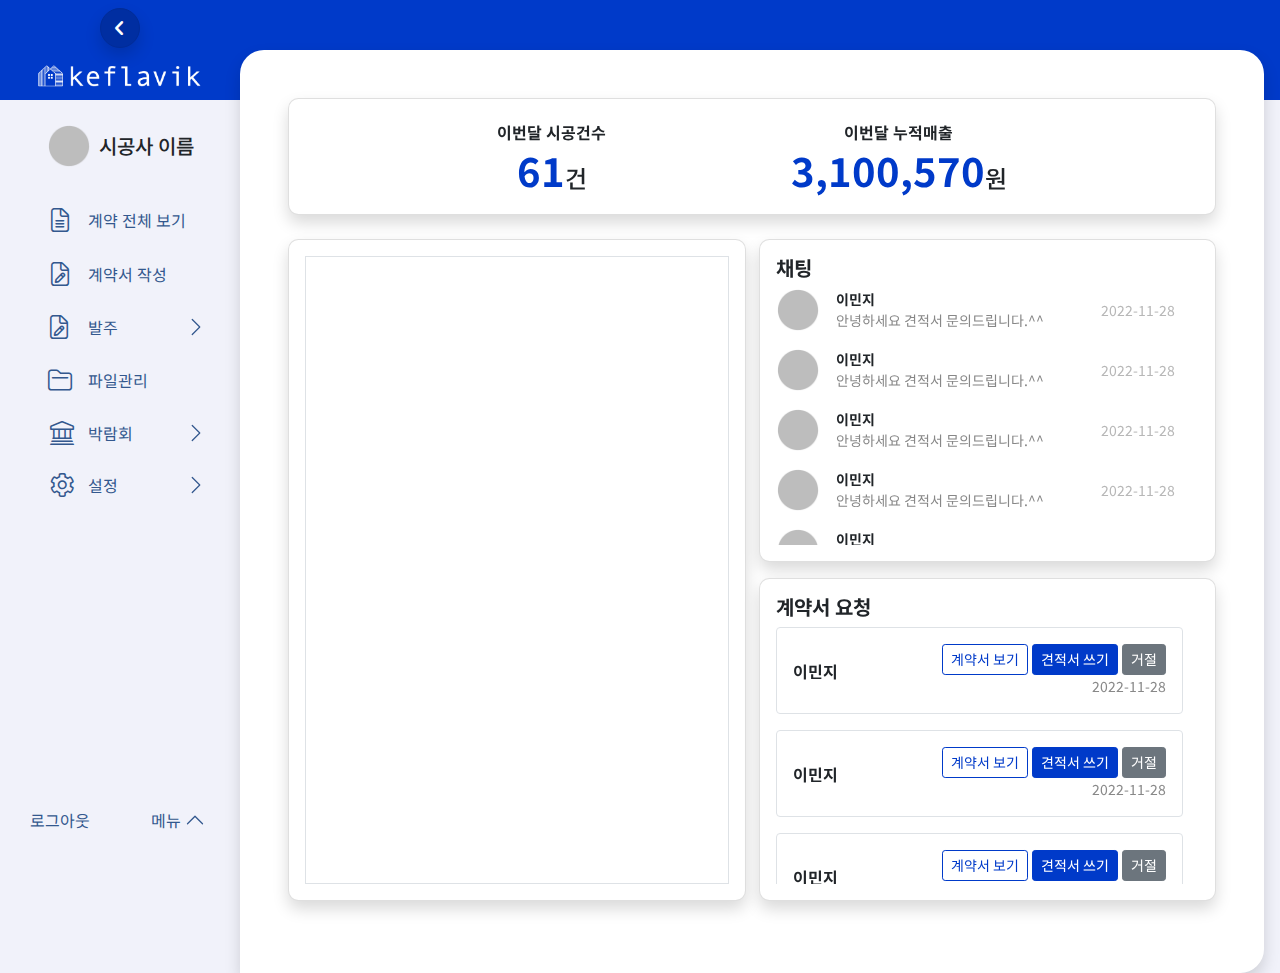
==== index.html @ fe991ea6 "fetch login" ====
<!DOCTYPE html>
<html lang="en">
  <head>
    <meta charset="UTF-8" />
    <meta http-equiv="X-UA-Compatible" content="IE=edge" />
    <meta name="viewport" content="width=device-width, initial-scale=1.0" />

    <link rel="preconnect" href="https://fonts.googleapis.com" />
    <link rel="preconnect" href="https://fonts.gstatic.com" crossorigin />
    <link href="https://fonts.googleapis.com/css2?family=Noto+Sans+KR:wght@100;300;400;500;700;900&display=swap" rel="stylesheet" />

    <!-- CSS  -->
    <link rel="stylesheet" href="assets/vendors/DataTables-1.13.1/css/datatables.min.css" />
    <!-- <link rel="stylesheet" href="assets/vendors/fullcalendar-scheduler-5.11.3/css/main.min.css" /> -->
    <link rel="stylesheet" href="assets/vendors/font_awesome-6pro/font-awesome.min.css" />
    <link rel="stylesheet" href="assets/vendors/vanillajs-datepicker-1.2.0/css/datepicker-bs5.min.css"  />
    <link rel="stylesheet" href="assets/vendors/select2-4.1.x/css/select2.min.css"  />
    <link rel="stylesheet" href="assets/vendors/select2-4.1.x/css/select2-bootstrap-5-theme.min.css"  />
    <link rel="stylesheet" href="assets/vendors/bootstrap-5.1.3/css/bootstrap.css" />
    <link rel="stylesheet" href="assets/vendors/toastui-calendar-2.1.3/toastui-calendar.min.css" />
    <link rel="stylesheet" href="assets/vendors/filepond-4.30.4/css/filepond.css" />
    <link rel="stylesheet" href="assets/vendors/filepond-4.30.4/css/filepond-plugin-image-preview.css" />
    <link rel="stylesheet" href="assets/styles/css/main.css" />
    <!-- <link rel="stylesheet" href="assets/calendar/css/main.min.css" /> -->


    <!-- JAVASCRIPTS -->
    <script src="assets/vendors/jquery-3.6.0/jquery-3.6.0.min.js"></script>
    <script src="assets/vendors/DataTables-1.13.1/js/datatables.min.js"></script>
    <!-- <script src="assets/vendors/fullcalendar-scheduler-5.11.3/js/main.min.js"></script> -->
    <!-- <script src="assets/vendors/fullcalendar-scheduler-5.11.3/js/locales-all.min.js"></script> -->
    <script src="assets/vendors/vanillajs-datepicker-1.2.0/js/datepicker-full.min.js"></script>
    <script src="assets/vendors/vanillajs-datepicker-1.2.0/js/locales/ko.js"></script>
    <!-- <script src="assets/vendors/easy-time-picker-bootstrap/dayjs.min.js"></script>
    <script src="assets/vendors/easy-time-picker-bootstrap/timepicker-bs4.js"></script> -->
    <script src="assets/vendors/bootstrap-5.1.3/js/bootstrap.bundle.js"></script>
    <script src="assets/vendors/select2-4.1.x/js/select2.min.js"></script>
    <script src="assets/vendors/filepond-4.30.4/js/filepond-plugin-image-preview.js"></script>
    <script src="assets/vendors/filepond-4.30.4/js/filepond-plugin-image-resize.js"></script>
    <script src="assets/vendors/filepond-4.30.4/js/filepond-plugin-image-transform.js"></script>
    <script src="assets/vendors/filepond-4.30.4/js/filepond.js"></script>
    <script src="assets/vendors/filepond-4.30.4/js/filepond.jquery.js"></script>
    <script src="assets/vendors/toastui-calendar-2.1.3/toastui-calendar.ie11.min.js"></script>
    <script src="assets/vendors/toastui-calendar-2.1.3/toastui-calendar.min.js"></script>



    <script src="assets/javascript/function.js"></script>
    <script src="assets/javascript/dom.js"></script>
    <script src="assets/javascript/main.js"></script>
    <!-- <script src="assets/calendar/js/main.min.js"></script> -->
    <!-- <script src="assets/calendar/js/script.js"></script> -->

    <!-- <script src="assets/javascript/scroll.js"></script> -->

    <title>Keflavik</title>
  </head>
  <body class="container-fluid bg-light vh-100">
    <header id="header" class="max bg-primary position-fixed fixed-top" style="height: 100px">
      <div class="brand d-flex justify-content-between align-items-center flex-column py-2">
        <div class="toggle">
          <div id="btn-toggle-collapse" class="btn-toggle toggle-collapse btn btn-primary shadow active rounded-circle">
            <i id="icon-collapse" class="fa-solid fa-chevron-left"></i>
          </div>
        </div>

        <a id="home_btn" href="#home">
          <img class="brand-full" src="assets/img/logo/logo-full.png" alt="" height="30px" />
          <img class="brand-icon" src="assets/img/logo/logo-icon.png" alt="" height="30px" />
        </a>
      </div>
      <div class=""></div>
    </header>

    <aside id="side-navbar" class="max side-navbar bg-light">
      <!-- profile -->
      <a id="profile_btn" href="#profile" class="profile cursor-pointer py-2 py-md-4 d-flex justify-content-center align-items-center bg-light">
        <img src="assets/img/images/tree.png" alt="" height="44px" width="44px" />
        <span class="h5 ms-2 text-dark">시공사 이름</span>
      </a>

      <div class="side-navbar_tabs list-group bg-light">
        <div class="side-navbar_tabs_top">
          <div class="accordion accordion-flush">
          
            <!-- View all contract -->
            <a id="viewallcontracts_btn" href="#viewallcontracts" class="list-group-item" aria-current="true" data-bs-toggle="tooltip" data-bs-placement="right" title="계약 전체 보기">
              <i class="fa-light fa-file-lines"></i>
              <span class="ms-2"> 계약 전체 보기 </span>
            </a>

            <!-- Contract Writing -->
            <a id="contractwriting_btn" href="#contractwriting" class="list-group-item" aria-current="true" data-bs-toggle="tooltip" data-bs-placement="right" title="계약서 작성">
              <i class="fa-light fa-file-pen"></i>
              <span class="ms-2"> 계약서 작성 </span>
            </a>

            <!-- Order Accordion-->
            <div class="accordion-item">
              <h2 class="accordion-header" id="order-heading" data-bs-toggle="tooltip" data-bs-placement="right" title="발주" >
                <button id="order_btn" class="accordion-button collapsed" type="button" data-bs-toggle="collapse" data-bs-target="#order_collapse" aria-expanded="false" aria-controls="order-collapse" >
                  <i class="fa-light fa-file-pen"></i>
                  <span class="me-3">발주</span>
                </button>
              </h2>
              <div id="order_collapse" class="accordion-collapse collapse" aria-labelledby="order-heading" data-bs-parent="#accordionorderExample" >
                <div class="accordion-body shadow">
                  <!-- Order Status -->
                  <a id="orderstatus_btn" href="#orderstatus" class="accordion-body-item" data-bs-toggle="tooltip" data-bs-placement="right" title="발주 현황" >
                    <i class="fa-regular fa-square-1"></i>
                    <span>발주 현황</span>
                  </a>

                  <!-- Order Management -->
                  <a id="ordermanagement_btn" href="#ordermanagement" class="accordion-body-item" data-bs-toggle="tooltip" data-bs-placement="right" title="발주 관리" >
                    <i class="fa-regular fa-square-2"></i>
                    <span>발주 관리</span>
                  </a>
                </div>
              </div>
            
            </div>

            <!-- File Management -->
            <a id="filemanagement_btn" href="#filemanagement" class="list-group-item" aria-current="true" data-bs-toggle="tooltip" data-bs-placement="right" title="파일관리">
              <i class="fa-light fa-folder"></i>
              <span class="ms-2"> 파일관리 </span>
            </a>

            <!-- Fair Accordion -->
            <div class="accordion-item">
              <h2 class="accordion-header" id="fair-heading" data-bs-toggle="tooltip" data-bs-placement="right" title="박람회" >
                <button id="fair_btn" class="accordion-button collapsed" type="button" data-bs-toggle="collapse" data-bs-target="#fair_collapse" aria-expanded="false" aria-controls="fair-collapse" >
                  <i class="fa-light fa-landmark"></i>
                  <span class="me-3">박람회</span>
                </button>
              </h2>
              <div id="fair_collapse" class="accordion-collapse collapse" aria-labelledby="fair-heading" data-bs-parent="#accordionfairExample" >
                <div class="accordion-body shadow">
                  <!-- Online Fair -->
                  <a id="onlinefair_btn" href="#onlinefair" class="accordion-body-item" data-bs-toggle="tooltip" data-bs-placement="right" title="온라인 박람회" >
                    <i class="fa-regular fa-square-1"></i>
                    <span>온라인 박람회</span>
                  </a>

                  <!-- Fair Management -->
                  <a id="fairmanagement_btn" href="#fairmanagement" class="accordion-body-item" data-bs-toggle="tooltip" data-bs-placement="right" title="박람회 관리" >
                    <i class="fa-regular fa-square-2"></i>
                    <span>박람회 관리</span>
                  </a>
                </div>
              </div>
            
            </div>

            <div style="margin-top: 2px;"></div>

            <!-- Settings Accordion -->
            <div class="accordion-item">
              <h2 class="accordion-header" id="settings-heading" data-bs-toggle="tooltip" data-bs-placement="right" title="설정" >
                <button id="settings_btn" class="accordion-button collapsed" type="button" data-bs-toggle="collapse" data-bs-target="#settings_collapse" aria-expanded="false" aria-controls="settings-collapse" >
                  <i class="fa-light fa-gear"></i>
                  <span class="me-3">설정</span>
                </button>
              </h2>
              <div id="settings_collapse" class="accordion-collapse collapse" aria-labelledby="settings-heading" data-bs-parent="#accordionsettingsExample" >
                <div class="accordion-body shadow">
                  <!-- Payment Request Management -->
                  <a id="paymentrequestmanagement_btn" href="#paymentrequest" class="accordion-body-item" data-bs-toggle="tooltip" data-bs-placement="right" title="결제 요청 관리" >
                    <i class="fa-regular fa-square-1"></i>
                    <span>결제 요청 관리</span>
                  </a>

                  <!-- Service Management -->
                  <a id="servicemanagement_btn" href="#servicemanagement" class="accordion-body-item" data-bs-toggle="tooltip" data-bs-placement="right" title="서비스 관리" >
                    <i class="fa-regular fa-square-2"></i>
                    <span>서비스 관리</span>
                  </a>

                  <!-- Send Photos -->
                  <a id="sendphotos_btn" href="#sendphotos" class="accordion-body-item" data-bs-toggle="tooltip" data-bs-placement="right" title="사진발송" >
                    <i class="fa-regular fa-square-3"></i>
                    <span>사진발송</span>
                  </a>

                  <!-- Technician Management -->
                  <a id="technicianmanagement_btn" href="#technicianmanagement" class="accordion-body-item" data-bs-toggle="tooltip" data-bs-placement="right" title="기술자 관리" >
                    <i class="fa-regular fa-square-4"></i>
                    <span>기술자 관리</span>
                  </a>
                </div>
              </div>
            
            </div>
          </div>
        </div>

        <div class="side-navbar_tabs_bot my-2 mb-4 bg-transparent">
          <div class="accordion accordion-flush bg-transparent">
            <!-- Log out -->
            <button id="logout_btn" class="list-group-item bg-transparent" aria-current="true" data-bs-toggle="tooltip"  data-bs-placement="right" title="로그아웃">
              로그아웃
            </button>

            <!-- menu -->
            <div class="accordion-item">
              <div id="menu_collapse" class="accordion-collapse collapse" aria-labelledby="menu-heading" data-bs-parent="#accordionmenuExample" >
                <div class="accordion-body">
                  
                  <!-- contract -->
                  <a id="contract_btn" href="#contract" class="accordion-body-item" data-bs-toggle="tooltip" data-bs-placement="right" title="계약서" >
                    <i class="fa-regular fa-circle-4"></i>
                    <span>계약서</span>
                  </a>

                  <!-- Consulting -->
                  <a id="consulting_btn" href="#consulting" class="accordion-body-item" data-bs-toggle="tooltip" data-bs-placement="right" title="상담" >
                    <i class="fa-regular fa-circle-3"></i>
                    <span>상담</span>
                  </a>

                  <!-- Card Usage History -->
                  <a id="cardusagehistory_btn" href="#cardusagehistory" class="accordion-body-item" data-bs-toggle="tooltip" data-bs-placement="right" title="카드사용내역" >
                    <i class="fa-regular fa-circle-2"></i>
                    <span>카드사용내역</span>
                  </a>

                  <!-- Master -->
                  <a id="master_btn" href="#master" class="accordion-body-item" data-bs-toggle="tooltip" data-bs-placement="right" title="마스터" >
                    <i class="fa-regular fa-circle-1"></i>
                    <span>마스터</span>
                  </a>
                </div>
              </div>

              <h2 class="accordion-header" id="menu-heading" data-bs-toggle="tooltip" data-bs-placement="right" title="메뉴" >
                <button id="menu_btn" class="accordion-button collapsed" type="button" data-bs-toggle="collapse" data-bs-target="#menu_collapse" aria-expanded="false"  aria-controls="menu-collapseTwo" >
                  메뉴
                </button>
              </h2>
            </div>
          </div>
        </div>
      </div>
    </aside>

    <main id="main-content" class="max">
      <!-- HOME PAGE -->
      <section id="home_page" class="d-block content">
        <div class="card-main shadow bg-white col-12 p-3 p-md-5 col-md-12">
          <!-- INSIDE CONTENTS -->
          <div>
            <div class="card shadow p-4 rounded-10  ">
              <div class="d-flex justify-content-evenly align-items-center flex-row flex-nowrap">

                <div class="d-flex justify-content-between align-items-center flex-column flex-nowrap">
                  <h6 class="fw-bold"> 이번달 시공건수 </h6>
                  <div class="d-flex justify-content-between align-items-end flex-row flex-nowrap">
                    <p class="text-primary fw-bold h1 lh-1">61</p>
                    <p class="text-dark lh-1 h4"> 건 </p>
                  </div>
                </div>

                <div class="d-flex justify-content-between align-items-center flex-column flex-nowrap ">
                  <h6 class="fw-bold"> 이번달 누적매출 </h6>
                  <div class="d-flex justify-content-between align-items-end flex-row flex-nowrap">
                    <p class="text-primary fw-bold h1 lh-1">
                      3,100,570
                    </p>
                    <p class="text-dark lh-1 h4"> 원 </p>
                  </div>
                </div>
              </div>
            </div>

            <div class="my-4">
              <div class="d-flex justify-content-between align-items-center flex-row flex-wrap">
                <div class="container01">
                  <div class="h-card card p-3 shadow rounded-10">
                    <div id="home_calendar" class="border"> 
                    </div>
                  </div>
                </div>
  
                <div class="container02">
                  <div class="d-flex justify-content-between align-items-start flex-column">
                    <div class="h-card-2 card p-3 shadow rounded-10">
                      <h5 class="fw-bold"> 채팅 </h5>
                      <div class="h-card-3">

                        <div class="mb-3 me-2 d-flex justify-content-between align-items-center flex-row flex-nowrap">
                          <div class="d-flex justify-content-between align-items-center">
                            <img
                              src="assets/img/images/tree.png"
                              alt=""
                              height="44px"
                              width="44px"
                            />
                            <div class="ms-1 ms-md-3 d-flex justify-content-around align-items-start flex-column">
                              <p class="fs-14px fw-bold text-dark"> 이민지 </p>
                              <p class="fs-14px text-gray200"> 안녕하세요 견적서 문의드립니다.^^ </p>
                            </div>
                          </div>
                          <p class="fs-14px text-gray100"> 2022-11-28 </p>
                        </div>

                        <div class="mb-3 me-2 d-flex justify-content-between align-items-center flex-row flex-nowrap">
                          <div class="d-flex justify-content-between align-items-center">
                            <img
                              src="assets/img/images/tree.png"
                              alt=""
                              height="44px"
                              width="44px"
                            />
                            <div class="ms-1 ms-md-3 d-flex justify-content-around align-items-start flex-column">
                              <p class="fs-14px fw-bold text-dark"> 이민지 </p>
                              <p class="fs-14px text-gray200"> 안녕하세요 견적서 문의드립니다.^^ </p>
                            </div>
                          </div>
                          <p class="fs-14px text-gray100"> 2022-11-28 </p>
                        </div>

                        <div class="mb-3 me-2 d-flex justify-content-between align-items-center flex-row flex-nowrap">
                          <div class="d-flex justify-content-between align-items-center">
                            <img
                              src="assets/img/images/tree.png"
                              alt=""
                              height="44px"
                              width="44px"
                            />
                            <div class="ms-1 ms-md-3 d-flex justify-content-around align-items-start flex-column">
                              <p class="fs-14px fw-bold text-dark"> 이민지 </p>
                              <p class="fs-14px text-gray200"> 안녕하세요 견적서 문의드립니다.^^ </p>
                            </div>
                          </div>
                          <p class="fs-14px text-gray100"> 2022-11-28 </p>
                        </div>

                        <div class="mb-3 me-2 d-flex justify-content-between align-items-center flex-row flex-nowrap">
                          <div class="d-flex justify-content-between align-items-center">
                            <img
                              src="assets/img/images/tree.png"
                              alt=""
                              height="44px"
                              width="44px"
                            />
                            <div class="ms-1 ms-md-3 d-flex justify-content-around align-items-start flex-column">
                              <p class="fs-14px fw-bold text-dark"> 이민지 </p>
                              <p class="fs-14px text-gray200"> 안녕하세요 견적서 문의드립니다.^^ </p>
                            </div>
                          </div>
                          <p class="fs-14px text-gray100"> 2022-11-28 </p>
                        </div>

                        <div class="mb-3 me-2 d-flex justify-content-between align-items-center flex-row flex-nowrap">
                          <div class="d-flex justify-content-between align-items-center">
                            <img
                              src="assets/img/images/tree.png"
                              alt=""
                              height="44px"
                              width="44px"
                            />
                            <div class="ms-1 ms-md-3 d-flex justify-content-around align-items-start flex-column">
                              <p class="fs-14px fw-bold text-dark"> 이민지 </p>
                              <p class="fs-14px text-gray200"> 안녕하세요 견적서 문의드립니다.^^ </p>
                            </div>
                          </div>
                          <p class="fs-14px text-gray100"> 2022-11-28 </p>
                        </div>

                        <div class="mb-3 me-2 d-flex justify-content-between align-items-center flex-row flex-nowrap">
                          <div class="d-flex justify-content-between align-items-center">
                            <img
                              src="assets/img/images/tree.png"
                              alt=""
                              height="44px"
                              width="44px"
                            />
                            <div class="ms-1 ms-md-3 d-flex justify-content-around align-items-start flex-column">
                              <p class="fs-14px fw-bold text-dark"> 이민지 </p>
                              <p class="fs-14px text-gray200"> 안녕하세요 견적서 문의드립니다.^^ </p>
                            </div>
                          </div>
                          <p class="fs-14px text-gray100"> 2022-11-28 </p>
                        </div>

                        <div class="mb-3 me-2 d-flex justify-content-between align-items-center flex-row flex-nowrap">
                          <div class="d-flex justify-content-between align-items-center">
                            <img
                              src="assets/img/images/tree.png"
                              alt=""
                              height="44px"
                              width="44px"
                            />
                            <div class="ms-1 ms-md-3 d-flex justify-content-around align-items-start flex-column">
                              <p class="fs-14px fw-bold text-dark"> 이민지 </p>
                              <p class="fs-14px text-gray200"> 안녕하세요 견적서 문의드립니다.^^ </p>
                            </div>
                          </div>
                          <p class="fs-14px text-gray100"> 2022-11-28 </p>
                        </div>

                        <div class="mb-3 me-2 d-flex justify-content-between align-items-center flex-row flex-nowrap">
                          <div class="d-flex justify-content-between align-items-center">
                            <img
                              src="assets/img/images/tree.png"
                              alt=""
                              height="44px"
                              width="44px"
                            />
                            <div class="ms-1 ms-md-3 d-flex justify-content-around align-items-start flex-column">
                              <p class="fs-14px fw-bold text-dark"> 이민지 </p>
                              <p class="fs-14px text-gray200"> 안녕하세요 견적서 문의드립니다.^^ </p>
                            </div>
                          </div>
                          <p class="fs-14px text-gray100"> 2022-11-28 </p>
                        </div>

                      </div>
                    </div>


                    <div class="h-card-2 card p-3 shadow mt-3 rounded-10">
                      <h5 class="fw-bold"> 계약서 요청 </h5>
                      <div class="h-card-3">
                        <div class="d-flex justify-content-center align-items-between flex-column mb-3 border rounded p-3">
                          <div class="d-flex justify-content-between align-items-center flex-row">
                            <p class="text-dark fw-bold"> 이민지 </p>
                            <div class="d-flex justify-content-between align-items-end flex-column">
                              <div class="d-flex justify-content-between align-items-center flex-row">
                                <button type="button" class="btn-sm btn btn-outline-primary">
                                  계약서 보기
                                </button>
                                <button type="button" class="btn-sm btn btn-primary mx-1">
                                  견적서 쓰기
                                </button>
                                <button type="button" class="btn-sm btn btn-secondary">
                                  거절
                                </button>
                              </div>
                              <p class="text-gray200 fs-14px text-end lh-1 py-1">
                                2022-11-28
                              </p>
                            </div>
                          </div>
                        </div>

                        <div class="d-flex justify-content-center align-items-between flex-column mb-3 border rounded p-3">
                          <div class="d-flex justify-content-between align-items-center flex-row">
                            <p class="text-dark fw-bold"> 이민지 </p>
                            <div class="d-flex justify-content-between align-items-end flex-column">
                              <div class="d-flex justify-content-between align-items-center flex-row">
                                <button type="button" class="btn-sm btn btn-outline-primary">
                                  계약서 보기
                                </button>
                                <button type="button" class="btn-sm btn btn-primary mx-1">
                                  견적서 쓰기
                                </button>
                                <button type="button" class="btn-sm btn btn-secondary">
                                  거절
                                </button>
                              </div>
                              <p class="text-gray200 fs-14px text-end lh-1 py-1">
                                2022-11-28
                              </p>
                            </div>
                          </div>
                        </div>

                        <div class="d-flex justify-content-center align-items-between flex-column mb-3 border rounded p-3">
                          <div class="d-flex justify-content-between align-items-center flex-row">
                            <p class="text-dark fw-bold"> 이민지 </p>
                            <div class="d-flex justify-content-between align-items-end flex-column">
                              <div class="d-flex justify-content-between align-items-center flex-row">
                                <button type="button" class="btn-sm btn btn-outline-primary">
                                  계약서 보기
                                </button>
                                <button type="button" class="btn-sm btn btn-primary mx-1">
                                  견적서 쓰기
                                </button>
                                <button type="button" class="btn-sm btn btn-secondary">
                                  거절
                                </button>
                              </div>
                              <p class="text-gray200 fs-14px text-end lh-1 py-1">
                                2022-11-28
                              </p>
                            </div>
                          </div>
                        </div>

                        <div class="d-flex justify-content-center align-items-between flex-column mb-3 border rounded p-3">
                          <div class="d-flex justify-content-between align-items-center flex-row">
                            <p class="text-dark fw-bold"> 이민지 </p>
                            <div class="d-flex justify-content-between align-items-end flex-column">
                              <div class="d-flex justify-content-between align-items-center flex-row">
                                <button type="button" class="btn-sm btn btn-outline-primary">
                                  계약서 보기
                                </button>
                                <button type="button" class="btn-sm btn btn-primary mx-1">
                                  견적서 쓰기
                                </button>
                                <button type="button" class="btn-sm btn btn-secondary">
                                  거절
                                </button>
                              </div>
                              <p class="text-gray200 fs-14px text-end lh-1 py-1">
                                2022-11-28
                              </p>
                            </div>
                          </div>
                        </div>

                        <div class="d-flex justify-content-center align-items-between flex-column mb-3 border rounded p-3">
                          <div class="d-flex justify-content-between align-items-center flex-row">
                            <p class="text-dark fw-bold"> 이민지 </p>
                            <div class="d-flex justify-content-between align-items-end flex-column">
                              <div class="d-flex justify-content-between align-items-center flex-row">
                                <button type="button" class="btn-sm btn btn-outline-primary">
                                  계약서 보기
                                </button>
                                <button type="button" class="btn-sm btn btn-primary mx-1">
                                  견적서 쓰기
                                </button>
                                <button type="button" class="btn-sm btn btn-secondary">
                                  거절
                                </button>
                              </div>
                              <p class="text-gray200 fs-14px text-end lh-1 py-1">
                                2022-11-28
                              </p>
                            </div>
                          </div>
                        </div>

                        <div class="d-flex justify-content-center align-items-between flex-column mb-3 border rounded p-3">
                          <div class="d-flex justify-content-between align-items-center flex-row">
                            <p class="text-dark fw-bold"> 이민지 </p>
                            <div class="d-flex justify-content-between align-items-end flex-column">
                              <div class="d-flex justify-content-between align-items-center flex-row">
                                <button type="button" class="btn-sm btn btn-outline-primary">
                                  계약서 보기
                                </button>
                                <button type="button" class="btn-sm btn btn-primary mx-1">
                                  견적서 쓰기
                                </button>
                                <button type="button" class="btn-sm btn btn-secondary">
                                  거절
                                </button>
                              </div>
                              <p class="text-gray200 fs-14px text-end lh-1 py-1">
                                2022-11-28
                              </p>
                            </div>
                          </div>
                        </div>

                        <div class="d-flex justify-content-center align-items-between flex-column mb-3 border rounded p-3">
                          <div class="d-flex justify-content-between align-items-center flex-row">
                            <p class="text-dark fw-bold"> 이민지 </p>
                            <div class="d-flex justify-content-between align-items-end flex-column">
                              <div class="d-flex justify-content-between align-items-center flex-row">
                                <button type="button" class="btn-sm btn btn-outline-primary">
                                  계약서 보기
                                </button>
                                <button type="button" class="btn-sm btn btn-primary mx-1">
                                  견적서 쓰기
                                </button>
                                <button type="button" class="btn-sm btn btn-secondary">
                                  거절
                                </button>
                              </div>
                              <p class="text-gray200 fs-14px text-end lh-1 py-1">
                                2022-11-28
                              </p>
                            </div>
                          </div>
                        </div>

                        <div class="d-flex justify-content-center align-items-between flex-column mb-3 border rounded p-3">
                          <div class="d-flex justify-content-between align-items-center flex-row">
                            <p class="text-dark fw-bold"> 이민지 </p>
                            <div class="d-flex justify-content-between align-items-end flex-column">
                              <div class="d-flex justify-content-between align-items-center flex-row">
                                <button type="button" class="btn-sm btn btn-outline-primary">
                                  계약서 보기
                                </button>
                                <button type="button" class="btn-sm btn btn-primary mx-1">
                                  견적서 쓰기
                                </button>
                                <button type="button" class="btn-sm btn btn-secondary">
                                  거절
                                </button>
                              </div>
                              <p class="text-gray200 fs-14px text-end lh-1 py-1">
                                2022-11-28
                              </p>
                            </div>
                          </div>
                        </div>

                        <div class="d-flex justify-content-center align-items-between flex-column mb-3 border rounded p-3">
                          <div class="d-flex justify-content-between align-items-center flex-row">
                            <p class="text-dark fw-bold"> 이민지 </p>
                            <div class="d-flex justify-content-between align-items-end flex-column">
                              <div class="d-flex justify-content-between align-items-center flex-row">
                                <button type="button" class="btn-sm btn btn-outline-primary">
                                  계약서 보기
                                </button>
                                <button type="button" class="btn-sm btn btn-primary mx-1">
                                  견적서 쓰기
                                </button>
                                <button type="button" class="btn-sm btn btn-secondary">
                                  거절
                                </button>
                              </div>
                              <p class="text-gray200 fs-14px text-end lh-1 py-1">
                                2022-11-28
                              </p>
                            </div>
                          </div>
                        </div>

                        <div class="d-flex justify-content-center align-items-between flex-column mb-3 border rounded p-3">
                          <div class="d-flex justify-content-between align-items-center flex-row">
                            <p class="text-dark fw-bold"> 이민지 </p>
                            <div class="d-flex justify-content-between align-items-end flex-column">
                              <div class="d-flex justify-content-between align-items-center flex-row">
                                <button type="button" class="btn-sm btn btn-outline-primary">
                                  계약서 보기
                                </button>
                                <button type="button" class="btn-sm btn btn-primary mx-1">
                                  견적서 쓰기
                                </button>
                                <button type="button" class="btn-sm btn btn-secondary">
                                  거절
                                </button>
                              </div>
                              <p class="text-gray200 fs-14px text-end lh-1 py-1">
                                2022-11-28
                              </p>
                            </div>
                          </div>
                        </div>

                        <div class="d-flex justify-content-center align-items-between flex-column mb-3 border rounded p-3">
                          <div class="d-flex justify-content-between align-items-center flex-row">
                            <p class="text-dark fw-bold"> 이민지 </p>
                            <div class="d-flex justify-content-between align-items-end flex-column">
                              <div class="d-flex justify-content-between align-items-center flex-row">
                                <button type="button" class="btn-sm btn btn-outline-primary">
                                  계약서 보기
                                </button>
                                <button type="button" class="btn-sm btn btn-primary mx-1">
                                  견적서 쓰기
                                </button>
                                <button type="button" class="btn-sm btn btn-secondary">
                                  거절
                                </button>
                              </div>
                              <p class="text-gray200 fs-14px text-end lh-1 py-1">
                                2022-11-28
                              </p>
                            </div>
                          </div>
                        </div>

                        <div class="d-flex justify-content-center align-items-between flex-column mb-3 border rounded p-3">
                          <div class="d-flex justify-content-between align-items-center flex-row">
                            <p class="text-dark fw-bold"> 이민지 </p>
                            <div class="d-flex justify-content-between align-items-end flex-column">
                              <div class="d-flex justify-content-between align-items-center flex-row">
                                <button type="button" class="btn-sm btn btn-outline-primary">
                                  계약서 보기
                                </button>
                                <button type="button" class="btn-sm btn btn-primary mx-1">
                                  견적서 쓰기
                                </button>
                                <button type="button" class="btn-sm btn btn-secondary">
                                  거절
                                </button>
                              </div>
                              <p class="text-gray200 fs-14px text-end lh-1 py-1">
                                2022-11-28
                              </p>
                            </div>
                          </div>
                        </div>

                        <div class="d-flex justify-content-center align-items-between flex-column mb-3 border rounded p-3">
                          <div class="d-flex justify-content-between align-items-center flex-row">
                            <p class="text-dark fw-bold"> 이민지 </p>
                            <div class="d-flex justify-content-between align-items-end flex-column">
                              <div class="d-flex justify-content-between align-items-center flex-row">
                                <button type="button" class="btn-sm btn btn-outline-primary">
                                  계약서 보기
                                </button>
                                <button type="button" class="btn-sm btn btn-primary mx-1">
                                  견적서 쓰기
                                </button>
                                <button type="button" class="btn-sm btn btn-secondary">
                                  거절
                                </button>
                              </div>
                              <p class="text-gray200 fs-14px text-end lh-1 py-1">
                                2022-11-28
                              </p>
                            </div>
                          </div>
                        </div>

                        

                      </div>
                    </div>
                  </div>
                </div>
              </div>
            </div>

            
          </div>
        </div>
      </section>

      <!-- PROFILE PAGE -->
      <section id="profile_page" class="d-none content">
        <div class="card-main shadow bg-white col-xl-6 p-3 p-md-5">
          <!-- INSIDE CONTENTS -->
          <h2> 프로필 </h2>

          <div class="mt-4 d-flex justify-content-start align-items-center flex-row w-100">
            <img src="/assets/img/images/tree.png" alt="" style="height: 98px; width:98px;"  >

            <div class="ms-3 d-flex justify-content-around align-items-start flex-column" style="height: 98px;">
              <p class="fs-25px fw-bold"> 윈케어 </p>
              <div class="d-flex justify-content-between align-items-center flex-row flex-wrap">
                <p class="fs-17px text-gray300 my-1 me-4"> 000000-0000000 </p>
                <button type="button" class="text-gray300 btn btn-outline-secondary"> 사업자등록증 보기 </button>
              </div>

            </div>
          </div>

          <div class="my-3 d-flex justify-content-start align-items-center flex-row w-100">
            <div class="me-3" style="min-width:98px;"> </div>
            <p class="text-gray300 fs-17px text-wrap"> 방충망 / 시스템에어컨 / 단열필름 / 욕실케어 </p>
          </div>

          <hr class="hr-1 bg-dark">

          <div class="mt-5 mb-2">
            <form>
              <div class="row mb-3">
                <label for="" class="col-sm-2 col-form-label fs-17px text-gray300 fw-bold"> 회사주소 </label>
                <div class="col-sm-10">
                  <div class="input-group ">
                    <textarea class="form-control border-secondary">서울 영등포구 선유로49길 23, 403호 (양평동 4가)</textarea>
                    <button type="button" class="btn btn-outline-secondary text-gray300 fs-10px ">
                      <i class="fa-light fa-pen"></i>
                      <span class="ms-1">수정하기</span>
                    </button>
                  </div>
                </div>
              </div>

              <div class="row mb-3">
                <label for="" class="col-sm-2 col-form-label fs-17px text-gray300 fw-bold"> 회사소개 </label>
                <div class="col-sm-10">
                  <div class="input-group">
                    <textarea class="form-control border-secondary textarea-9">벌레 차단을 위한 미세촘촘망.소중한 아이/반려견/반려묘의 추락사고 방지를 위한  안전망 저층 보안을 위한 방범망까지 다양한 용도와 목적에 맞는  튼튼하고 안전한 국산 방충망을 10년간 시공해온 윈케어 입니다.</textarea>

                    <button type="button" class="btn btn-outline-secondary text-gray300 fs-10px">
                      <i class="fa-light fa-pen"></i>
                      <span class="ms-1">수정하기</span>
                    </button>
                  </div>
                </div>
              </div>

              <div class="row mb-3">
                <div class="d-flex align-items-center">
                  <div class="col-2 col-form-label fs-17px text-gray300 fw-bold" > 프로필 <br/> 이미지 </div>
                  <div class="col-10">
                    <label for="editprofile" class="btn btn-light rounded-circle p-0">
                      <div class="d-flex justify-content-center align-items-center" style="height: 160px; width: 160px;">
                        <i class="fa-light fa-pen-to-square text-secondary" style="font-size: 50px"></i>
                        <input id="editprofile" type="file" class="form-control file-profile d-none">
                      </div>
                    </label>
                  </div>
                </div>
              </div>

              <div class="mt-5 text-end">
                <button type="button" class="btn btn-primary">저장</button>
              </div>
            </form>
          </div>
        </div>
      </section>

      <!-- ALL CONTRACT PAGE -->
      <section id="viewallcontracts_page" class="d-none content">
        <div class="card-main shadow bg-white col-12 p-3 p-md-5">
          <!-- INSIDE CONTENTS -->
          <div class="">
            <h2>계약 전체 보기</h2>
            <div class="mt-4 p-1">
              <div class="row g-4 align-items-center">
                <div class="col-12 col-lg-7">
                    <div class="navigation">
                      <nav class="nav-list nav flex-nowrap">
                        <a id="viewallcontracts-01_btn" href="#viewallcontractsbyapartmentcomplex" class="nav-link"> 아파트 단지별 보기 </a>
                        <a id="viewallcontracts-02_btn" href="#viewallcontractsbyaccountsreceivable" class="nav-link" > 미수금 보기 </a>
                        <a id="viewallcontracts-03_btn" href="#viewallcontractsbyperiod" class="nav-link" > 기간별 보기 </a>
                      </nav>
                    </div>
                </div>
  
                <div id="viewallcontracts_selectapartmentcomplex01_div" class="d-none col-12 col-lg-5">
                  <div class="row justify-content-center justify-content-lg-end">
                    <div class="col-8 col-md-8 col-lg-12 col-xl-12 col-xxl-6">
                      <select id="viewallcontracts_selectapartmentcomplex01" class="form-select form-select-sm my-1" data-placeholder="아파트 단지 선택">
                        <option></option>
                        <option value="전체">전체</option>
                        <option value="동작협성휴포레">동작협성휴포레</option>
                        <option value="아파트 단지 이름">아파트 단지 이름</option>
                        <option value="아파트 단지 이름">아파트 단지 이름</option>
                      </select>
                    </div>
                  </div>
                </div>


                <div id="viewallcontracts_selectapartmentcomplex02_div" class="d-none col-12 col-lg-5 ">
                  <div class="row justify-content-center justify-content-lg-end">
                    <div class="col-8 col-md-8 col-lg-12 col-xl-12 col-xxl-6">
                      <select id="viewallcontracts_selectapartmentcomplex02" class="form-select form-select-sm my-1" data-placeholder="아파트 단지 선택">
                        <option></option>
                        <option value="전체">전체</option>
                        <option value="동작협성휴포레">동작협성휴포레</option>
                        <option value="아파트 단지 이름">아파트 단지 이름</option>
                        <option value="아파트 단지 이름">아파트 단지 이름</option>
                      </select>
                    </div>
                  </div>
                </div>
              </div>
            </div>
          
            <div id="viewallcontracts-01_div" class="d-none card border-0 mt-2">
              <div class="data-table table-responsive p-1 overflow-x-auto text-nowrap">
                <table id="viewallcontractsbyac_table" class="display table">
                    <thead class="text-center bg-primary">
                        <tr class="text-white">
                          <th> 생성날짜 </th>
                          <th> 아파트단지 </th>
                          <th> 동 </th>
                          <th> 호수 </th>
                          <th> 타입 </th>
                          <th> 전화번호 </th>
                          <th> 고객명 </th>
                          <th> 신청서비스 </th>
                          <th> 견적가 </th>
                          <th> 계약상세 </th>
                          <th> 신청일정 </th>
                          <th> 시공일정 </th>
                          <th> 비고 </th>
                          <th> 시공담당자 </th>
                          <th> 시공여부 </th>
                          <th> 결제여부 </th>
                          <th> 취소 </th>
                        </tr>
                    </thead>
                    <tbody>
                      <tr>
                        <td> 2022/10/24 </td>
                        <td> 동작협성휴포레 </td>
                        <td> 101 </td>
                        <td> 2902 </td>
                        <td> 97 </td>
                        <td> 010-9857-1143 </td>
                        <td> 이지연 </td>
                        <td> 안전방충망 </td>
                        <td> 600,000 </td>
                        <td> <button type="button" class="btn btn-outline-primary btn-sm" data-bs-toggle="modal" data-bs-target="#contractdetailsModal" >보기</button> </td>
                        <td class="text-primary"> 2022/08/13 </td>
                        <td class="text-orange"> 2022/09/13 </td>
                        <td> - </td>
                        <td> 한규석 </td>
                        <td class="text-primary fw-bold"> Y </td>
                        <td class="text-orange fw-bold"> N </td>
                        <td> - </td>
                      </tr>
                      <tr>
                        <td> 2022/10/24 </td>
                        <td> 동작협성휴포레 </td>
                        <td> 101 </td>
                        <td> 2902 </td>
                        <td> 97 </td>
                        <td> 010-9857-1143 </td>
                        <td> 이지연 </td>
                        <td> 안전방충망 </td>
                        <td> 600,000 </td>
                        <td> <button type="button" class="btn btn-outline-primary btn-sm" data-bs-toggle="modal" data-bs-target="#contractdetailsModal" >보기</button> </td>
                        <td class="text-primary"> 2022/08/13 </td>
                        <td class="text-orange"> 2022/09/13 </td>
                        <td> - </td>
                        <td> 한규석 </td>
                        <td class="text-primary fw-bold"> Y </td>
                        <td class="text-orange fw-bold"> N </td>
                        <td> - </td>
                      </tr>
                    </tbody>
                </table>
              </div>
            </div>

            <div id="viewallcontracts-02_div" class="d-none card border-0 mt-2">
              <div class="data-table table-responsive p-1 overflow-x-auto text-nowrap">
                <table id="viewallcontractsbyar_table" class="display table">
                    <thead class="text-center bg-primary">
                        <tr class="text-white">
                          <th> 생성날짜 </th>
                          <th> 아파트단지 </th>
                          <th> 동 </th>
                          <th> 호수 </th>
                          <th> 타입 </th>
                          <th> 전화번호 </th>
                          <th> 고객명 </th>
                          <th> 신청서비스 </th>
                          <th> 견적가 </th>
                          <th> 계약상세 </th>
                          <th> 신청일정 </th>
                          <th> 시공일정 </th>
                          <th> 비고 </th>
                          <th> 시공담당자 </th>
                          <th> 시공여부 </th>
                          <th> 결제여부 </th>
                          <th> 취소 </th>
                        </tr>
                    </thead>
                    <tbody class="text-dark fs-14px">
                      <tr>
                        <td> 2022/10/24 </td>
                        <td> 동작협성휴포레 </td>
                        <td> 101 </td>
                        <td> 2902 </td>
                        <td> 97 </td>
                        <td> 010-9857-1143 </td>
                        <td> 이지연 </td>
                        <td> 안전방충망 </td>
                        <td> 600,000 </td>
                        <td> <button type="button" class="btn btn-outline-primary btn-sm" data-bs-toggle="modal" data-bs-target="#contractdetailsModal" >보기</button> </td>
                        <td class="text-primary"> 2022/08/13 </td>
                        <td class="text-orange"> 2022/09/13 </td>
                        <td> - </td>
                        <td> 한규석 </td>
                        <td class="text-primary fw-bold"> Y </td>
                        <td class="text-orange fw-bold"> N </td>
                        <td> - </td>
                      </tr>
                      <tr>
                        <td> 2022/10/24 </td>
                        <td> 동작협성휴포레 </td>
                        <td> 101 </td>
                        <td> 2902 </td>
                        <td> 97 </td>
                        <td> 010-9857-1143 </td>
                        <td> 이지연 </td>
                        <td> 안전방충망 </td>
                        <td> 600,000 </td>
                        <td> <button type="button" class="btn btn-outline-primary btn-sm" data-bs-toggle="modal" data-bs-target="#contractdetailsModal" >보기</button> </td>
                        <td class="text-primary"> 2022/08/13 </td>
                        <td class="text-orange"> 2022/09/13 </td>
                        <td> - </td>
                        <td> 한규석 </td>
                        <td class="text-primary fw-bold"> Y </td>
                        <td class="text-orange fw-bold"> N </td>
                        <td> - </td>
                      </tr>
                    </tbody>
                </table>
              </div>
            </div>
            
            <div id="viewallcontracts-03_div" class="d-none p-3">
              
            </div>
          
          </div>
        </div>
      </section>

      <!-- CONTRACT WRITING PAGE -->
      <section id="contractwriting_page" class="d-none content">
        <div class="card-main shadow bg-white col-12 p-3 p-md-5">
          <!-- INSIDE CONTENTS -->
          <div class="">
            <h2>계약서 작성</h2>
            <div class="my-4">
              <div class="row g-2">
                
                <div class="col-12">
                  <div class="row g-0 align-items-center">
                    <div class="col-xl-6">
                      <div class="row g-2">
                        <div class="col-2 ">
                          <label class="form-label fw-bold my-2 p-0 lh-1"> 고객명 </label>
                        </div>
                        <div class="col-5 col-lg-4 ">
                          <input type="text" class="form-control" placeholder="이민지" disabled>
                        </div>
                        <div class="col-5 col-lg-6 ">
                          <button type="button" class="btn btn-primary text-nowrap"> 고객정보 불러오기 </button>
                        </div>
                      </div>
                    </div>
                  </div>
                </div>
                
                <div class="col-12 col-xl-6 ">
                  <div class="row g-2">
                    <div class="col-2 ">
                      <label class="form-label fw-bold my-0 my-md-2 p-0 lh-1"> 전화번호 </label>
                    </div>
                  
                    <div class="col-10 col-md-4 ">
                      <input type="text" class="form-control" placeholder="010-1234-1234" disabled>
                    </div>

                    <div class="col-2  text-start text-md-end">
                      <label class="form-label fw-bold my-0 my-md-2 p-0 lh-1"> 아파트명 </label>
                    </div>

                    <div class="col-10 col-md-4 ">
                      <input type="text" class="form-control" placeholder="010-1234-1234" disabled>
                    </div>

                    <div class="col-2  align-items-start">
                      <label class="form-label fw-bold m-0 p-0"> 비고 </label>
                    </div>

                    <div class="col-10 ">
                      <textarea class="form-control textarea-8" disabled> 특이사항
                      </textarea>
                    </div>
                  </div>
                </div>
                
                <div class="col-12 col-xl-6">
                  <div class="row g-2">
                    <div class="col-2  text-start text-xl-end">
                      <label class="form-label fw-bold my-0 my-md-2 p-0 lh-1"> 동호수 </label>
                    </div>
                  
                    <div class="col-10 col-md-4 ">
                      <input type="text" class="form-control" placeholder="000동 0000호" disabled>
                    </div>

                    <div class="col-2  text-start text-md-end">
                      <label class="form-label fw-bold my-0 my-md-2 p-0 lh-1"> 타입 </label>
                    </div>

                    <div class="col-10 col-md-4 ">
                      <input type="text" class="form-control" placeholder="평 수(㎡)" disabled>
                    </div>

                    <div class="col-2  text-start text-xl-end">
                      <label class="form-label fw-bold my-0 my-lg-2 p-0 lh-1"> 입주일자 </label>
                    </div>

                    <div class="col-10 col-md-4 ">
                      <div class="row g-2">
                        <div class="col-9">
                          <input type="text" class="form-control" placeholder="2023-00-00" disabled>
                        </div>
                        <div class="col-3">
                          <button type="button" class="btn btn-primary text-nowrap"> 확정 </button>
                        </div>
                      </div>
                    </div>

                    <div class="col-2  text-start text-md-end">
                      <label class="form-label fw-bold my-0 my-lg-2 p-0 lh-1"> 시공 요청 일자 </label>
                    </div>

                    <div class="col-10 col-md-4 ">
                      <div class="row g-2">
                        <div class="col-9">
                          <input type="text" class="form-control" placeholder="2023-00-00" disabled>
                        </div>
                        <div class="col-3">
                          <button type="button" class="btn btn-secondary text-nowrap"> 확정 </button>
                        </div>
                      </div>
                    </div>

                    <div class="col-2  text-start text-xl-end">
                      <label class="form-label fw-bold my-0 my-lg-2 p-0 lh-1"> 현금영수증 </label>
                    </div>

                    <div class="col-10  ">
                      <div class="row g-0 row-cols-4 align-content-center">
                        <div class="col-3 ">
                          <div class="form-check my-lg-1">
                            <input class="form-check-input" type="radio" name="flexRadioDefault" id="flexRadioDefault1">
                            <label class="form-check-label my-0" for="flexRadioDefault1">
                              신청
                            </label>
                          </div>
                        </div>
                        <div class="col-3 ">
                          <div class="form-check my-lg-1">
                            <input class="form-check-input" type="radio" name="flexRadioDefault" id="flexRadioDefault2">
                            <label class="form-check-label my-0" for="flexRadioDefault2">
                              미신청
                            </label>
                          </div>
                        </div>
                        <div class="col-3 ">
                          <div class="form-check my-lg-1">
                            <input class="form-check-input" type="radio" name="flexRadioDefault" id="flexRadioDefault3">
                            <label class="form-check-label my-0" for="flexRadioDefault3">
                              소득공제용
                            </label>
                          </div>
                        </div>
                        <div class="col-3 ">
                          <div class="form-check my-lg-1">
                            <input class="form-check-input" type="radio" name="flexRadioDefault" id="flexRadioDefault4">
                            <label class="form-check-label my-0" for="flexRadioDefault4">
                              지출증빙용
                            </label>
                          </div>
                        </div>
                        
                      </div>
                    </div>

                    <div class="col-2  text-start text-md-end">
                      <label class="form-label fw-bold my-0 my-lg-2 p-0 lh-1"> &nbsp; </label>
                    </div>

                    <div class="col-10 col-md-4 ">
                      <input type="text" class="form-control" placeholder="010-1234-1234" disabled>
                    </div>
                  </div>
                </div>
              </div>
            </div>

            <div class="data-table table-responsive p-1 overflow-x-auto text-nowrap">
              <table id="contractwriting_table" class="display table">
                <!-- <div class="hr-2 bg-primary"></div> -->
                  <thead class="d-none p-0 m-0">
                      <tr class="p-0 m-0">
                        <th></th>
                        <th></th>
                        <th></th>
                        <th></th>
                        <th></th>
                        <th></th>
                      </tr>
                  </thead>              
                  <tbody class="">
                    <tr>
                      <td>안방 (안전)</td>
                      <td>80,000</td>
                      <td style="width: 100px">
                        <div class="input-group input-group-sm text-primary flex-nowrap">
                          <button class="input-group-text text-primary" onclick="decrement(1)"><i class="fa-regular fa-minus"></i></button>
                          <input type="number" class="number form-control text-center text-primary" min="1" placeholder="1" value="1" data-id="1" style="width: 40px">
                          <button class="input-group-text text-primary" onclick="increment(1)"><i class="fa-regular fa-plus"></i></button>
                        </div>
                      </td>
                      <td>후기 작성</td>
                      <td>-20,000</td>
                      <td class="text-primary"><i class="fa-regular fa-xmark"></i></td>
                    </tr>
                    <tr>
                      <td>안방 (안전)</td>
                      <td>80,000</td>
                      <td style="width: 100px">
                        <div class="input-group input-group-sm text-primary flex-nowrap">
                          <button class="input-group-text text-primary" onclick="decrement(2)"><i class="fa-regular fa-minus"></i></button>
                          <input type="number" class="number form-control text-center text-primary" min="1" placeholder="1" value="1" data-id="2" style="width: 40px">
                          <button class="input-group-text text-primary" onclick="increment(2)"><i class="fa-regular fa-plus"></i></button>
                        </div>
                      </td>
                      <td>후기 작성</td>
                      <td>-20,000</td>
                      <td class="text-primary"><i class="fa-regular fa-xmark"></i></td>
                    </tr>
                    <tr>
                      <td>안방 (안전)</td>
                      <td>80,000</td>
                      <td style="width: 100px">
                        <div class="input-group input-group-sm text-primary flex-nowrap">
                          <button class="input-group-text text-primary" onclick="decrement(3)"><i class="fa-regular fa-minus"></i></button>
                          <input type="number" class="number form-control text-center text-primary" min="1" placeholder="1" value="1" data-id="3" style="width: 40px">
                          <button class="input-group-text text-primary" onclick="increment(3)"><i class="fa-regular fa-plus"></i></button>
                        </div>
                      </td>
                      <td>후기 작성</td>
                      <td>-20,000</td>
                      <td class="text-primary"><i class="fa-regular fa-xmark"></i></td>
                    </tr>
                    <tr>
                      <td>안방 (안전)</td>
                      <td>80,000</td>
                      <td style="width: 100px">
                        <div class="input-group input-group-sm text-primary flex-nowrap">
                          <button class="input-group-text text-primary" onclick="decrement(4)"><i class="fa-regular fa-minus"></i></button>
                          <input type="number" class="number form-control text-center text-primary" min="1" placeholder="1" value="1" data-id="4" style="width: 40px">
                          <button class="input-group-text text-primary" onclick="increment(4)"><i class="fa-regular fa-plus"></i></button>
                        </div>
                      </td>
                      <td>후기 작성</td>
                      <td>-20,000</td>
                      <td class="text-primary"><i class="fa-regular fa-xmark"></i></td>
                    </tr>
                    <tr>
                      <td>안방 (안전)</td>
                      <td>80,000</td>
                      <td style="width: 100px">
                        <div class="input-group input-group-sm text-primary flex-nowrap">
                          <button class="input-group-text text-primary" onclick="decrement(5)"><i class="fa-regular fa-minus"></i></button>
                          <input type="number" class="number form-control text-center text-primary" min="1" placeholder="1" value="1" data-id="5" style="width: 40px">
                          <button class="input-group-text text-primary" onclick="increment(5)"><i class="fa-regular fa-plus"></i></button>
                        </div>
                      </td>
                      <td>후기 작성</td>
                      <td>-20,000</td>
                      <td class="text-primary"><i class="fa-regular fa-xmark"></i></td>
                    </tr>
                    <tr>
                      <td>안방 (안전)</td>
                      <td>80,000</td>
                      <td style="width: 100px">
                        <div class="input-group input-group-sm text-primary flex-nowrap">
                          <button class="input-group-text text-primary" onclick="decrement(6)"><i class="fa-regular fa-minus"></i></button>
                          <input type="number" class="number form-control text-center text-primary" min="1" placeholder="1" value="1" data-id="6" style="width: 40px">
                          <button class="input-group-text text-primary" onclick="increment(6)"><i class="fa-regular fa-plus"></i></button>
                        </div>
                      </td>
                      <td>후기 작성</td>
                      <td>-20,000</td>
                      <td class="text-primary"><i class="fa-regular fa-xmark"></i></td>
                    </tr>
                    <tr>
                      <td>안방 (안전)</td>
                      <td>80,000</td>
                      <td style="width: 100px">
                        <div class="input-group input-group-sm text-primary flex-nowrap">
                          <button class="input-group-text text-primary" onclick="decrement(7)"><i class="fa-regular fa-minus"></i></button>
                          <input type="number" class="number form-control text-center text-primary" min="1" placeholder="1" value="1" data-id="7" style="width: 40px">
                          <button class="input-group-text text-primary" onclick="increment(7)"><i class="fa-regular fa-plus"></i></button>
                        </div>
                      </td>
                      <td>후기 작성</td>
                      <td>-20,000</td>
                      <td class="text-primary"><i class="fa-regular fa-circle-plus"></i></td>
                    </tr>
                  </tbody>
                  <!-- <div class="hr-2 bg-dark"></div> -->
                </table>
            </div>

            <div class="mt-4">
              <div class="d-flex justify-content-end align-items-center flex-row flex-nowrap">
                <p class="me-3">합계</p>
                <p class="text-primary fw-bold mx-3 h1">290,000</p>
                <p class="text-primary me-3">원</p>
                <button type="button" class="btn btn-primary text-nowrap ms-2"> 수락 </button>
              </div>
            </div>
          </div>
        </div>
      </section>

      <!-- ORDER PAGES -->
      <!-- ORDER STATUS PAGE -->
      <section id="orderstatus_page" class="d-none content">
        <div class="card-main shadow bg-white col-12 p-3 p-md-5">
          <!-- INSIDE CONTENTS -->
          <h2>발주현황</h2>

          <!-- datatables -->
          <div id="" class="d-block card my-4 border-0">
            <div class="data-table table-responsive p-1 overflow-x-auto text-nowrap">
              <table id="orderstatus_table" class="display table">
                  <thead class="text-center bg-primary">
                    <tr class="text-white">
                      <th> 주소명 </th>
                      <th> 실측일자 </th>
                      <th> 발주일자 </th>
                      <th> 제작완료일자 </th>
                      <th> 출고여부 </th>
                      <th> 시공여부 </th>
                      <th> 발주서보기 </th>
                      <th> 견적서보기 </th>
                    </tr>
                  </thead>
                  <tbody class="text-center text-dark fs-14px">
                    <tr>
                      <td>에일린의뜰 111-103</td>
                      <td>2022/08/13</td>
                      <td>2022/08/13</td>
                      <td>2022/08/13</td>
                      <td class="text-orange">완료</td>
                      <td class="text-darkprimary">완료</td>
                      <td> <button type="button" class="btn btn-outline-primary btn-sm">보기</button>  </td>
                      <td> <button type="button" class="btn btn-outline-primary btn-sm" data-bs-toggle="modal" data-bs-target="#orderstatusdetailsModal" >보기</button> </td>
                    </tr>

                    <tr>
                      <td>에일린의뜰 111-103</td>
                      <td>2022/08/13</td>
                      <td>2022/08/13</td>
                      <td>2022/08/13</td>
                      <td class="text-darkprimary">완료</td>
                      <td class="text-orange">완료</td>
                      <td> <button type="button" class="btn btn-outline-primary btn-sm">보기</button>  </td>
                      <td> <button type="button" class="btn btn-outline-primary btn-sm" data-bs-toggle="modal" data-bs-target="#orderstatusdetailsModal" >보기</button> </td>
                    </tr>

                    <tr>
                      <td>에일린의뜰 111-103</td>
                      <td>2022/08/13</td>
                      <td>2022/08/13</td>
                      <td>2022/08/13</td>
                      <td class="text-orange">완료</td>
                      <td class="text-darkprimary">완료</td>
                      <td> <button type="button" class="btn btn-outline-primary btn-sm">보기</button>  </td>
                      <td> <button type="button" class="btn btn-outline-primary btn-sm" data-bs-toggle="modal" data-bs-target="#orderstatusdetailsModal" >보기</button> </td>
                    </tr>

                    <tr>
                      <td>에일린의뜰 111-103</td>
                      <td>2022/08/13</td>
                      <td>2022/08/13</td>
                      <td>2022/08/13</td>
                      <td class="text-darkprimary">완료</td>
                      <td class="text-orange">완료</td>
                      <td> <button type="button" class="btn btn-outline-primary btn-sm">보기</button>  </td>
                      <td> <button type="button" class="btn btn-outline-primary btn-sm" data-bs-toggle="modal" data-bs-target="#orderstatusdetailsModal" >보기</button> </td>
                    </tr>

                    <tr>
                      <td>에일린의뜰 111-103</td>
                      <td>2022/08/13</td>
                      <td>2022/08/13</td>
                      <td>2022/08/13</td>
                      <td class="text-orange">완료</td>
                      <td class="text-darkprimary">완료</td>
                      <td> <button type="button" class="btn btn-outline-primary btn-sm">보기</button>  </td>
                      <td> <button type="button" class="btn btn-outline-primary btn-sm" data-bs-toggle="modal" data-bs-target="#orderstatusdetailsModal" >보기</button> </td>
                    </tr>
                    
                  </tbody>
              </table>
            </div>
          </div>
        </div>
      </section>

      <!-- ORDER MANAGEMENT PAGE -->
      <section id="ordermanagement_page" class="d-none content">
        <div class="card-main shadow bg-white col-xl-6 p-3 p-md-5">
          <!-- INSIDE CONTENTS -->
          <div>
            <h2>발주관리</h2>
            
            <form class=""> 
              <div class="my-4"> 
                <div class="mb-4">
                  <div class="d-flex justify-content-start align-items-center">
                    <p class="form-label fw-bold p-0 m-0">발주서발송</p>
                    <div class="d-flex justify-content-center align-items-center flow-row">
                      <label class="switch mx-3" >
                        <input class="switch-input" type="checkbox" />
                        <span class="switch-label"  data-off="Off" data-on="On"></span> 
                        <span class="switch-handle"></span> 
                      </label>
                    </div>
                  </div>
                </div>
                <div class="mb-4">
                  <div class="d-inline-flex">
                    <div class="form-check">
                      <label class="form-check-label cursor-pointer" for="flexRadioDefault1">
                        <span class="fw-bold"> 이메일 </span>  
                      </label>
                        <input class="form-check-input cursor-pointer" type="radio" name="flexRadioDefault" id="flexRadioDefault1">
                    </div>
  
                    <div class="ms-4 form-check ">
                      <label class="form-check-label cursor-pointer" for="flexRadioDefault2">
                        <span class="fw-bold"> SNS </span>  
                      </label>
                        <input class="form-check-input cursor-pointer" type="radio" name="flexRadioDefault" id="flexRadioDefault2" checked>
                    </div>
                  </div>
                </div>
  
                <div class="mb-4">
                  <label for="" class="form-label fw-bold">이메일 입력</label>
                  <input type="email" class="form-control" id="" placeholder="이메일을 입력해주세요">
                </div>
  
                <div class="mb-2">
                  <label for="" class="form-label fw-bold">적용 상품 / 프로세스 선택</label>
                  <select class="form-select" aria-label="Default select example">
                    <option selected hidden>선택하기</option>
                    <option value="1">제품</option>
                    <option value="2">제품</option>
                    <option value="3">제품</option>
                  </select>
                </div>
  
                <div class="mb-4">
                  <select class="form-select" aria-label="Default select example">
                    <option selected hidden>선택하기</option>
                    <option value="1">제품</option>
                    <option value="2">제품</option>
                    <option value="3">제품</option>
                  </select>
                </div>
  
                <div class="">
                  <button class="btn btn-primary w-100" type="button">입력완료</button>
                </div>
              </div>
            </form>
          </div>
        </div>
      </section>

      <!-- FILE MANAGEMENT PAGE -->
      <section id="filemanagement_page" class="d-none content">
        <div class="card-main shadow bg-white col-xl-6 p-3 p-md-5">
          <!-- INSIDE CONTENTS -->
          <h2>파일관리</h2>

          <div class="my-4">
            <form action="">
              <div class="mb-4">
                <label class="form-label fw-bold"> 시공사 </label>
                <select class="form-select" size="6">
                  <option value="0"> [홍대] DMC 리버포레자이 </option>
                  <option value="1"> [홍대] 검단베르힐 </option>
                  <option value="2"> [홍대] 양주 옥정 더원파크빌리지 </option>
                  <option value="3"> [홍대] 래미안 </option>
                  <option value="4"> [홍대] 래미안 </option>
                  <option value="5"> [홍대] 래미안 </option>
                  <option value="6"> [홍대] 래미안 </option>
                </select>
              </div>

              <div class="mb-4">
                <label class="form-label fw-bold"> 파일 업로드 </label>
                <input type="text" class="form-control" id=""  placeholder="시공사 이름">
              </div>

              <div class="mb-4">
                <label for="fileupload" class="d-none btn btn-light text-secondary w-100 py-3 mb-5"> 
                  <i class="fa-light fa-file-plus"></i>
                  <span class="ms-2">파일을 마우스로 끌어 오세요 </span>  
                </label>
                <input type="file" id="fileupload" class="my-pond" name="filepond" multiple/>

              </div>

              <div class="mb-4 text-end">
                <button type="submit" class="btn btn-primary"> 업로드 </button>
              </div>

            </form>
          </div>
        </div>
      </section>

      <!-- FAIR PAGES -->
      <!-- ONLINE FAIR PAGE -->
      <section id="onlinefair_page" class="d-none content">
        <div class="card-main shadow bg-white col-12 p-3 p-md-5 col-md-12">
          <!-- INSIDE CONTENTS -->
          <div>
            <div class="d-flex justify-content-between align-items-center flex-row flex-nowrap">
              <h2>박람회</h2>
              <div class="d-flex justify-content-end">
                <div class="col-10 col-md-10 col-lg-10 col-xl-10 col-xxl-12">
                  <div class=" ">
                    <select class="form-select" id="onlinefair1" data-placeholder="전체">
                      <option></option>
                      <option value="1"> 아파트 단지 </option>
                      <option value="2"> 시공사 </option>
                    </select>
                  </div>
                </div>
                <div class="col-10 col-md-10 col-lg-10 col-xl-10 col-xxl-12">
                  <div class=" ">
                    <select class="form-select" id="onlinefair2" data-placeholder="전체">
                      <option></option>
                      <option value="1"> 전체 </option>
                      <option value="2">시공사 이름 </option>
                      <option value="3"> 시공사 이름 </option>
                      <option value="2"> 시공사 이름 </option>
                      <option value="3"> 시공사 이름 </option>
                      <option value="2">시공사 이름 </option>
                      <option value="3"> 시공사 이름 </option>
                      <option value="2"> 시공사 이름 </option>
                      <option value="3"> 시공사 이름 </option>
                      <option value="2"> 시공사 이름 </option>
                      <option value="3"> 시공사 이름 </option>
                    </select>
                  </div>
                </div>
              </div>
            </div>

            <div class="card border-primary my-4">
              <div class="py-3 px-4 overflow-x-auto overflow-y-hidden">
                <div class="profile-lists d-flex justify-content-start align-items-center flex-row flex-nowrap">
                  <a href="#" class="me-4">
                    <div class="d-flex justify-content-center align-items-center flex-column">
                      <div class="border border-primary rounded-circle">
                        <img src="assets/img/images/tree.png" alt="" height="50px" width="50px" class=""/>
                      </div>
                      <span class="text-dark fs-14px">시공사 1</span>
                    </div>
                  </a>

                  <a href="#" class="me-4">
                    <div class="d-flex justify-content-center align-items-center flex-column">
                      <div class="border border-primary rounded-circle">
                        <img src="assets/img/images/tree.png" alt="" height="50px" width="50px" class=""/>
                      </div>
                      <span class="text-dark fs-14px">시공사 1</span>
                    </div>
                  </a>
                  <a href="#" class="me-4">
                    <div class="d-flex justify-content-center align-items-center flex-column">
                      <div class="border border-primary rounded-circle">
                        <img src="assets/img/images/tree.png" alt="" height="50px" width="50px" class=""/>
                      </div>
                      <span class="text-dark fs-14px">시공사 1</span>
                    </div>
                  </a>


                  
                </div>

              </div>
            </div>

            <div class="online-fair-contents my-2 p-5">
              <div class="row g-4">
                <div class="col-12 border-bottom pb-4">
                  <div class="row g-3">
                    <div class="col-lg-6">
                      <div class="bg-gray-200 overflow-hidden d-flex justify-content-center align-items-center " style="height:515px">
                        <img src="https://images4.alphacoders.com/127/1273867.jpg" alt="" class="img-fluid">
                      </div>
                    </div>
                    <div class="col-lg-6">
                      <div class="d-flex justify-content-between align-items-start flex-column" style="height:515px">
                        <div class="">
                          <div>
                            <a id="#" href="#profile" class="d-flex justify-content-start align-items-center">
                              <img src="assets/img/images/tree.png" alt="" height="44px" width="44px" />
                              <span class="h5 ms-2 text-dark">시공사 이름</span>
                            </a>
                          </div>
                          <div class="my-3">
                            <p class="mb-3">
                              00아파트를 시공했습니다. 맑은 하늘 창에 해가 비치면 
                              아주 포근한 느낌을 받으실 수 있습니다.
                              앞으로 계속 있을 추위를 대비해 윈디케어와 
                              함께 따뜻한 마이하우스 만들어나가요~*^^*
                            </p>
                            <div class="d-flex justify-content-start align-items-center flex-row flex-wrap">
                              <a href="#" class="">#창문</a>
                              <a href="#" class="mx-2">#방충망</a>
                              <a href="#" class="">#이중창</a>
                            </div>
                          </div>
                          <div class="">
                            <div class="row g-2">
                              <div class="col-12">
                                <div class="d-flex justify-content-start align-items-center flex-row">
                                  <a id="#" href="#profile" class="d-flex justify-content-start align-items-center">
                                    <img src="assets/img/images/tree.png" alt="" height="32px" width="32px" />
                                    <span class="ms-2 text-dark fs-14px">아이디</span>
                                  </a>
                                  <div class="ms-3 fs-14px">
                                    너무 예쁘네요~*^^
                                  </div>
                                </div>
                              </div>
                              <div class="col-12">
                                <div class="d-flex justify-content-start align-items-center flex-row">
                                  <a id="#" href="#profile" class="d-flex justify-content-start align-items-center">
                                    <img src="assets/img/images/tree.png" alt="" height="32px" width="32px" />
                                    <span class="ms-2 text-dark fs-14px">아이디</span>
                                  </a>
                                  <div class="ms-3 fs-14px">
                                    너무 예쁘네요~*^^
                                  </div>
                                </div>
                              </div>
                              <div class="col-12">
                                <div class="d-flex justify-content-start align-items-center flex-row">
                                  <a id="#" href="#profile" class="d-flex justify-content-start align-items-center">
                                    <img src="assets/img/images/tree.png" alt="" height="32px" width="32px" />
                                    <span class="ms-2 text-dark fs-14px">아이디</span>
                                  </a>
                                  <div class="ms-3 fs-14px">
                                    너무 예쁘네요~*^^
                                  </div>
                                </div>
                              </div>
                              <div class="col-12">
                                <div class="d-flex justify-content-start align-items-center flex-row">
                                  <a id="#" href="#profile" class="d-flex justify-content-start align-items-center">
                                    <img src="assets/img/images/tree.png" alt="" height="32px" width="32px" />
                                    <span class="ms-2 text-dark fs-14px">아이디</span>
                                  </a>
                                  <div class="ms-3 fs-14px">
                                    너무 예쁘네요~*^^
                                  </div>
                                </div>
                              </div>
                              <div class="col-12">
                                <div class="d-flex justify-content-start align-items-center flex-row">
                                  <a id="#" href="#profile" class="d-flex justify-content-start align-items-center">
                                    <img src="assets/img/images/tree.png" alt="" height="32px" width="32px" />
                                    <span class="ms-2 text-dark fs-14px">아이디</span>
                                  </a>
                                  <div class="ms-3 fs-14px">
                                    너무 예쁘네요~*^^
                                  </div>
                                </div>
                              </div>
                              <div class="col-12">
                                <div class="d-flex justify-content-start align-items-center flex-row">
                                  <a id="#" href="#profile" class="d-flex justify-content-start align-items-center">
                                    <img src="assets/img/images/tree.png" alt="" height="32px" width="32px" />
                                    <span class="ms-2 text-dark fs-14px">아이디</span>
                                  </a>
                                  <div class="ms-3 fs-14px">
                                    너무 예쁘네요~*^^
                                  </div>
                                </div>
                              </div>
                            </div>
                          </div>
                        </div>
                        <div class="d-flex justify-content-start align-items-center flex-row flex-nowrap">
                          <div class="">
                            <i class="fa-solid fa-heart text-danger"></i>
                            <span class="ms-1 fw-bold"> 35 </span>
                          </div>
                          <div class="ms-5">
                            <i class="fa-light fa-comment"></i>
                            <span class="ms-1 fw-bold"> 10 </span>
                          </div>
                        </div>
                      </div>
                    </div>
                  </div>
                </div>

                <div class="col-12 border-bottom pb-4">
                  <div class="row g-3">
                    <div class="col-lg-6">
                      <div class="bg-gray-200 overflow-hidden d-flex justify-content-center align-items-center p" style="height:515px">
                        <iframe width="100%" height="500"
                        src="https://www.youtube.com/embed/1qVmoVFo6sI" title="THE STRONGEST DEVIL: Denji & Pochita's INSANE TRUE Powers REVEALED (HOW STRONG IS CHAINSAW MAN?)" frameborder="0" allow="accelerometer; autoplay; clipboard-write; encrypted-media; gyroscope; picture-in-picture" allowfullscreen>
                        </iframe>
                      </div>
                    </div>
                    <div class="col-lg-6">
                      <div class="d-flex justify-content-between align-items-start flex-column" style="height:515px">
                        <div class="">
                          <div>
                            <a id="#" href="#profile" class="d-flex justify-content-start align-items-center">
                              <img src="assets/img/images/tree.png" alt="" height="44px" width="44px" />
                              <span class="h5 ms-2 text-dark">시공사 이름</span>
                            </a>
                          </div>
                          <div class="my-3">
                            <p class="mb-3">
                              00아파트를 시공했습니다. 맑은 하늘 창에 해가 비치면 
                              아주 포근한 느낌을 받으실 수 있습니다.
                              앞으로 계속 있을 추위를 대비해 윈디케어와 
                              함께 따뜻한 마이하우스 만들어나가요~*^^*
                            </p>
                            <div class="d-flex justify-content-start align-items-center flex-row flex-wrap">
                              <a href="#" class="">#창문</a>
                              <a href="#" class="mx-2">#방충망</a>
                              <a href="#" class="">#이중창</a>
                            </div>
                          </div>
                          <div class="">
                            <div class="row g-2">
                              <div class="col-12">
                                <div class="d-flex justify-content-start align-items-center flex-row">
                                  <a id="#" href="#profile" class="d-flex justify-content-start align-items-center">
                                    <img src="assets/img/images/tree.png" alt="" height="32px" width="32px" />
                                    <span class="ms-2 text-dark fs-14px">아이디</span>
                                  </a>
                                  <div class="ms-3 fs-14px">
                                    너무 예쁘네요~*^^
                                  </div>
                                </div>
                              </div>
                              <div class="col-12">
                                <div class="d-flex justify-content-start align-items-center flex-row">
                                  <a id="#" href="#profile" class="d-flex justify-content-start align-items-center">
                                    <img src="assets/img/images/tree.png" alt="" height="32px" width="32px" />
                                    <span class="ms-2 text-dark fs-14px">아이디</span>
                                  </a>
                                  <div class="ms-3 fs-14px">
                                    너무 예쁘네요~*^^
                                  </div>
                                </div>
                              </div>
                              <div class="col-12">
                                <div class="d-flex justify-content-start align-items-center flex-row">
                                  <a id="#" href="#profile" class="d-flex justify-content-start align-items-center">
                                    <img src="assets/img/images/tree.png" alt="" height="32px" width="32px" />
                                    <span class="ms-2 text-dark fs-14px">아이디</span>
                                  </a>
                                  <div class="ms-3 fs-14px">
                                    너무 예쁘네요~*^^
                                  </div>
                                </div>
                              </div>
                              <div class="col-12">
                                <div class="d-flex justify-content-start align-items-center flex-row">
                                  <a id="#" href="#profile" class="d-flex justify-content-start align-items-center">
                                    <img src="assets/img/images/tree.png" alt="" height="32px" width="32px" />
                                    <span class="ms-2 text-dark fs-14px">아이디</span>
                                  </a>
                                  <div class="ms-3 fs-14px">
                                    너무 예쁘네요~*^^
                                  </div>
                                </div>
                              </div>
                              <div class="col-12">
                                <div class="d-flex justify-content-start align-items-center flex-row">
                                  <a id="#" href="#profile" class="d-flex justify-content-start align-items-center">
                                    <img src="assets/img/images/tree.png" alt="" height="32px" width="32px" />
                                    <span class="ms-2 text-dark fs-14px">아이디</span>
                                  </a>
                                  <div class="ms-3 fs-14px">
                                    너무 예쁘네요~*^^
                                  </div>
                                </div>
                              </div>
                              <div class="col-12">
                                <div class="d-flex justify-content-start align-items-center flex-row">
                                  <a id="#" href="#profile" class="d-flex justify-content-start align-items-center">
                                    <img src="assets/img/images/tree.png" alt="" height="32px" width="32px" />
                                    <span class="ms-2 text-dark fs-14px">아이디</span>
                                  </a>
                                  <div class="ms-3 fs-14px">
                                    너무 예쁘네요~*^^
                                  </div>
                                </div>
                              </div>
                            </div>
                          </div>
                        </div>
                        <div class="d-flex justify-content-start align-items-center flex-row flex-nowrap">
                          <div class="">
                            <i class="fa-solid fa-heart text-danger"></i>
                            <span class="ms-1 fw-bold"> 35 </span>
                          </div>
                          <div class="ms-5">
                            <i class="fa-light fa-comment"></i>
                            <span class="ms-1 fw-bold"> 10 </span>
                          </div>
                        </div>
                      </div>
                    </div>
                  </div>
                </div>
              </div>
            </div>



          </div>
        </div>
      </section>

      <!-- FAIR MANAGEMENT PAGE -->
      <section id="fairmanagement_page" class="d-none content">
        <div class="card-main shadow bg-white col-12 p-3 p-md-5">
          <!-- INSIDE CONTENTS -->
          <h2 id="fairmanagement-01_title" class="d-block">박람회 관리</h2>
          <h2 id="fairmanagement-02_title" class="d-none">입주자 관리</h2>
          <div class="navigation my-3">
            <nav class="nav-list nav">
              <a id="fairmanagement-01_btn" class="nav-link" href="#createexposition"> 박람회 생성 </a>
              <a id="fairmanagement-02_btn" class="nav-link" href="#tenantmanagement"> 입주자 관리 </a>
            </nav>
          </div>

          <div id="fairmanagement-01_div" class="d-none card my-4 border-0">
            <div class="mb-3">
              <form action="" class="row gy-2 gx-4">
                <div class="div1 col-md-12 col-lg-6 col-xl-6 col-xxl-4  ">
                  <label for="" class="form-label d-none d-lg-block opacity-0">&nbsp;</label>
                  <div class="d-flex justify-content-between align-items-center flex-row flex-nowrap">
                      <div class="selectApartmentdiv flex-grow-1">
                        <select name="" id="selectAppartment" class="form-select" data-placeholder="아파트 이름 검색">
                          <option></option> 
                          <option value='1'>요게시 싱</option> 
                          <option value='2'>소나리카 바도리아</option> 
                          <option value='3'>아닐 싱</option> 
                          <option value='4'>비샬 사후</option> 
                          <option value='5'>마얀크 파티다르</option> 
                          <option value='6'>비제이 모리야</option> 
                          <option value='7'>라케시 사후</option> 
                        </select>
                      </div>
  
                      <p class="fw-bold form-label text-nowrap text-center mx-2"> 온라인 박람회 </p>
                      <button type="button" class="btn btn-primary text-nowrap"> 추가 </button>
                  </div>
                </div>
                
                <div class="col-md-12 col-lg-6 col-xl-6 col-xxl-3">
                  <label for="" class="form-label fw-bold">일정 관리</label>
                  <div id="daterange" class="input-group input-daterange">
                    <input type="text" class="form-control" name="start" autocomplete="off" placeholder="mm/dd/yyyy">
                    <span class="input-group-text px-2"><i class="fa-regular fa-minus"></i></span>
                    <input type="text" class="form-control rounded-end" name="end" autocomplete="off" placeholder="mm/dd/yyyy">
                  </div>
                </div>
                
                <div class="col-md-6 col-lg-6 col-xl-6 col-xxl-2 ">
                  <p id="switch_label_top" class="form-label d-none d-xxl-block opacity-0"> &nbsp; </p>
                  <div class="d-flex justify-content-center align-items-center flex-row flex-nowrap p-1">
                    <p class="fw-bold form-label text-nowrap me-2"> 오프라인 박람회 </p>
                    <div class="d-flex flow-row text-muted m-0 p-0">
                      <label class="switch">
                        <input id="switch_onlinefair" class="switch-input" type="checkbox" />
                        <span class="switch-label" data-off="Off" data-on="On"></span> 
                        <span class="switch-handle"></span> 
                      </label>
                    </div>
                  </div>
                </div>
                
                <div id="switch_onlinefair_time" class="d-none col-md-6 col-lg-6 col-xl-6 col-xxl-3">
                  <label for="" class="form-label fw-bold"> 시간 관리 </label>
                  <label for="start_time" class="form-label d-none"> Start Time </label>
                  <label for="end_time" class="form-label d-none"> End Time</label>
                  <div class="d-flex justify-content-around align-items-center flex-row flex-nowrap">            
                    <div id="" class="input-group input-daterange">
                      <input type="time" id="start_time" class="form-control cursor-pointer" name="start_time" autocomplete="off" />
                      <span class="input-group-text px-2"><i class="fa-regular fa-minus"></i></span>
                      <input type="time" id="start_time" class="form-control cursor-pointer" name="end_time" autocomplete="off" />
                    </div>
                  </div>
                </div>
              </form>
            </div>
  
            <div class="mb-3">
              <form action="" class="row gy-2 gx-4">
                <div class="col-md-12 col-lg-6 col-xl-4">
                  <label for="" class="form-label fw-bold"> 
                    <span class="me-2"> 아파트단지별 조회 </span>
                    <i class="fa-regular fa-chevron-down"></i> 
                  </label>
                  <select class="form-select" size="6" style="height: 165px">
                    <option selected="">[홍대] DMC 리버포레자이 </option>
                    <option value="1">[홍대] 검단베르힐 </option>
                    <option value="2">  [홍대] 양주 옥정 더원파크빌리지 </option>
                    <option value="3">  [홍대] 래미안 </option>
                    <option value="4">  [홍대] 래미안 </option>
                    <option value="5">  [홍대] 래미안 </option>
                    <option value="6">   [홍대] 래미안 </option>
                  </select>
                </div>
                
                <div class="col-md-12 col-lg-6 col-xl-4">
                  <label for="" class="form-label fw-bold"> 참여시공사 관리 </label>
                  <div class="card rounded px-3 py-2 overflow-x-hidden overflow-y-auto" style="height: 165px">
                    <div class="d-flex justify-content-between align-items-center flex-row flex-nowrap border-bottom border-primary">
                      <input id="partcontractor" type="text" class="form-control border-0 ps-0 shadow-none" placeholder="카테고리 입력">
                      <button type="button" class="addpartcons btn ms-2 shadow-none link-primary" data-complexid="1"> 
                        <i class="fa-regular fa-plus"></i>
                      </button>
                    </div>
  
                    <div class="partcons mt-2">
                      <div class="">
                        <ul id="partconslists" class="m-0 p-0">
                          <li class="btn btn-outline-primary rounded-pill">
                            <p> 브랜드가구 </p>
                            <i class="partconsbtn fa-regular fa-xmark"></i>
                          </li>
  
                          <li class="btn btn-outline-primary rounded-pill">
                            <p> 디자인가구 </p>
                            <i class="partconsbtn fa-regular fa-xmark"></i>
                          </li>
  
                          <li class="btn btn-outline-primary rounded-pill">
                            <p> 가전 </p>
                            <i class="partconsbtn fa-regular fa-xmark"></i>
                          </li>
  
                          <li class="btn btn-outline-primary rounded-pill">
                            <p> 방충망 </p>
                            <i class="partconsbtn fa-regular fa-xmark"></i>
                          </li>
  
                          <li class="btn btn-outline-primary rounded-pill">
                            <p> 시스템에어컨 </p>
                            <i class="partconsbtn fa-regular fa-xmark"></i>
                          </li>
  
                          <li class="btn btn-outline-primary rounded-pill">
                            <p> 음식물처리기 </p>
                            <i class="partconsbtn fa-regular fa-xmark"></i>
                          </li>
                          
                        </ul>
                      </div>
                    </div>
                  </div>
                </div>
                
                <div class="col-lg-12 col-xl-4">
                  <div class="d-flex justify-content-between align-items-start flex-row flex-nowrap">
                    <div class="flex-grow-1">
                      <label for="" class="form-label d-none d-xl-block opacity-0"> &nbsp; </label>
                      <div class="card rounded px-3 py-2 overflow-x-hidden overflow-y-auto" style="height: 165px">
                        <div class="d-flex justify-content-between align-items-center flex-row flex-nowrap border-bottom border-primary">
                          <input id="contractorname" type="text" class="form-control border-0 ps-0 shadow-none" placeholder="시공사 이름 검색">
                          <button type="button" class="btn ms-2 shadow-none link-primary" data-complexid="1"> 
                            <i class="fa-regular fa-magnifying-glass"></i>
                          </button>
                        </div>
      
                        <div class="contname mt-2">
                          <div class="">
                            <ul id="contnamelists" class="m-0 p-0">
                              <li class="border-bottom">
                                시공사 이름
                              </li>
      
                              <li class="border-bottom">
                                시공사 이름
                              </li>
      
                              <li class="border-bottom">
                                시공사 이름
                              </li>
      
                              <li class="border-bottom">
                                시공사 이름
                              </li>
      
                              <li class="border-bottom">
                                시공사 이름
                              </li>
      
                              <li class="border-bottom">
                                시공사 이름
                              </li>
                              
                            </ul>
                          </div>
                        </div>
                      </div>
                    </div>
                    <div class="ms-3 d-flex justify-content-end align-items-end flex-column flex-nowrap">
                      <label for="" class="form-label fs-20px d-none d-xl-block opacity-0"> &nbsp; </label>
                      <button class="btn btn-primary text-nowrap fs-13px"> 추가 </button>
                    </div>
                  </div>
                </div>  
              </form>
            </div>
  
            <!-- datatables -->
            <div class="card  border-0">
              <div class="data-table table-responsive p-1 overflow-x-auto text-nowrap">
                <table id="createexposition_table" class="display table">
                    <thead class="text-center bg-primary">
                      <tr class="text-white">
                        <th> 카테고리 </th>
                        <th> 시공사 </th>
                        <th> 대표연락처 </th>
                        <th> 응답 </th>
                        <th> 참가비용납입 </th>
                        <th> 회사소개 </th>
                        <th> 동영상 </th>
                        <th> 태그 </th>
                      </tr>
                    </thead>
                    <tbody class="text-center text-darkprimary fs-14px">
                      <tr class="">
                        <td> 브랜드가구 </td>
                        <td> 시공사이름 </td>
                        <td> 010-0000-0000 </td>
                        <td>
                          <div class="switch-div">
                            <label class="switch">
                              <input class="switch-input" type="checkbox" />
                              <span class="switch-label"  data-off="NO" data-on="YES"></span> 
                              <span class="switch-handle"></span> 
                            </label>
                          </div>
                        </td>
                        <td class="">
                          <div class="switch-div">
                            <label class="switch">
                              <input class="switch-input" type="checkbox" />
                              <span class="switch-label"  data-off="NO" data-on="YES"></span> 
                              <span class="switch-handle"></span> 
                            </label>
                          </div>
                        </td>
                        <td> 
                          <button type="button" class="btn btn-sm link-dark" data-bs-trigger="focus" data-bs-toggle="popover" data-bs-placement="bottom" title="회사이름" data-bs-content="회사소개회사소개회사소개회사소개회사소개회사소개회사 회사소개회사소개회사소개회사소개회사소개회사소개회사 ">
                            <i class="fa-solid fa-share"></i>
                          </button>
                        </td>
                        <td> <a href="#">www.youtube.co.kr</a>  </td>
                        <td> 
                          <div class="d-flex justify-content-between align-items-center flow-row flex-nowrap">
                            <ul class="m-0 p-0 d-inline-flex list-unstyled flex-grow-1">
                              <li class="link-primary mx-1 cursor-pointer">  #단열필름 </li>
                              <li class="link-primary mx-1 cursor-pointer">  #3M </li>
                              <li class="link-primary mx-1 cursor-pointer">  #보온스마트플 </li>
                              <li class="link-primary mx-1 cursor-pointer">  ... </li>
                            </ul>
                            <button type="button" class="btn btn-close btn-sm flex-grow-0"> </button>
                          </div>
                        </td>
                      </tr>
                      <tr class="">
                        <td> 브랜드가구 </td>
                        <td> 시공사이름 </td>
                        <td> 010-0000-0000 </td>
                        <td>
                          <div class="switch-div">
                            <label class="switch">
                              <input class="switch-input" type="checkbox" />
                              <span class="switch-label"  data-off="NO" data-on="YES"></span> 
                              <span class="switch-handle"></span> 
                            </label>
                          </div>
                        </td>
                        <td class="">
                          <div class="switch-div">
                            <label class="switch">
                              <input class="switch-input" type="checkbox" />
                              <span class="switch-label"  data-off="NO" data-on="YES"></span> 
                              <span class="switch-handle"></span> 
                            </label>
                          </div>
                        </td>
                        <td> 
                          <button type="button" class="btn btn-sm link-dark" data-bs-trigger="focus" data-bs-toggle="popover" data-bs-placement="bottom" title="회사이름" data-bs-content="회사소개회사소개회사소개회사소개회사소개회사소개회사 회사소개회사소개회사소개회사소개회사소개회사소개회사 ">
                            <i class="fa-solid fa-share"></i>
                          </button>
                        </td>
                        <td> <a href="#">www.youtube.co.kr</a>  </td>
                        <td> 
                          <div class="d-flex justify-content-between align-items-center flow-row flex-nowrap">
                            <ul class="m-0 p-0 d-inline-flex list-unstyled flex-grow-1">
                              <li class="link-primary mx-1 cursor-pointer">  #단열필름 </li>
                              <li class="link-primary mx-1 cursor-pointer">  #3M </li>
                              <li class="link-primary mx-1 cursor-pointer">  #보온스마트플 </li>
                              <li class="link-primary mx-1 cursor-pointer">  ... </li>
                            </ul>
                            <button type="button" class="btn btn-close btn-sm flex-grow-0"> </button>
                          </div>
                        </td>
                      </tr>
                      <tr class="">
                        <td> 브랜드가구 </td>
                        <td> 시공사이름 </td>
                        <td> 010-0000-0000 </td>
                        <td>
                          <div class="switch-div">
                            <label class="switch">
                              <input class="switch-input" type="checkbox" />
                              <span class="switch-label"  data-off="NO" data-on="YES"></span> 
                              <span class="switch-handle"></span> 
                            </label>
                          </div>
                        </td>
                        <td class="">
                          <div class="switch-div">
                            <label class="switch">
                              <input class="switch-input" type="checkbox" />
                              <span class="switch-label"  data-off="NO" data-on="YES"></span> 
                              <span class="switch-handle"></span> 
                            </label>
                          </div>
                        </td>
                        <td> 
                          <button type="button" class="btn btn-sm link-dark" data-bs-trigger="focus" data-bs-toggle="popover" data-bs-placement="bottom" title="회사이름" data-bs-content="회사소개회사소개회사소개회사소개회사소개회사소개회사 회사소개회사소개회사소개회사소개회사소개회사소개회사 ">
                            <i class="fa-solid fa-share"></i>
                          </button>
                        </td>
                        <td> <a href="#">www.youtube.co.kr</a>  </td>
                        <td> 
                          <div class="d-flex justify-content-between align-items-center flow-row flex-nowrap">
                            <ul class="m-0 p-0 d-inline-flex list-unstyled flex-grow-1">
                              <li class="link-primary mx-1 cursor-pointer">  #단열필름 </li>
                              <li class="link-primary mx-1 cursor-pointer">  #3M </li>
                              <li class="link-primary mx-1 cursor-pointer">  #보온스마트플 </li>
                              <li class="link-primary mx-1 cursor-pointer">  ... </li>
                            </ul>
                            <button type="button" class="btn btn-close btn-sm flex-grow-0"> </button>
                          </div>
                        </td>
                      </tr>
                      <tr class="">
                        <td> 브랜드가구 </td>
                        <td> 시공사이름 </td>
                        <td> 010-0000-0000 </td>
                        <td>
                          <div class="switch-div">
                            <label class="switch">
                              <input class="switch-input" type="checkbox" />
                              <span class="switch-label"  data-off="NO" data-on="YES"></span> 
                              <span class="switch-handle"></span> 
                            </label>
                          </div>
                        </td>
                        <td class="">
                          <div class="switch-div">
                            <label class="switch">
                              <input class="switch-input" type="checkbox" />
                              <span class="switch-label"  data-off="NO" data-on="YES"></span> 
                              <span class="switch-handle"></span> 
                            </label>
                          </div>
                        </td>
                        <td> 
                          <button type="button" class="btn btn-sm link-dark" data-bs-trigger="focus" data-bs-toggle="popover" data-bs-placement="bottom" title="회사이름" data-bs-content="회사소개회사소개회사소개회사소개회사소개회사소개회사 회사소개회사소개회사소개회사소개회사소개회사소개회사 ">
                            <i class="fa-solid fa-share"></i>
                          </button>
                        </td>
                        <td> <a href="#">www.youtube.co.kr</a>  </td>
                        <td> 
                          <div class="d-flex justify-content-between align-items-center flow-row flex-nowrap">
                            <ul class="m-0 p-0 d-inline-flex list-unstyled flex-grow-1">
                              <li class="link-primary mx-1 cursor-pointer">  #단열필름 </li>
                              <li class="link-primary mx-1 cursor-pointer">  #3M </li>
                              <li class="link-primary mx-1 cursor-pointer">  #보온스마트플 </li>
                              <li class="link-primary mx-1 cursor-pointer">  ... </li>
                            </ul>
                            <button type="button" class="btn btn-close btn-sm flex-grow-0"> </button>
                          </div>
                        </td>
                      </tr>
                      <tr class="">
                        <td> 브랜드가구 </td>
                        <td> 시공사이름 </td>
                        <td> 010-0000-0000 </td>
                        <td>
                          <div class="switch-div">
                            <label class="switch">
                              <input class="switch-input" type="checkbox" />
                              <span class="switch-label"  data-off="NO" data-on="YES"></span> 
                              <span class="switch-handle"></span> 
                            </label>
                          </div>
                        </td>
                        <td class="">
                          <div class="switch-div">
                            <label class="switch">
                              <input class="switch-input" type="checkbox" />
                              <span class="switch-label"  data-off="NO" data-on="YES"></span> 
                              <span class="switch-handle"></span> 
                            </label>
                          </div>
                        </td>
                        <td> 
                          <button type="button" class="btn btn-sm link-dark" data-bs-trigger="focus" data-bs-toggle="popover" data-bs-placement="bottom" title="회사이름" data-bs-content="회사소개회사소개회사소개회사소개회사소개회사소개회사 회사소개회사소개회사소개회사소개회사소개회사소개회사 ">
                            <i class="fa-solid fa-share"></i>
                          </button>
                        </td>
                        <td> <a href="#">www.youtube.co.kr</a>  </td>
                        <td> 
                          <div class="d-flex justify-content-between align-items-center flow-row flex-nowrap">
                            <ul class="m-0 p-0 d-inline-flex list-unstyled flex-grow-1">
                              <li class="link-primary mx-1 cursor-pointer">  #단열필름 </li>
                              <li class="link-primary mx-1 cursor-pointer">  #3M </li>
                              <li class="link-primary mx-1 cursor-pointer">  #보온스마트플 </li>
                              <li class="link-primary mx-1 cursor-pointer">  ... </li>
                            </ul>
                            <button type="button" class="btn btn-close btn-sm flex-grow-0"> </button>
                          </div>
                        </td>
                      </tr>
                    </tbody>
                </table>
              </div>
            </div>
          </div>

          <div id="fairmanagement-02_div" class="d-none card my-3 border-0">
             
            <div class="mb-2">
              <form action="" class="row gy-2 gx-4">
                <div class="col-md-12 col-lg-6 col-xl-4">
                  <label for="" class="form-label fw-bold">  
                    <span class="me-2"> 아파트단지별 조회  </span>
                    <i class="fa-regular fa-chevron-down"></i> 
                  </label>
                  <select class="form-select" size="4">
                    <option selected="">[홍대] DMC 리버포레자이 </option>
                    <option value="1">[홍대] 검단베르힐 </option>
                    <option value="2">  [홍대] 양주 옥정 더원파크빌리지 </option>
                    <option value="3">  [홍대] 래미안 </option>
                    <option value="4">  [홍대] 래미안 </option>
                    <option value="5">  [홍대] 래미안 </option>
                    <option value="6">   [홍대] 래미안 </option>
                  </select>
                </div>
                
                <div class="col-md-12 col-lg-6 col-xl-7">
                  <div class="row g-2">
                    <div class="col-4 col-lg-6 col-xxl-4">
                      <label for="" class="form-label fw-bold"> 추첨 기준 </label>
                      <input id="" type="text" class="form-control" placeholder="2">
                    </div>
  
                    <div class="col-4 col-lg-6 col-xxl-4">
                      <label for="" class="form-label fw-bold"> 추첨 세대 </label>
                      <input id="" type="text" class="form-control" placeholder="5">
                    </div>
  
                    <div class="col-4 col-lg-6 col-xxl-4">
                      <p class="form-label fw-bold d-block d-lg-none d-xxl-block"> &nbsp; </p>
                      <!-- Button trigger modal -->
                      <button type="button" class="btn btn-warning" data-bs-toggle="modal" data-bs-target="#prizedrawModal">
                        경품추첨
                      </button>
                    </div>
                  </div>
                  
                </div>
              </form>
            </div>
  
            <!-- datatables -->
            <div class="d-block card border-0">
              <div class="data-table table-responsive p-1 overflow-x-auto text-nowrap">
                <table id="tenantmanagement_table" class="display table">
                    <thead class="text-center bg-primary">
                      <tr class="text-white text-center border-bottom-0">
                        <th> 아파트 </th>
                        <th> 동 </th>
                        <th> 호수 </th>
                        <th> 타입 </th>
                        <th> 이름 </th>
                        <th> 연락처 </th>
                        <th> 계약건수 </th>
                        <th> 사은품 </th>
                      </tr>
                    </thead>
                    <tbody class="text-center text-dark fs-14px">
                      <tr class="">
                        <td> 검단베르힐 </td>
                        <td> 104 </td>
                        <td> 1005 </td>
                        <td> 84A </td>
                        <td> 김케플 </td>
                        <td> 010-0000-0000 </td>
                        <td> 7 </td>
                        <td class="text-primary"> O </td>
                      </tr>

                      <tr class="">
                        <td> 검단베르힐 </td>
                        <td> 104 </td>
                        <td> 1005 </td>
                        <td> 84A </td>
                        <td> 김케플 </td>
                        <td> 010-0000-0000 </td>
                        <td> 7 </td>
                        <td class="text-orange"> X </td>
                      </tr>

                      <tr class="">
                        <td> 검단베르힐 </td>
                        <td> 104 </td>
                        <td> 1005 </td>
                        <td> 84A </td>
                        <td> 김케플 </td>
                        <td> 010-0000-0000 </td>
                        <td> 7 </td>
                        <td class="text-primary"> O </td>
                      </tr>

                      <tr class="">
                        <td> 검단베르힐 </td>
                        <td> 104 </td>
                        <td> 1005 </td>
                        <td> 84A </td>
                        <td> 김케플 </td>
                        <td> 010-0000-0000 </td>
                        <td> 7 </td>
                        <td class="text-orange"> X </td>
                      </tr>

                      <tr class="">
                        <td> 검단베르힐 </td>
                        <td> 104 </td>
                        <td> 1005 </td>
                        <td> 84A </td>
                        <td> 김케플 </td>
                        <td> 010-0000-0000 </td>
                        <td> 7 </td>
                        <td class="text-primary"> O </td>
                      </tr>

                      <tr class="">
                        <td> 검단베르힐 </td>
                        <td> 104 </td>
                        <td> 1005 </td>
                        <td> 84A </td>
                        <td> 김케플 </td>
                        <td> 010-0000-0000 </td>
                        <td> 7 </td>
                        <td class="text-orange"> X </td>
                      </tr>

                      <tr class="">
                        <td> 검단베르힐 </td>
                        <td> 104 </td>
                        <td> 1005 </td>
                        <td> 84A </td>
                        <td> 김케플 </td>
                        <td> 010-0000-0000 </td>
                        <td> 7 </td>
                        <td class="text-primary"> O </td>
                      </tr>

                      <tr class="">
                        <td> 검단베르힐 </td>
                        <td> 104 </td>
                        <td> 1005 </td>
                        <td> 84A </td>
                        <td> 김케플 </td>
                        <td> 010-0000-0000 </td>
                        <td> 7 </td>
                        <td class="text-orange"> X </td>
                      </tr>

                      <tr class="">
                        <td> 검단베르힐 </td>
                        <td> 104 </td>
                        <td> 1005 </td>
                        <td> 84A </td>
                        <td> 김케플 </td>
                        <td> 010-0000-0000 </td>
                        <td> 7 </td>
                        <td class="text-primary"> O </td>
                      </tr>

                      <tr class="">
                        <td> 검단베르힐 </td>
                        <td> 104 </td>
                        <td> 1005 </td>
                        <td> 84A </td>
                        <td> 김케플 </td>
                        <td> 010-0000-0000 </td>
                        <td> 7 </td>
                        <td class="text-orange"> X </td>
                      </tr>
                      
                    </tbody>
                </table>
              </div>
            </div>

            <div class="mt-3">
              <div id="tenantmanagement_div" class="d-flex justify-content-end align-items-center flex-row">
                <button id="tenantmanagement_div_btn" type="button" class="btn btn-primary"> 항목추가 </button>
              </div>

              <div id="tenantmanagement_form_div" class="d-none justify-content-between align-items-center flex-row flex-wrap">
                <form id="tenantmanagement_form" action="">
                  <div class="row g-2">
                    <div class="col-4 col-xl-2">
                      <input type="text" class="form-control" placeholder="아파트이름">
                    </div>
                    <div class="col-4 col-xl-1">
                      <input type="text" class="form-control" placeholder="동">
                    </div>
                    <div class="col-4 col-xl-1">
                      <input type="text" class="form-control" placeholder="호수">
                    </div>
                    <div class="col-4 col-xl-1">
                      <input type="text" class="form-control" placeholder="타입">
                    </div>
                    <div class="col-4 col-xl-2">
                      <input type="text" class="form-control" placeholder="이름">
                    </div>
                    <div class="col-4 col-xl-2">
                      <input type="text" class="form-control" placeholder="전화번호">
                    </div>
                    <div class="col-4 col-xl-1">
                      <input type="text" class="form-control" placeholder="계약건수">
                    </div>
                    <div class="col-4 col-xl-1">
                      <input type="text" class="form-control" placeholder="사은품">
                    </div>
                    <div class="col-4 col-xl-1">
                      <button type="button" class="btn btn-outline-primary"> 추가 </button>
                    </div>
                  </div>

                  
                </form>
              </div>

            </div>
          </div>
        </div>
      </section>

      <!-- SETTINGS PAGES -->
      <!-- PAYMENT REQUEST MANAGEMENT PAGE -->
      <section id="paymentrequestmanagement_page" class="d-none content">
        <div class="card-main shadow bg-white col-xl-6 p-3 p-md-5">
          <!-- INSIDE CONTENTS -->
          <h2> 결제요청 </h2>
          
          <div class="my-4">
            <form action="">
              <div class="mb-3">
                <div class="d-flex justify-content-between align-items-center flex-row">
                  <label for="formGroupExampleInput" class="form-label fw-bold">
                    결제요청
                  </label>
                  <button type="button" class="btn shadow-none fs-15px text-gray300"> 
                    <i class="fa-light fa-pen"></i>
                    <span class="ms-1">수정하기</span>
                  </button>
                </div>
                <textarea class="form-control textarea-12">(고객 이름)님, (업체명)입니다.

금일 시공 받으신 (작업명)은 만족스러우셨나요?

결제는 (계정정보)로 (견적)을 입금 부탁드립니다.

감사합니다.</textarea>
              </div>

              <div class="mb-3">
                <label for="formGroupExampleInput" class="form-label fw-bold">
                  결제요청 템플릿
                </label>
                <select class="form-select" aria-label="Default select example">
                  <option selected hidden>은행 선택</option>
                  <option value="1">Land Bank</option>
                  <option value="2">BDO</option>
                  <option value="3">BPI</option>
                </select>
              </div>

              <div class="mb-3">
                <input type="text" class="form-control" id="exampleFormControlInput1" placeholder="계좌번호를 입력해주세요.">
              </div>

              <button type="submit" class="btn btn-primary w-100"> 입력완료 </button>
            </form>
          </div>
        </div>
      </section>

      <!-- SERVICE MANAGEMENT PAGE -->
      <section id="servicemanagement_page" class="d-none content"> 
        <div class="card-main shadow bg-white col-xl-6 p-3 p-md-5">
          <!-- INSIDE CONTENTS -->
          <h2> 결제요청 </h2>
          <div class="my-4">
            <div class="card-submain card py-4 px-3 px-md-4 rounded-10 shadow bg-light">
              <form action="">
                <div class="mb-4">
                  <label for="" class="form-label fw-bold"> 상품명</label>
                  <input type="text" id="" class="form-control" placeholder="안전방충망">
                </div>

                <div class="mb-4">
                  <label for="" class="form-label fw-bold"> 프로세스</label>
                  <textarea class="form-control textarea-7">신청 - 상담 - 실측일정확정 - 실측예정(당일)

-실측완료 - 제작중 -시공예정(당일) - 시공완료</textarea>
                </div>

                <div class="mb-4">
                  <label for="" class="form-label fw-bold"> 단위</label>
                  <input type="text" id="" class="form-control" placeholder="시간">
                </div>
              </form>
            </div>
          </div>
        </div>
      </section>

      <!-- SEND PHOTOS PAGE -->
      <section id="sendphotos_page" class="d-none content">
        <div class="card-main shadow bg-white col-xl-6 p-3 p-md-5">
          <!-- INSIDE CONTENTS -->
          <div>
            <h2>사진발송</h2>
          
            <form class=""> 
              <div class="my-4"> 
                <div class="mb-4">
                  <div class="d-flex justify-content-start align-items-center">
                    <p class="form-label fw-bold p-0 m-0">고객에게완료사진발송</p>
                    <div class="d-flex justify-content-center align-items-center flow-row">
                      <label class="switch mx-3" >
                        <input class="switch-input" type="checkbox" />
                        <span class="switch-label"  data-off="Off" data-on="On"></span> 
                        <span class="switch-handle"></span> 
                      </label>
                    </div>
                  </div>
                </div>  
  
                <div class="mb-4">
                  <label for="" class="form-label fw-bold">고객전 화번호</label>
                  <input type="text" class="form-control" id="" placeholder="010-0000-0000">
                </div>
  
                <div class="mb-2">
                  <label for="" class="form-label fw-bold">적용 상품 / 프로세스 선택</label>
                  <select class="form-select" aria-label="Default select example">
                    <option selected hidden>선택하기</option>
                    <option value="1">제품</option>
                    <option value="2">제품</option>
                    <option value="3">제품</option>
                  </select>
                </div>
  
                <div class="mb-4">
                  <select class="form-select" aria-label="Default select example">
                    <option selected hidden>선택하기</option>
                    <option value="1">제품</option>
                    <option value="2">제품</option>
                    <option value="3">제품</option>
                  </select>
                </div>
  
                <div class="">
                  <button class="btn btn-primary w-100" type="button">입력완료</button>
                </div>
              </div>
            </form>

          </div>
        </div>
      </section>

      <!-- TECHNICIAN MANAGEMENT PAGE -->
      <section id="technicianmanagement_page" class="d-none content">
        <div class="">
          <!-- INSIDE CONTENTS -->
          <div class="row m-0 p-0"> 
            <div class="card-main shadow bg-white col-12 col-xl-6 p-3 p-md-5">
              <h2>기술자 관리</h2>
              <div class="min-h-card mt-4 d-flex justify-content-between align-items-start flex-column">
                <div class="w-100 flex-grow-1">
                  <label class="form-label fw-bold">기술자 목록</label>
                  <div class="overflow-y-auto overflow-x-hidden" style="height: 540px;">
                  <!-- <div> -->
                    <div class="row g-3">
                      <div class="col-12 col-lg-12 col-xl-6 cursor-pointer">
                        <div class="card rounded-5 p-3">
                          <div class="d-flex justify-content-between align-items-center flex-row flex-nowrap">
                            <div class="d-flex justify-content-between align-items-center">
                              <div class="ms-2 d-flex justify-content-around align-items-start flex-column">
                                <p class="fs-15px fw-bold"> 한규석 </p>
                                <p class="fs-13px fw-light"> 010-0000-0000 </p>
                              </div>
                            </div>
                            <div class="">
                              <label class="switch">
                                <input class="switch-input" type="checkbox" />
                                <span class="switch-label" data-off="Off" data-on="On"></span> 
                                <span class="switch-handle"></span> 
                              </label>
                            </div>
                          </div>
                        </div>
                      </div>

                      <div class="col-12 col-lg-12 col-xl-6 cursor-pointer">
                        <div class="card rounded-5 p-3">
                          <div class="d-flex justify-content-between align-items-center flex-row flex-nowrap">
                            <div class="d-flex justify-content-between align-items-center">
                              <div class="ms-2 d-flex justify-content-around align-items-start flex-column">
                                <p class="fs-15px fw-bold"> 한규석 </p>
                                <p class="fs-13px fw-light"> 010-0000-0000 </p>
                              </div>
                            </div>
                            <div class="">
                              <label class="switch">
                                <input class="switch-input" type="checkbox" />
                                <span class="switch-label" data-off="Off" data-on="On"></span> 
                                <span class="switch-handle"></span> 
                              </label>
                            </div>
                          </div>
                        </div>
                      </div>

                      <div class="col-12 col-lg-12 col-xl-6 cursor-pointer">
                        <div class="card rounded-5 p-3">
                          <div class="d-flex justify-content-between align-items-center flex-row flex-nowrap">
                            <div class="d-flex justify-content-between align-items-center">
                              <div class="ms-2 d-flex justify-content-around align-items-start flex-column">
                                <p class="fs-15px fw-bold"> 한규석 </p>
                                <p class="fs-13px fw-light"> 010-0000-0000 </p>
                              </div>
                            </div>
                            <div class="">
                              <label class="switch">
                                <input class="switch-input" type="checkbox" />
                                <span class="switch-label" data-off="Off" data-on="On"></span> 
                                <span class="switch-handle"></span> 
                              </label>
                            </div>
                          </div>
                        </div>
                      </div>

                      <div class="col-12 col-lg-12 col-xl-6 cursor-pointer">
                        <div class="card rounded-5 p-3">
                          <div class="d-flex justify-content-between align-items-center flex-row flex-nowrap">
                            <div class="d-flex justify-content-between align-items-center">
                              <div class="ms-2 d-flex justify-content-around align-items-start flex-column">
                                <p class="fs-15px fw-bold"> 한규석 </p>
                                <p class="fs-13px fw-light"> 010-0000-0000 </p>
                              </div>
                            </div>
                            <div class="">
                              <label class="switch">
                                <input class="switch-input" type="checkbox" />
                                <span class="switch-label" data-off="Off" data-on="On"></span> 
                                <span class="switch-handle"></span> 
                              </label>
                            </div>
                          </div>
                        </div>
                      </div>

                      <div class="col-12 col-lg-12 col-xl-6 cursor-pointer">
                        <div class="card rounded-5 p-3">
                          <div class="d-flex justify-content-between align-items-center flex-row flex-nowrap">
                            <div class="d-flex justify-content-between align-items-center">
                              <div class="ms-2 d-flex justify-content-around align-items-start flex-column">
                                <p class="fs-15px fw-bold"> 한규석 </p>
                                <p class="fs-13px fw-light"> 010-0000-0000 </p>
                              </div>
                            </div>
                            <div class="">
                              <label class="switch">
                                <input class="switch-input" type="checkbox" />
                                <span class="switch-label" data-off="Off" data-on="On"></span> 
                                <span class="switch-handle"></span> 
                              </label>
                            </div>
                          </div>
                        </div>
                      </div>

                      <div class="col-12 col-lg-12 col-xl-6 cursor-pointer">
                        <div class="card rounded-5 p-3">
                          <div class="d-flex justify-content-between align-items-center flex-row flex-nowrap">
                            <div class="d-flex justify-content-between align-items-center">
                              <div class="ms-2 d-flex justify-content-around align-items-start flex-column">
                                <p class="fs-15px fw-bold"> 한규석 </p>
                                <p class="fs-13px fw-light"> 010-0000-0000 </p>
                              </div>
                            </div>
                            <div class="">
                              <label class="switch">
                                <input class="switch-input" type="checkbox" />
                                <span class="switch-label" data-off="Off" data-on="On"></span> 
                                <span class="switch-handle"></span> 
                              </label>
                            </div>
                          </div>
                        </div>
                      </div>

                      <div class="col-12 col-lg-12 col-xl-6 cursor-pointer">
                        <div class="card rounded-5 p-3">
                          <div class="d-flex justify-content-between align-items-center flex-row flex-nowrap">
                            <div class="d-flex justify-content-between align-items-center">
                              <div class="ms-2 d-flex justify-content-around align-items-start flex-column">
                                <p class="fs-15px fw-bold"> 한규석 </p>
                                <p class="fs-13px fw-light"> 010-0000-0000 </p>
                              </div>
                            </div>
                            <div class="">
                              <label class="switch">
                                <input class="switch-input" type="checkbox" />
                                <span class="switch-label" data-off="Off" data-on="On"></span> 
                                <span class="switch-handle"></span> 
                              </label>
                            </div>
                          </div>
                        </div>
                      </div>

                      <div class="col-12 col-lg-12 col-xl-6 cursor-pointer">
                        <div class="card rounded-5 p-3">
                          <div class="d-flex justify-content-between align-items-center flex-row flex-nowrap">
                            <div class="d-flex justify-content-between align-items-center">
                              <div class="ms-2 d-flex justify-content-around align-items-start flex-column">
                                <p class="fs-15px fw-bold"> 한규석 </p>
                                <p class="fs-13px fw-light"> 010-0000-0000 </p>
                              </div>
                            </div>
                            <div class="">
                              <label class="switch">
                                <input class="switch-input" type="checkbox" />
                                <span class="switch-label" data-off="Off" data-on="On"></span> 
                                <span class="switch-handle"></span> 
                              </label>
                            </div>
                          </div>
                        </div>
                      </div>

                      <div class="col-12 col-lg-12 col-xl-6 cursor-pointer">
                        <div class="card rounded-5 p-3">
                          <div class="d-flex justify-content-between align-items-center flex-row flex-nowrap">
                            <div class="d-flex justify-content-between align-items-center">
                              <div class="ms-2 d-flex justify-content-around align-items-start flex-column">
                                <p class="fs-15px fw-bold"> 한규석 </p>
                                <p class="fs-13px fw-light"> 010-0000-0000 </p>
                              </div>
                            </div>
                            <div class="">
                              <label class="switch">
                                <input class="switch-input" type="checkbox" />
                                <span class="switch-label" data-off="Off" data-on="On"></span> 
                                <span class="switch-handle"></span> 
                              </label>
                            </div>
                          </div>
                        </div>
                      </div>

                      <div class="col-12 col-lg-12 col-xl-6 cursor-pointer">
                        <div class="card rounded-5 p-3">
                          <div class="d-flex justify-content-between align-items-center flex-row flex-nowrap">
                            <div class="d-flex justify-content-between align-items-center">
                              <div class="ms-2 d-flex justify-content-around align-items-start flex-column">
                                <p class="fs-15px fw-bold"> 한규석 </p>
                                <p class="fs-13px fw-light"> 010-0000-0000 </p>
                              </div>
                            </div>
                            <div class="">
                              <label class="switch">
                                <input class="switch-input" type="checkbox" />
                                <span class="switch-label" data-off="Off" data-on="On"></span> 
                                <span class="switch-handle"></span> 
                              </label>
                            </div>
                          </div>
                        </div>
                      </div>

                      <div class="col-12 col-lg-12 col-xl-6 cursor-pointer">
                        <div class="card rounded-5 p-3">
                          <div class="d-flex justify-content-between align-items-center flex-row flex-nowrap">
                            <div class="d-flex justify-content-between align-items-center">
                              <div class="ms-2 d-flex justify-content-around align-items-start flex-column">
                                <p class="fs-15px fw-bold"> 한규석 </p>
                                <p class="fs-13px fw-light"> 010-0000-0000 </p>
                              </div>
                            </div>
                            <div class="">
                              <label class="switch">
                                <input class="switch-input" type="checkbox" />
                                <span class="switch-label" data-off="Off" data-on="On"></span> 
                                <span class="switch-handle"></span> 
                              </label>
                            </div>
                          </div>
                        </div>
                      </div>

                      <div class="col-12 col-lg-12 col-xl-6 cursor-pointer">
                        <div class="card rounded-5 p-3">
                          <div class="d-flex justify-content-between align-items-center flex-row flex-nowrap">
                            <div class="d-flex justify-content-between align-items-center">
                              <div class="ms-2 d-flex justify-content-around align-items-start flex-column">
                                <p class="fs-15px fw-bold"> 한규석 </p>
                                <p class="fs-13px fw-light"> 010-0000-0000 </p>
                              </div>
                            </div>
                            <div class="">
                              <label class="switch">
                                <input class="switch-input" type="checkbox" />
                                <span class="switch-label" data-off="Off" data-on="On"></span> 
                                <span class="switch-handle"></span> 
                              </label>
                            </div>
                          </div>
                        </div>
                      </div>
                      
                      <div class="col-12 col-lg-12 col-xl-6 cursor-pointer">
                        <div class="card rounded-5 p-3">
                          <div class="d-flex justify-content-between align-items-center flex-row flex-nowrap">
                            <div class="d-flex justify-content-between align-items-center">
                              <div class="ms-2 d-flex justify-content-around align-items-start flex-column">
                                <p class="fs-15px fw-bold"> 한규석 </p>
                                <p class="fs-13px fw-light"> 010-0000-0000 </p>
                              </div>
                            </div>
                            <div class="">
                              <label class="switch">
                                <input class="switch-input" type="checkbox" />
                                <span class="switch-label" data-off="Off" data-on="On"></span> 
                                <span class="switch-handle"></span> 
                              </label>
                            </div>
                          </div>
                        </div>
                      </div>

                      <div class="col-12 col-lg-12 col-xl-6 cursor-pointer">
                        <div class="card rounded-5 p-3">
                          <div class="d-flex justify-content-between align-items-center flex-row flex-nowrap">
                            <div class="d-flex justify-content-between align-items-center">
                              <div class="ms-2 d-flex justify-content-around align-items-start flex-column">
                                <p class="fs-15px fw-bold"> 한규석 </p>
                                <p class="fs-13px fw-light"> 010-0000-0000 </p>
                              </div>
                            </div>
                            <div class="">
                              <label class="switch">
                                <input class="switch-input" type="checkbox" />
                                <span class="switch-label" data-off="Off" data-on="On"></span> 
                                <span class="switch-handle"></span> 
                              </label>
                            </div>
                          </div>
                        </div>
                      </div>

                      <div class="col-12 col-lg-12 col-xl-6 cursor-pointer">
                        <div class="card rounded-5 p-3">
                          <div class="d-flex justify-content-between align-items-center flex-row flex-nowrap">
                            <div class="d-flex justify-content-between align-items-center">
                              <div class="ms-2 d-flex justify-content-around align-items-start flex-column">
                                <p class="fs-15px fw-bold"> 한규석 </p>
                                <p class="fs-13px fw-light"> 010-0000-0000 </p>
                              </div>
                            </div>
                            <div class="">
                              <label class="switch">
                                <input class="switch-input" type="checkbox" />
                                <span class="switch-label" data-off="Off" data-on="On"></span> 
                                <span class="switch-handle"></span> 
                              </label>
                            </div>
                          </div>
                        </div>
                      </div>

                      <div class="col-12 col-lg-12 col-xl-6 cursor-pointer">
                        <div class="card rounded-5 p-3">
                          <div class="d-flex justify-content-between align-items-center flex-row flex-nowrap">
                            <div class="d-flex justify-content-between align-items-center">
                              <div class="ms-2 d-flex justify-content-around align-items-start flex-column">
                                <p class="fs-15px fw-bold"> 한규석 </p>
                                <p class="fs-13px fw-light"> 010-0000-0000 </p>
                              </div>
                            </div>
                            <div class="">
                              <label class="switch">
                                <input class="switch-input" type="checkbox" />
                                <span class="switch-label" data-off="Off" data-on="On"></span> 
                                <span class="switch-handle"></span> 
                              </label>
                            </div>
                          </div>
                        </div>
                      </div>

                      <div class="col-12 col-lg-12 col-xl-6 cursor-pointer">
                        <div class="card rounded-5 p-3">
                          <div class="d-flex justify-content-between align-items-center flex-row flex-nowrap">
                            <div class="d-flex justify-content-between align-items-center">
                              <div class="ms-2 d-flex justify-content-around align-items-start flex-column">
                                <p class="fs-15px fw-bold"> 한규석 </p>
                                <p class="fs-13px fw-light"> 010-0000-0000 </p>
                              </div>
                            </div>
                            <div class="">
                              <label class="switch">
                                <input class="switch-input" type="checkbox" />
                                <span class="switch-label" data-off="Off" data-on="On"></span> 
                                <span class="switch-handle"></span> 
                              </label>
                            </div>
                          </div>
                        </div>
                      </div>

                      <div class="col-12 col-lg-12 col-xl-6 cursor-pointer">
                        <div class="card rounded-5 p-3">
                          <div class="d-flex justify-content-between align-items-center flex-row flex-nowrap">
                            <div class="d-flex justify-content-between align-items-center">
                              <div class="ms-2 d-flex justify-content-around align-items-start flex-column">
                                <p class="fs-15px fw-bold"> 한규석 </p>
                                <p class="fs-13px fw-light"> 010-0000-0000 </p>
                              </div>
                            </div>
                            <div class="">
                              <label class="switch">
                                <input class="switch-input" type="checkbox" />
                                <span class="switch-label" data-off="Off" data-on="On"></span> 
                                <span class="switch-handle"></span> 
                              </label>
                            </div>
                          </div>
                        </div>
                      </div>

                      <div class="col-12 col-lg-12 col-xl-6 cursor-pointer">
                        <div class="card rounded-5 p-3">
                          <div class="d-flex justify-content-between align-items-center flex-row flex-nowrap">
                            <div class="d-flex justify-content-between align-items-center">
                              <div class="ms-2 d-flex justify-content-around align-items-start flex-column">
                                <p class="fs-15px fw-bold"> 한규석 </p>
                                <p class="fs-13px fw-light"> 010-0000-0000 </p>
                              </div>
                            </div>
                            <div class="">
                              <label class="switch">
                                <input class="switch-input" type="checkbox" />
                                <span class="switch-label" data-off="Off" data-on="On"></span> 
                                <span class="switch-handle"></span> 
                              </label>
                            </div>
                          </div>
                        </div>
                      </div>

                      <div class="col-12 col-lg-12 col-xl-6 cursor-pointer">
                        <div class="card rounded-5 p-3">
                          <div class="d-flex justify-content-between align-items-center flex-row flex-nowrap">
                            <div class="d-flex justify-content-between align-items-center">
                              <div class="ms-2 d-flex justify-content-around align-items-start flex-column">
                                <p class="fs-15px fw-bold"> 한규석 </p>
                                <p class="fs-13px fw-light"> 010-0000-0000 </p>
                              </div>
                            </div>
                            <div class="">
                              <label class="switch">
                                <input class="switch-input" type="checkbox" />
                                <span class="switch-label" data-off="Off" data-on="On"></span> 
                                <span class="switch-handle"></span> 
                              </label>
                            </div>
                          </div>
                        </div>
                      </div>

                      <div class="col-12 col-lg-12 col-xl-6 cursor-pointer">
                        <div class="card rounded-5 p-3">
                          <div class="d-flex justify-content-between align-items-center flex-row flex-nowrap">
                            <div class="d-flex justify-content-between align-items-center">
                              <div class="ms-2 d-flex justify-content-around align-items-start flex-column">
                                <p class="fs-15px fw-bold"> 한규석 </p>
                                <p class="fs-13px fw-light"> 010-0000-0000 </p>
                              </div>
                            </div>
                            <div class="">
                              <label class="switch">
                                <input class="switch-input" type="checkbox" />
                                <span class="switch-label" data-off="Off" data-on="On"></span> 
                                <span class="switch-handle"></span> 
                              </label>
                            </div>
                          </div>
                        </div>
                      </div>

                      <div class="col-12 col-lg-12 col-xl-6 cursor-pointer">
                        <div class="card rounded-5 p-3">
                          <div class="d-flex justify-content-between align-items-center flex-row flex-nowrap">
                            <div class="d-flex justify-content-between align-items-center">
                              <div class="ms-2 d-flex justify-content-around align-items-start flex-column">
                                <p class="fs-15px fw-bold"> 한규석 </p>
                                <p class="fs-13px fw-light"> 010-0000-0000 </p>
                              </div>
                            </div>
                            <div class="">
                              <label class="switch">
                                <input class="switch-input" type="checkbox" />
                                <span class="switch-label" data-off="Off" data-on="On"></span> 
                                <span class="switch-handle"></span> 
                              </label>
                            </div>
                          </div>
                        </div>
                      </div>

                      <div class="col-12 col-lg-12 col-xl-6 cursor-pointer">
                        <div class="card rounded-5 p-3">
                          <div class="d-flex justify-content-between align-items-center flex-row flex-nowrap">
                            <div class="d-flex justify-content-between align-items-center">
                              <div class="ms-2 d-flex justify-content-around align-items-start flex-column">
                                <p class="fs-15px fw-bold"> 한규석 </p>
                                <p class="fs-13px fw-light"> 010-0000-0000 </p>
                              </div>
                            </div>
                            <div class="">
                              <label class="switch">
                                <input class="switch-input" type="checkbox" />
                                <span class="switch-label" data-off="Off" data-on="On"></span> 
                                <span class="switch-handle"></span> 
                              </label>
                            </div>
                          </div>
                        </div>
                      </div>

                      <div class="col-12 col-lg-12 col-xl-6 cursor-pointer">
                        <div class="card rounded-5 p-3">
                          <div class="d-flex justify-content-between align-items-center flex-row flex-nowrap">
                            <div class="d-flex justify-content-between align-items-center">
                              <div class="ms-2 d-flex justify-content-around align-items-start flex-column">
                                <p class="fs-15px fw-bold"> 한규석 </p>
                                <p class="fs-13px fw-light"> 010-0000-0000 </p>
                              </div>
                            </div>
                            <div class="">
                              <label class="switch">
                                <input class="switch-input" type="checkbox" />
                                <span class="switch-label" data-off="Off" data-on="On"></span> 
                                <span class="switch-handle"></span> 
                              </label>
                            </div>
                          </div>
                        </div>
                      </div>
                    </div>
                  </div>
                </div>

                <div class="d-block w-100 mt-4">
                  <form action="">
                    <div class="mb-2">
                      <label class="form-label fw-bold">기술자 초대</label>
                      <div class="row g-2">
                        <div class="col-xl-6">
                          <input type="text" class="form-control" name="name" placeholder="이름을 입력해 주세요.">
                        </div>
                        <div class="col-xl-6">
                          <input type="text" class="form-control" name="phonenumber" placeholder="‘-’ 제외하고 전화번호를 입력해 주세요.">
                        </div>
                      </div>
                    </div>
                    <div class="mb-2">
                      <button type="button" class="btn btn-primary w-100">입력완료</button>
                    </div>
                    <div class="text-center">
                      <button id="techmanagement_frame2_view" class="btn shadow-none py-0 link-muted"> 
                        <span class="me-2">가입 신청 목</span>
                        <i class="fa-regular fa-chevron-right"></i>
                      </button>
                    </div>
                  </form>
                </div>
              </div>
            </div>

            <div id="technician-01-card1" class="card-main1">
            </div>
            
            <div id="technician-01-card2" class="card-main2 col-12 col-xl-6 " style="display: none;">
              <!-- INSIDE CONTENTS --> 
              <div class="card-main2-content">
                <div class="row g-2">
                  <div class="col-md-6 col-lg-12 col-xl-12 col-xxl-6 ">
                    <div class="card px-3 py-2">
                      <div class="d-flex justify-content-between align-items-center flex-row flex-nowrap">
                        <div class="flex-grow-1">
                          <div class="d-flex justify-content-between align-items-start flex-column">
                            <p class="fw-bold"> 이재진 </p>
                            <p class="fw-light text-nowrap"> 010-0000-0000 </p>
                          </div>
                        </div>

                        <div class="">
                          <div class="d-flex justify-content-end align-items-end flex-row flex-wrap ">
                            <button type="button" class="btn btn-primary btn-sm m-1" data-bs-toggle="modal" data-bs-target="#declineModal">
                              추가
                            </button>
                            <button type="button" class="btn btn-secondary btn-sm m-1"
                            data-bs-toggle="modal" data-bs-target="#acceptModal">
                              추가
                            </button>
                          </div>
                        </div>
                      </div>
                    </div>
                  </div>

                  <div class="col-md-6 col-lg-12 col-xl-12 col-xxl-6 ">
                    <div class="card px-3 py-2">
                      <div class="d-flex justify-content-between align-items-center flex-row flex-nowrap">
                        <div class="flex-grow-1">
                          <div class="d-flex justify-content-between align-items-start flex-column">
                            <p class="fw-bold"> 이재진 </p>
                            <p class="fw-light text-nowrap"> 010-0000-0000 </p>
                          </div>
                        </div>

                        <div class="">
                          <div class="d-flex justify-content-end align-items-end flex-row flex-wrap ">
                            <button type="button" class="btn btn-primary btn-sm m-1" data-bs-toggle="modal" data-bs-target="#declineModal">
                              추가
                            </button>
                            <button type="button" class="btn btn-secondary btn-sm m-1"
                            data-bs-toggle="modal" data-bs-target="#acceptModal">
                              추가
                            </button>
                          </div>
                        </div>
                      </div>
                    </div>
                  </div>

                  <div class="col-md-6 col-lg-12 col-xl-12 col-xxl-6 ">
                    <div class="card px-3 py-2">
                      <div class="d-flex justify-content-between align-items-center flex-row flex-nowrap">
                        <div class="flex-grow-1">
                          <div class="d-flex justify-content-between align-items-start flex-column">
                            <p class="fw-bold"> 이재진 </p>
                            <p class="fw-light text-nowrap"> 010-0000-0000 </p>
                          </div>
                        </div>

                        <div class="">
                          <div class="d-flex justify-content-end align-items-end flex-row flex-wrap ">
                            <button type="button" class="btn btn-primary btn-sm m-1" data-bs-toggle="modal" data-bs-target="#declineModal">
                              추가
                            </button>
                            <button type="button" class="btn btn-secondary btn-sm m-1"
                            data-bs-toggle="modal" data-bs-target="#acceptModal">
                              추가
                            </button>
                          </div>
                        </div>
                      </div>
                    </div>
                  </div>

                  <div class="col-md-6 col-lg-12 col-xl-12 col-xxl-6 ">
                    <div class="card px-3 py-2">
                      <div class="d-flex justify-content-between align-items-center flex-row flex-nowrap">
                        <div class="flex-grow-1">
                          <div class="d-flex justify-content-between align-items-start flex-column">
                            <p class="fw-bold"> 이재진 </p>
                            <p class="fw-light text-nowrap"> 010-0000-0000 </p>
                          </div>
                        </div>

                        <div class="">
                          <div class="d-flex justify-content-end align-items-end flex-row flex-wrap ">
                            <button type="button" class="btn btn-primary btn-sm m-1" data-bs-toggle="modal" data-bs-target="#declineModal">
                              추가
                            </button>
                            <button type="button" class="btn btn-secondary btn-sm m-1"
                            data-bs-toggle="modal" data-bs-target="#acceptModal">
                              추가
                            </button>
                          </div>
                        </div>
                      </div>
                    </div>
                  </div>

<div class="col-md-6 col-lg-12 col-xl-12 col-xxl-6 ">
                    <div class="card px-3 py-2">
                      <div class="d-flex justify-content-between align-items-center flex-row flex-nowrap">
                        <div class="flex-grow-1">
                          <div class="d-flex justify-content-between align-items-start flex-column">
                            <p class="fw-bold"> 이재진 </p>
                            <p class="fw-light text-nowrap"> 010-0000-0000 </p>
                          </div>
                        </div>

                        <div class="">
                          <div class="d-flex justify-content-end align-items-end flex-row flex-wrap ">
                            <button type="button" class="btn btn-primary btn-sm m-1" data-bs-toggle="modal" data-bs-target="#declineModal">
                              추가
                            </button>
                            <button type="button" class="btn btn-secondary btn-sm m-1"
                            data-bs-toggle="modal" data-bs-target="#acceptModal">
                              추가
                            </button>
                          </div>
                        </div>
                      </div>
                    </div>
                  </div>

                  <div class="col-md-6 col-lg-12 col-xl-12 col-xxl-6 ">
                    <div class="card px-3 py-2">
                      <div class="d-flex justify-content-between align-items-center flex-row flex-nowrap">
                        <div class="flex-grow-1">
                          <div class="d-flex justify-content-between align-items-start flex-column">
                            <p class="fw-bold"> 이재진 </p>
                            <p class="fw-light text-nowrap"> 010-0000-0000 </p>
                          </div>
                        </div>

                        <div class="">
                          <div class="d-flex justify-content-end align-items-end flex-row flex-wrap ">
                            <button type="button" class="btn btn-primary btn-sm m-1" data-bs-toggle="modal" data-bs-target="#declineModal">
                              추가
                            </button>
                            <button type="button" class="btn btn-secondary btn-sm m-1"
                            data-bs-toggle="modal" data-bs-target="#acceptModal">
                              추가
                            </button>
                          </div>
                        </div>
                      </div>
                    </div>
                  </div>

                  <div class="col-md-6 col-lg-12 col-xl-12 col-xxl-6 ">
                    <div class="card px-3 py-2">
                      <div class="d-flex justify-content-between align-items-center flex-row flex-nowrap">
                        <div class="flex-grow-1">
                          <div class="d-flex justify-content-between align-items-start flex-column">
                            <p class="fw-bold"> 이재진 </p>
                            <p class="fw-light text-nowrap"> 010-0000-0000 </p>
                          </div>
                        </div>

                        <div class="">
                          <div class="d-flex justify-content-end align-items-end flex-row flex-wrap ">
                            <button type="button" class="btn btn-primary btn-sm m-1" data-bs-toggle="modal" data-bs-target="#declineModal">
                              추가
                            </button>
                            <button type="button" class="btn btn-secondary btn-sm m-1"
                            data-bs-toggle="modal" data-bs-target="#acceptModal">
                              추가
                            </button>
                          </div>
                        </div>
                      </div>
                    </div>
                  </div>

                  <div class="col-md-6 col-lg-12 col-xl-12 col-xxl-6 ">
                    <div class="card px-3 py-2">
                      <div class="d-flex justify-content-between align-items-center flex-row flex-nowrap">
                        <div class="flex-grow-1">
                          <div class="d-flex justify-content-between align-items-start flex-column">
                            <p class="fw-bold"> 이재진 </p>
                            <p class="fw-light text-nowrap"> 010-0000-0000 </p>
                          </div>
                        </div>

                        <div class="">
                          <div class="d-flex justify-content-end align-items-end flex-row flex-wrap ">
                            <button type="button" class="btn btn-primary btn-sm m-1" data-bs-toggle="modal" data-bs-target="#declineModal">
                              추가
                            </button>
                            <button type="button" class="btn btn-secondary btn-sm m-1"
                            data-bs-toggle="modal" data-bs-target="#acceptModal">
                              추가
                            </button>
                          </div>
                        </div>
                      </div>
                    </div>
                  </div>
<div class="col-md-6 col-lg-12 col-xl-12 col-xxl-6 ">
                    <div class="card px-3 py-2">
                      <div class="d-flex justify-content-between align-items-center flex-row flex-nowrap">
                        <div class="flex-grow-1">
                          <div class="d-flex justify-content-between align-items-start flex-column">
                            <p class="fw-bold"> 이재진 </p>
                            <p class="fw-light text-nowrap"> 010-0000-0000 </p>
                          </div>
                        </div>

                        <div class="">
                          <div class="d-flex justify-content-end align-items-end flex-row flex-wrap ">
                            <button type="button" class="btn btn-primary btn-sm m-1" data-bs-toggle="modal" data-bs-target="#declineModal">
                              추가
                            </button>
                            <button type="button" class="btn btn-secondary btn-sm m-1"
                            data-bs-toggle="modal" data-bs-target="#acceptModal">
                              추가
                            </button>
                          </div>
                        </div>
                      </div>
                    </div>
                  </div>

                  <div class="col-md-6 col-lg-12 col-xl-12 col-xxl-6 ">
                    <div class="card px-3 py-2">
                      <div class="d-flex justify-content-between align-items-center flex-row flex-nowrap">
                        <div class="flex-grow-1">
                          <div class="d-flex justify-content-between align-items-start flex-column">
                            <p class="fw-bold"> 이재진 </p>
                            <p class="fw-light text-nowrap"> 010-0000-0000 </p>
                          </div>
                        </div>

                        <div class="">
                          <div class="d-flex justify-content-end align-items-end flex-row flex-wrap ">
                            <button type="button" class="btn btn-primary btn-sm m-1" data-bs-toggle="modal" data-bs-target="#declineModal">
                              추가
                            </button>
                            <button type="button" class="btn btn-secondary btn-sm m-1"
                            data-bs-toggle="modal" data-bs-target="#acceptModal">
                              추가
                            </button>
                          </div>
                        </div>
                      </div>
                    </div>
                  </div>

                  <div class="col-md-6 col-lg-12 col-xl-12 col-xxl-6 ">
                    <div class="card px-3 py-2">
                      <div class="d-flex justify-content-between align-items-center flex-row flex-nowrap">
                        <div class="flex-grow-1">
                          <div class="d-flex justify-content-between align-items-start flex-column">
                            <p class="fw-bold"> 이재진 </p>
                            <p class="fw-light text-nowrap"> 010-0000-0000 </p>
                          </div>
                        </div>

                        <div class="">
                          <div class="d-flex justify-content-end align-items-end flex-row flex-wrap ">
                            <button type="button" class="btn btn-primary btn-sm m-1" data-bs-toggle="modal" data-bs-target="#declineModal">
                              추가
                            </button>
                            <button type="button" class="btn btn-secondary btn-sm m-1"
                            data-bs-toggle="modal" data-bs-target="#acceptModal">
                              추가
                            </button>
                          </div>
                        </div>
                      </div>
                    </div>
                  </div>

                  <div class="col-md-6 col-lg-12 col-xl-12 col-xxl-6 ">
                    <div class="card px-3 py-2">
                      <div class="d-flex justify-content-between align-items-center flex-row flex-nowrap">
                        <div class="flex-grow-1">
                          <div class="d-flex justify-content-between align-items-start flex-column">
                            <p class="fw-bold"> 이재진 </p>
                            <p class="fw-light text-nowrap"> 010-0000-0000 </p>
                          </div>
                        </div>

                        <div class="">
                          <div class="d-flex justify-content-end align-items-end flex-row flex-wrap ">
                            <button type="button" class="btn btn-primary btn-sm m-1" data-bs-toggle="modal" data-bs-target="#declineModal">
                              추가
                            </button>
                            <button type="button" class="btn btn-secondary btn-sm m-1"
                            data-bs-toggle="modal" data-bs-target="#acceptModal">
                              추가
                            </button>
                          </div>
                        </div>
                      </div>
                    </div>
                  </div>
<div class="col-md-6 col-lg-12 col-xl-12 col-xxl-6 ">
                    <div class="card px-3 py-2">
                      <div class="d-flex justify-content-between align-items-center flex-row flex-nowrap">
                        <div class="flex-grow-1">
                          <div class="d-flex justify-content-between align-items-start flex-column">
                            <p class="fw-bold"> 이재진 </p>
                            <p class="fw-light text-nowrap"> 010-0000-0000 </p>
                          </div>
                        </div>

                        <div class="">
                          <div class="d-flex justify-content-end align-items-end flex-row flex-wrap ">
                            <button type="button" class="btn btn-primary btn-sm m-1" data-bs-toggle="modal" data-bs-target="#declineModal">
                              추가
                            </button>
                            <button type="button" class="btn btn-secondary btn-sm m-1"
                            data-bs-toggle="modal" data-bs-target="#acceptModal">
                              추가
                            </button>
                          </div>
                        </div>
                      </div>
                    </div>
                  </div>

                  <div class="col-md-6 col-lg-12 col-xl-12 col-xxl-6 ">
                    <div class="card px-3 py-2">
                      <div class="d-flex justify-content-between align-items-center flex-row flex-nowrap">
                        <div class="flex-grow-1">
                          <div class="d-flex justify-content-between align-items-start flex-column">
                            <p class="fw-bold"> 이재진 </p>
                            <p class="fw-light text-nowrap"> 010-0000-0000 </p>
                          </div>
                        </div>

                        <div class="">
                          <div class="d-flex justify-content-end align-items-end flex-row flex-wrap ">
                            <button type="button" class="btn btn-primary btn-sm m-1" data-bs-toggle="modal" data-bs-target="#declineModal">
                              추가
                            </button>
                            <button type="button" class="btn btn-secondary btn-sm m-1"
                            data-bs-toggle="modal" data-bs-target="#acceptModal">
                              추가
                            </button>
                          </div>
                        </div>
                      </div>
                    </div>
                  </div>

                  <div class="col-md-6 col-lg-12 col-xl-12 col-xxl-6 ">
                    <div class="card px-3 py-2">
                      <div class="d-flex justify-content-between align-items-center flex-row flex-nowrap">
                        <div class="flex-grow-1">
                          <div class="d-flex justify-content-between align-items-start flex-column">
                            <p class="fw-bold"> 이재진 </p>
                            <p class="fw-light text-nowrap"> 010-0000-0000 </p>
                          </div>
                        </div>

                        <div class="">
                          <div class="d-flex justify-content-end align-items-end flex-row flex-wrap ">
                            <button type="button" class="btn btn-primary btn-sm m-1" data-bs-toggle="modal" data-bs-target="#declineModal">
                              추가
                            </button>
                            <button type="button" class="btn btn-secondary btn-sm m-1"
                            data-bs-toggle="modal" data-bs-target="#acceptModal">
                              추가
                            </button>
                          </div>
                        </div>
                      </div>
                    </div>
                  </div>

                  <div class="col-md-6 col-lg-12 col-xl-12 col-xxl-6 ">
                    <div class="card px-3 py-2">
                      <div class="d-flex justify-content-between align-items-center flex-row flex-nowrap">
                        <div class="flex-grow-1">
                          <div class="d-flex justify-content-between align-items-start flex-column">
                            <p class="fw-bold"> 이재진 </p>
                            <p class="fw-light text-nowrap"> 010-0000-0000 </p>
                          </div>
                        </div>

                        <div class="">
                          <div class="d-flex justify-content-end align-items-end flex-row flex-wrap ">
                            <button type="button" class="btn btn-primary btn-sm m-1" data-bs-toggle="modal" data-bs-target="#declineModal">
                              추가
                            </button>
                            <button type="button" class="btn btn-secondary btn-sm m-1"
                            data-bs-toggle="modal" data-bs-target="#acceptModal">
                              추가
                            </button>
                          </div>
                        </div>
                      </div>
                    </div>
                  </div>
<div class="col-md-6 col-lg-12 col-xl-12 col-xxl-6 ">
                    <div class="card px-3 py-2">
                      <div class="d-flex justify-content-between align-items-center flex-row flex-nowrap">
                        <div class="flex-grow-1">
                          <div class="d-flex justify-content-between align-items-start flex-column">
                            <p class="fw-bold"> 이재진 </p>
                            <p class="fw-light text-nowrap"> 010-0000-0000 </p>
                          </div>
                        </div>

                        <div class="">
                          <div class="d-flex justify-content-end align-items-end flex-row flex-wrap ">
                            <button type="button" class="btn btn-primary btn-sm m-1" data-bs-toggle="modal" data-bs-target="#declineModal">
                              추가
                            </button>
                            <button type="button" class="btn btn-secondary btn-sm m-1"
                            data-bs-toggle="modal" data-bs-target="#acceptModal">
                              추가
                            </button>
                          </div>
                        </div>
                      </div>
                    </div>
                  </div>

                  <div class="col-md-6 col-lg-12 col-xl-12 col-xxl-6 ">
                    <div class="card px-3 py-2">
                      <div class="d-flex justify-content-between align-items-center flex-row flex-nowrap">
                        <div class="flex-grow-1">
                          <div class="d-flex justify-content-between align-items-start flex-column">
                            <p class="fw-bold"> 이재진 </p>
                            <p class="fw-light text-nowrap"> 010-0000-0000 </p>
                          </div>
                        </div>

                        <div class="">
                          <div class="d-flex justify-content-end align-items-end flex-row flex-wrap ">
                            <button type="button" class="btn btn-primary btn-sm m-1" data-bs-toggle="modal" data-bs-target="#declineModal">
                              추가
                            </button>
                            <button type="button" class="btn btn-secondary btn-sm m-1"
                            data-bs-toggle="modal" data-bs-target="#acceptModal">
                              추가
                            </button>
                          </div>
                        </div>
                      </div>
                    </div>
                  </div>

                  <div class="col-md-6 col-lg-12 col-xl-12 col-xxl-6 ">
                    <div class="card px-3 py-2">
                      <div class="d-flex justify-content-between align-items-center flex-row flex-nowrap">
                        <div class="flex-grow-1">
                          <div class="d-flex justify-content-between align-items-start flex-column">
                            <p class="fw-bold"> 이재진 </p>
                            <p class="fw-light text-nowrap"> 010-0000-0000 </p>
                          </div>
                        </div>

                        <div class="">
                          <div class="d-flex justify-content-end align-items-end flex-row flex-wrap ">
                            <button type="button" class="btn btn-primary btn-sm m-1" data-bs-toggle="modal" data-bs-target="#declineModal">
                              추가
                            </button>
                            <button type="button" class="btn btn-secondary btn-sm m-1"
                            data-bs-toggle="modal" data-bs-target="#acceptModal">
                              추가
                            </button>
                          </div>
                        </div>
                      </div>
                    </div>
                  </div>

                  <div class="col-md-6 col-lg-12 col-xl-12 col-xxl-6 ">
                    <div class="card px-3 py-2">
                      <div class="d-flex justify-content-between align-items-center flex-row flex-nowrap">
                        <div class="flex-grow-1">
                          <div class="d-flex justify-content-between align-items-start flex-column">
                            <p class="fw-bold"> 이재진 </p>
                            <p class="fw-light text-nowrap"> 010-0000-0000 </p>
                          </div>
                        </div>

                        <div class="">
                          <div class="d-flex justify-content-end align-items-end flex-row flex-wrap ">
                            <button type="button" class="btn btn-primary btn-sm m-1" data-bs-toggle="modal" data-bs-target="#declineModal">
                              추가
                            </button>
                            <button type="button" class="btn btn-secondary btn-sm m-1"
                            data-bs-toggle="modal" data-bs-target="#acceptModal">
                              추가
                            </button>
                          </div>
                        </div>
                      </div>
                    </div>
                  </div>
<div class="col-md-6 col-lg-12 col-xl-12 col-xxl-6 ">
                    <div class="card px-3 py-2">
                      <div class="d-flex justify-content-between align-items-center flex-row flex-nowrap">
                        <div class="flex-grow-1">
                          <div class="d-flex justify-content-between align-items-start flex-column">
                            <p class="fw-bold"> 이재진 </p>
                            <p class="fw-light text-nowrap"> 010-0000-0000 </p>
                          </div>
                        </div>

                        <div class="">
                          <div class="d-flex justify-content-end align-items-end flex-row flex-wrap ">
                            <button type="button" class="btn btn-primary btn-sm m-1" data-bs-toggle="modal" data-bs-target="#declineModal">
                              추가
                            </button>
                            <button type="button" class="btn btn-secondary btn-sm m-1"
                            data-bs-toggle="modal" data-bs-target="#acceptModal">
                              추가
                            </button>
                          </div>
                        </div>
                      </div>
                    </div>
                  </div>

                  <div class="col-md-6 col-lg-12 col-xl-12 col-xxl-6 ">
                    <div class="card px-3 py-2">
                      <div class="d-flex justify-content-between align-items-center flex-row flex-nowrap">
                        <div class="flex-grow-1">
                          <div class="d-flex justify-content-between align-items-start flex-column">
                            <p class="fw-bold"> 이재진 </p>
                            <p class="fw-light text-nowrap"> 010-0000-0000 </p>
                          </div>
                        </div>

                        <div class="">
                          <div class="d-flex justify-content-end align-items-end flex-row flex-wrap ">
                            <button type="button" class="btn btn-primary btn-sm m-1" data-bs-toggle="modal" data-bs-target="#declineModal">
                              추가
                            </button>
                            <button type="button" class="btn btn-secondary btn-sm m-1"
                            data-bs-toggle="modal" data-bs-target="#acceptModal">
                              추가
                            </button>
                          </div>
                        </div>
                      </div>
                    </div>
                  </div>

                  <div class="col-md-6 col-lg-12 col-xl-12 col-xxl-6 ">
                    <div class="card px-3 py-2">
                      <div class="d-flex justify-content-between align-items-center flex-row flex-nowrap">
                        <div class="flex-grow-1">
                          <div class="d-flex justify-content-between align-items-start flex-column">
                            <p class="fw-bold"> 이재진 </p>
                            <p class="fw-light text-nowrap"> 010-0000-0000 </p>
                          </div>
                        </div>

                        <div class="">
                          <div class="d-flex justify-content-end align-items-end flex-row flex-wrap ">
                            <button type="button" class="btn btn-primary btn-sm m-1" data-bs-toggle="modal" data-bs-target="#declineModal">
                              추가
                            </button>
                            <button type="button" class="btn btn-secondary btn-sm m-1"
                            data-bs-toggle="modal" data-bs-target="#acceptModal">
                              추가
                            </button>
                          </div>
                        </div>
                      </div>
                    </div>
                  </div>

                  <div class="col-md-6 col-lg-12 col-xl-12 col-xxl-6 ">
                    <div class="card px-3 py-2">
                      <div class="d-flex justify-content-between align-items-center flex-row flex-nowrap">
                        <div class="flex-grow-1">
                          <div class="d-flex justify-content-between align-items-start flex-column">
                            <p class="fw-bold"> 이재진 </p>
                            <p class="fw-light text-nowrap"> 010-0000-0000 </p>
                          </div>
                        </div>

                        <div class="">
                          <div class="d-flex justify-content-end align-items-end flex-row flex-wrap ">
                            <button type="button" class="btn btn-primary btn-sm m-1" data-bs-toggle="modal" data-bs-target="#declineModal">
                              추가
                            </button>
                            <button type="button" class="btn btn-secondary btn-sm m-1"
                            data-bs-toggle="modal" data-bs-target="#acceptModal">
                              추가
                            </button>
                          </div>
                        </div>
                      </div>
                    </div>
                  </div>
<div class="col-md-6 col-lg-12 col-xl-12 col-xxl-6 ">
                    <div class="card px-3 py-2">
                      <div class="d-flex justify-content-between align-items-center flex-row flex-nowrap">
                        <div class="flex-grow-1">
                          <div class="d-flex justify-content-between align-items-start flex-column">
                            <p class="fw-bold"> 이재진 </p>
                            <p class="fw-light text-nowrap"> 010-0000-0000 </p>
                          </div>
                        </div>

                        <div class="">
                          <div class="d-flex justify-content-end align-items-end flex-row flex-wrap ">
                            <button type="button" class="btn btn-primary btn-sm m-1" data-bs-toggle="modal" data-bs-target="#declineModal">
                              추가
                            </button>
                            <button type="button" class="btn btn-secondary btn-sm m-1"
                            data-bs-toggle="modal" data-bs-target="#acceptModal">
                              추가
                            </button>
                          </div>
                        </div>
                      </div>
                    </div>
                  </div>

                  <div class="col-md-6 col-lg-12 col-xl-12 col-xxl-6 ">
                    <div class="card px-3 py-2">
                      <div class="d-flex justify-content-between align-items-center flex-row flex-nowrap">
                        <div class="flex-grow-1">
                          <div class="d-flex justify-content-between align-items-start flex-column">
                            <p class="fw-bold"> 이재진 </p>
                            <p class="fw-light text-nowrap"> 010-0000-0000 </p>
                          </div>
                        </div>

                        <div class="">
                          <div class="d-flex justify-content-end align-items-end flex-row flex-wrap ">
                            <button type="button" class="btn btn-primary btn-sm m-1" data-bs-toggle="modal" data-bs-target="#declineModal">
                              추가
                            </button>
                            <button type="button" class="btn btn-secondary btn-sm m-1"
                            data-bs-toggle="modal" data-bs-target="#acceptModal">
                              추가
                            </button>
                          </div>
                        </div>
                      </div>
                    </div>
                  </div>

                  <div class="col-md-6 col-lg-12 col-xl-12 col-xxl-6 ">
                    <div class="card px-3 py-2">
                      <div class="d-flex justify-content-between align-items-center flex-row flex-nowrap">
                        <div class="flex-grow-1">
                          <div class="d-flex justify-content-between align-items-start flex-column">
                            <p class="fw-bold"> 이재진 </p>
                            <p class="fw-light text-nowrap"> 010-0000-0000 </p>
                          </div>
                        </div>

                        <div class="">
                          <div class="d-flex justify-content-end align-items-end flex-row flex-wrap ">
                            <button type="button" class="btn btn-primary btn-sm m-1" data-bs-toggle="modal" data-bs-target="#declineModal">
                              추가
                            </button>
                            <button type="button" class="btn btn-secondary btn-sm m-1"
                            data-bs-toggle="modal" data-bs-target="#acceptModal">
                              추가
                            </button>
                          </div>
                        </div>
                      </div>
                    </div>
                  </div>

                  <div class="col-md-6 col-lg-12 col-xl-12 col-xxl-6 ">
                    <div class="card px-3 py-2">
                      <div class="d-flex justify-content-between align-items-center flex-row flex-nowrap">
                        <div class="flex-grow-1">
                          <div class="d-flex justify-content-between align-items-start flex-column">
                            <p class="fw-bold"> 이재진 </p>
                            <p class="fw-light text-nowrap"> 010-0000-0000 </p>
                          </div>
                        </div>

                        <div class="">
                          <div class="d-flex justify-content-end align-items-end flex-row flex-wrap ">
                            <button type="button" class="btn btn-primary btn-sm m-1" data-bs-toggle="modal" data-bs-target="#declineModal">
                              추가
                            </button>
                            <button type="button" class="btn btn-secondary btn-sm m-1"
                            data-bs-toggle="modal" data-bs-target="#acceptModal">
                              추가
                            </button>
                          </div>
                        </div>
                      </div>
                    </div>
                  </div>
<div class="col-md-6 col-lg-12 col-xl-12 col-xxl-6 ">
                    <div class="card px-3 py-2">
                      <div class="d-flex justify-content-between align-items-center flex-row flex-nowrap">
                        <div class="flex-grow-1">
                          <div class="d-flex justify-content-between align-items-start flex-column">
                            <p class="fw-bold"> 이재진 </p>
                            <p class="fw-light text-nowrap"> 010-0000-0000 </p>
                          </div>
                        </div>

                        <div class="">
                          <div class="d-flex justify-content-end align-items-end flex-row flex-wrap ">
                            <button type="button" class="btn btn-primary btn-sm m-1" data-bs-toggle="modal" data-bs-target="#declineModal">
                              추가
                            </button>
                            <button type="button" class="btn btn-secondary btn-sm m-1"
                            data-bs-toggle="modal" data-bs-target="#acceptModal">
                              추가
                            </button>
                          </div>
                        </div>
                      </div>
                    </div>
                  </div>

                  <div class="col-md-6 col-lg-12 col-xl-12 col-xxl-6 ">
                    <div class="card px-3 py-2">
                      <div class="d-flex justify-content-between align-items-center flex-row flex-nowrap">
                        <div class="flex-grow-1">
                          <div class="d-flex justify-content-between align-items-start flex-column">
                            <p class="fw-bold"> 이재진 </p>
                            <p class="fw-light text-nowrap"> 010-0000-0000 </p>
                          </div>
                        </div>

                        <div class="">
                          <div class="d-flex justify-content-end align-items-end flex-row flex-wrap ">
                            <button type="button" class="btn btn-primary btn-sm m-1" data-bs-toggle="modal" data-bs-target="#declineModal">
                              추가
                            </button>
                            <button type="button" class="btn btn-secondary btn-sm m-1"
                            data-bs-toggle="modal" data-bs-target="#acceptModal">
                              추가
                            </button>
                          </div>
                        </div>
                      </div>
                    </div>
                  </div>

                  <div class="col-md-6 col-lg-12 col-xl-12 col-xxl-6 ">
                    <div class="card px-3 py-2">
                      <div class="d-flex justify-content-between align-items-center flex-row flex-nowrap">
                        <div class="flex-grow-1">
                          <div class="d-flex justify-content-between align-items-start flex-column">
                            <p class="fw-bold"> 이재진 </p>
                            <p class="fw-light text-nowrap"> 010-0000-0000 </p>
                          </div>
                        </div>

                        <div class="">
                          <div class="d-flex justify-content-end align-items-end flex-row flex-wrap ">
                            <button type="button" class="btn btn-primary btn-sm m-1" data-bs-toggle="modal" data-bs-target="#declineModal">
                              추가
                            </button>
                            <button type="button" class="btn btn-secondary btn-sm m-1"
                            data-bs-toggle="modal" data-bs-target="#acceptModal">
                              추가
                            </button>
                          </div>
                        </div>
                      </div>
                    </div>
                  </div>

                  <div class="col-md-6 col-lg-12 col-xl-12 col-xxl-6 ">
                    <div class="card px-3 py-2">
                      <div class="d-flex justify-content-between align-items-center flex-row flex-nowrap">
                        <div class="flex-grow-1">
                          <div class="d-flex justify-content-between align-items-start flex-column">
                            <p class="fw-bold"> 이재진 </p>
                            <p class="fw-light text-nowrap"> 010-0000-0000 </p>
                          </div>
                        </div>

                        <div class="">
                          <div class="d-flex justify-content-end align-items-end flex-row flex-wrap ">
                            <button type="button" class="btn btn-primary btn-sm m-1" data-bs-toggle="modal" data-bs-target="#declineModal">
                              추가
                            </button>
                            <button type="button" class="btn btn-secondary btn-sm m-1"
                            data-bs-toggle="modal" data-bs-target="#acceptModal">
                              추가
                            </button>
                          </div>
                        </div>
                      </div>
                    </div>
                  </div>
<div class="col-md-6 col-lg-12 col-xl-12 col-xxl-6 ">
                    <div class="card px-3 py-2">
                      <div class="d-flex justify-content-between align-items-center flex-row flex-nowrap">
                        <div class="flex-grow-1">
                          <div class="d-flex justify-content-between align-items-start flex-column">
                            <p class="fw-bold"> 이재진 </p>
                            <p class="fw-light text-nowrap"> 010-0000-0000 </p>
                          </div>
                        </div>

                        <div class="">
                          <div class="d-flex justify-content-end align-items-end flex-row flex-wrap ">
                            <button type="button" class="btn btn-primary btn-sm m-1" data-bs-toggle="modal" data-bs-target="#declineModal">
                              추가
                            </button>
                            <button type="button" class="btn btn-secondary btn-sm m-1"
                            data-bs-toggle="modal" data-bs-target="#acceptModal">
                              추가
                            </button>
                          </div>
                        </div>
                      </div>
                    </div>
                  </div>

                  <div class="col-md-6 col-lg-12 col-xl-12 col-xxl-6 ">
                    <div class="card px-3 py-2">
                      <div class="d-flex justify-content-between align-items-center flex-row flex-nowrap">
                        <div class="flex-grow-1">
                          <div class="d-flex justify-content-between align-items-start flex-column">
                            <p class="fw-bold"> 이재진 </p>
                            <p class="fw-light text-nowrap"> 010-0000-0000 </p>
                          </div>
                        </div>

                        <div class="">
                          <div class="d-flex justify-content-end align-items-end flex-row flex-wrap ">
                            <button type="button" class="btn btn-primary btn-sm m-1" data-bs-toggle="modal" data-bs-target="#declineModal">
                              추가
                            </button>
                            <button type="button" class="btn btn-secondary btn-sm m-1"
                            data-bs-toggle="modal" data-bs-target="#acceptModal">
                              추가
                            </button>
                          </div>
                        </div>
                      </div>
                    </div>
                  </div>

                  <div class="col-md-6 col-lg-12 col-xl-12 col-xxl-6 ">
                    <div class="card px-3 py-2">
                      <div class="d-flex justify-content-between align-items-center flex-row flex-nowrap">
                        <div class="flex-grow-1">
                          <div class="d-flex justify-content-between align-items-start flex-column">
                            <p class="fw-bold"> 이재진 </p>
                            <p class="fw-light text-nowrap"> 010-0000-0000 </p>
                          </div>
                        </div>

                        <div class="">
                          <div class="d-flex justify-content-end align-items-end flex-row flex-wrap ">
                            <button type="button" class="btn btn-primary btn-sm m-1" data-bs-toggle="modal" data-bs-target="#declineModal">
                              추가
                            </button>
                            <button type="button" class="btn btn-secondary btn-sm m-1"
                            data-bs-toggle="modal" data-bs-target="#acceptModal">
                              추가
                            </button>
                          </div>
                        </div>
                      </div>
                    </div>
                  </div>

                  <div class="col-md-6 col-lg-12 col-xl-12 col-xxl-6 ">
                    <div class="card px-3 py-2">
                      <div class="d-flex justify-content-between align-items-center flex-row flex-nowrap">
                        <div class="flex-grow-1">
                          <div class="d-flex justify-content-between align-items-start flex-column">
                            <p class="fw-bold"> 이재진 </p>
                            <p class="fw-light text-nowrap"> 010-0000-0000 </p>
                          </div>
                        </div>

                        <div class="">
                          <div class="d-flex justify-content-end align-items-end flex-row flex-wrap ">
                            <button type="button" class="btn btn-primary btn-sm m-1" data-bs-toggle="modal" data-bs-target="#declineModal">
                              추가
                            </button>
                            <button type="button" class="btn btn-secondary btn-sm m-1"
                            data-bs-toggle="modal" data-bs-target="#acceptModal">
                              추가
                            </button>
                          </div>
                        </div>
                      </div>
                    </div>
                  </div>
<div class="col-md-6 col-lg-12 col-xl-12 col-xxl-6 ">
                    <div class="card px-3 py-2">
                      <div class="d-flex justify-content-between align-items-center flex-row flex-nowrap">
                        <div class="flex-grow-1">
                          <div class="d-flex justify-content-between align-items-start flex-column">
                            <p class="fw-bold"> 이재진 </p>
                            <p class="fw-light text-nowrap"> 010-0000-0000 </p>
                          </div>
                        </div>

                        <div class="">
                          <div class="d-flex justify-content-end align-items-end flex-row flex-wrap ">
                            <button type="button" class="btn btn-primary btn-sm m-1" data-bs-toggle="modal" data-bs-target="#declineModal">
                              추가
                            </button>
                            <button type="button" class="btn btn-secondary btn-sm m-1"
                            data-bs-toggle="modal" data-bs-target="#acceptModal">
                              추가
                            </button>
                          </div>
                        </div>
                      </div>
                    </div>
                  </div>

                  <div class="col-md-6 col-lg-12 col-xl-12 col-xxl-6 ">
                    <div class="card px-3 py-2">
                      <div class="d-flex justify-content-between align-items-center flex-row flex-nowrap">
                        <div class="flex-grow-1">
                          <div class="d-flex justify-content-between align-items-start flex-column">
                            <p class="fw-bold"> 이재진 </p>
                            <p class="fw-light text-nowrap"> 010-0000-0000 </p>
                          </div>
                        </div>

                        <div class="">
                          <div class="d-flex justify-content-end align-items-end flex-row flex-wrap ">
                            <button type="button" class="btn btn-primary btn-sm m-1" data-bs-toggle="modal" data-bs-target="#declineModal">
                              추가
                            </button>
                            <button type="button" class="btn btn-secondary btn-sm m-1"
                            data-bs-toggle="modal" data-bs-target="#acceptModal">
                              추가
                            </button>
                          </div>
                        </div>
                      </div>
                    </div>
                  </div>

                  <div class="col-md-6 col-lg-12 col-xl-12 col-xxl-6 ">
                    <div class="card px-3 py-2">
                      <div class="d-flex justify-content-between align-items-center flex-row flex-nowrap">
                        <div class="flex-grow-1">
                          <div class="d-flex justify-content-between align-items-start flex-column">
                            <p class="fw-bold"> 이재진 </p>
                            <p class="fw-light text-nowrap"> 010-0000-0000 </p>
                          </div>
                        </div>

                        <div class="">
                          <div class="d-flex justify-content-end align-items-end flex-row flex-wrap ">
                            <button type="button" class="btn btn-primary btn-sm m-1" data-bs-toggle="modal" data-bs-target="#declineModal">
                              추가
                            </button>
                            <button type="button" class="btn btn-secondary btn-sm m-1"
                            data-bs-toggle="modal" data-bs-target="#acceptModal">
                              추가
                            </button>
                          </div>
                        </div>
                      </div>
                    </div>
                  </div>

                  <div class="col-md-6 col-lg-12 col-xl-12 col-xxl-6 ">
                    <div class="card px-3 py-2">
                      <div class="d-flex justify-content-between align-items-center flex-row flex-nowrap">
                        <div class="flex-grow-1">
                          <div class="d-flex justify-content-between align-items-start flex-column">
                            <p class="fw-bold"> 이재진 </p>
                            <p class="fw-light text-nowrap"> 010-0000-0000 </p>
                          </div>
                        </div>

                        <div class="">
                          <div class="d-flex justify-content-end align-items-end flex-row flex-wrap ">
                            <button type="button" class="btn btn-primary btn-sm m-1" data-bs-toggle="modal" data-bs-target="#declineModal">
                              추가
                            </button>
                            <button type="button" class="btn btn-secondary btn-sm m-1"
                            data-bs-toggle="modal" data-bs-target="#acceptModal">
                              추가
                            </button>
                          </div>
                        </div>
                      </div>
                    </div>
                  </div>
<div class="col-md-6 col-lg-12 col-xl-12 col-xxl-6 ">
                    <div class="card px-3 py-2">
                      <div class="d-flex justify-content-between align-items-center flex-row flex-nowrap">
                        <div class="flex-grow-1">
                          <div class="d-flex justify-content-between align-items-start flex-column">
                            <p class="fw-bold"> 이재진 </p>
                            <p class="fw-light text-nowrap"> 010-0000-0000 </p>
                          </div>
                        </div>

                        <div class="">
                          <div class="d-flex justify-content-end align-items-end flex-row flex-wrap ">
                            <button type="button" class="btn btn-primary btn-sm m-1" data-bs-toggle="modal" data-bs-target="#declineModal">
                              추가
                            </button>
                            <button type="button" class="btn btn-secondary btn-sm m-1"
                            data-bs-toggle="modal" data-bs-target="#acceptModal">
                              추가
                            </button>
                          </div>
                        </div>
                      </div>
                    </div>
                  </div>

                  <div class="col-md-6 col-lg-12 col-xl-12 col-xxl-6 ">
                    <div class="card px-3 py-2">
                      <div class="d-flex justify-content-between align-items-center flex-row flex-nowrap">
                        <div class="flex-grow-1">
                          <div class="d-flex justify-content-between align-items-start flex-column">
                            <p class="fw-bold"> 이재진 </p>
                            <p class="fw-light text-nowrap"> 010-0000-0000 </p>
                          </div>
                        </div>

                        <div class="">
                          <div class="d-flex justify-content-end align-items-end flex-row flex-wrap ">
                            <button type="button" class="btn btn-primary btn-sm m-1" data-bs-toggle="modal" data-bs-target="#declineModal">
                              추가
                            </button>
                            <button type="button" class="btn btn-secondary btn-sm m-1"
                            data-bs-toggle="modal" data-bs-target="#acceptModal">
                              추가
                            </button>
                          </div>
                        </div>
                      </div>
                    </div>
                  </div>

                  <div class="col-md-6 col-lg-12 col-xl-12 col-xxl-6 ">
                    <div class="card px-3 py-2">
                      <div class="d-flex justify-content-between align-items-center flex-row flex-nowrap">
                        <div class="flex-grow-1">
                          <div class="d-flex justify-content-between align-items-start flex-column">
                            <p class="fw-bold"> 이재진 </p>
                            <p class="fw-light text-nowrap"> 010-0000-0000 </p>
                          </div>
                        </div>

                        <div class="">
                          <div class="d-flex justify-content-end align-items-end flex-row flex-wrap ">
                            <button type="button" class="btn btn-primary btn-sm m-1" data-bs-toggle="modal" data-bs-target="#declineModal">
                              추가
                            </button>
                            <button type="button" class="btn btn-secondary btn-sm m-1"
                            data-bs-toggle="modal" data-bs-target="#acceptModal">
                              추가
                            </button>
                          </div>
                        </div>
                      </div>
                    </div>
                  </div>

                  <div class="col-md-6 col-lg-12 col-xl-12 col-xxl-6 ">
                    <div class="card px-3 py-2">
                      <div class="d-flex justify-content-between align-items-center flex-row flex-nowrap">
                        <div class="flex-grow-1">
                          <div class="d-flex justify-content-between align-items-start flex-column">
                            <p class="fw-bold"> 이재진 </p>
                            <p class="fw-light text-nowrap"> 010-0000-0000 </p>
                          </div>
                        </div>

                        <div class="">
                          <div class="d-flex justify-content-end align-items-end flex-row flex-wrap ">
                            <button type="button" class="btn btn-primary btn-sm m-1" data-bs-toggle="modal" data-bs-target="#declineModal">
                              추가
                            </button>
                            <button type="button" class="btn btn-secondary btn-sm m-1"
                            data-bs-toggle="modal" data-bs-target="#acceptModal">
                              추가
                            </button>
                          </div>
                        </div>
                      </div>
                    </div>
                  </div>
<div class="col-md-6 col-lg-12 col-xl-12 col-xxl-6 ">
                    <div class="card px-3 py-2">
                      <div class="d-flex justify-content-between align-items-center flex-row flex-nowrap">
                        <div class="flex-grow-1">
                          <div class="d-flex justify-content-between align-items-start flex-column">
                            <p class="fw-bold"> 이재진 </p>
                            <p class="fw-light text-nowrap"> 010-0000-0000 </p>
                          </div>
                        </div>

                        <div class="">
                          <div class="d-flex justify-content-end align-items-end flex-row flex-wrap ">
                            <button type="button" class="btn btn-primary btn-sm m-1" data-bs-toggle="modal" data-bs-target="#declineModal">
                              추가
                            </button>
                            <button type="button" class="btn btn-secondary btn-sm m-1"
                            data-bs-toggle="modal" data-bs-target="#acceptModal">
                              추가
                            </button>
                          </div>
                        </div>
                      </div>
                    </div>
                  </div>

                  <div class="col-md-6 col-lg-12 col-xl-12 col-xxl-6 ">
                    <div class="card px-3 py-2">
                      <div class="d-flex justify-content-between align-items-center flex-row flex-nowrap">
                        <div class="flex-grow-1">
                          <div class="d-flex justify-content-between align-items-start flex-column">
                            <p class="fw-bold"> 이재진 </p>
                            <p class="fw-light text-nowrap"> 010-0000-0000 </p>
                          </div>
                        </div>

                        <div class="">
                          <div class="d-flex justify-content-end align-items-end flex-row flex-wrap ">
                            <button type="button" class="btn btn-primary btn-sm m-1" data-bs-toggle="modal" data-bs-target="#declineModal">
                              추가
                            </button>
                            <button type="button" class="btn btn-secondary btn-sm m-1"
                            data-bs-toggle="modal" data-bs-target="#acceptModal">
                              추가
                            </button>
                          </div>
                        </div>
                      </div>
                    </div>
                  </div>

                  <div class="col-md-6 col-lg-12 col-xl-12 col-xxl-6 ">
                    <div class="card px-3 py-2">
                      <div class="d-flex justify-content-between align-items-center flex-row flex-nowrap">
                        <div class="flex-grow-1">
                          <div class="d-flex justify-content-between align-items-start flex-column">
                            <p class="fw-bold"> 이재진 </p>
                            <p class="fw-light text-nowrap"> 010-0000-0000 </p>
                          </div>
                        </div>

                        <div class="">
                          <div class="d-flex justify-content-end align-items-end flex-row flex-wrap ">
                            <button type="button" class="btn btn-primary btn-sm m-1" data-bs-toggle="modal" data-bs-target="#declineModal">
                              추가
                            </button>
                            <button type="button" class="btn btn-secondary btn-sm m-1"
                            data-bs-toggle="modal" data-bs-target="#acceptModal">
                              추가
                            </button>
                          </div>
                        </div>
                      </div>
                    </div>
                  </div>

                  <div class="col-md-6 col-lg-12 col-xl-12 col-xxl-6 ">
                    <div class="card px-3 py-2">
                      <div class="d-flex justify-content-between align-items-center flex-row flex-nowrap">
                        <div class="flex-grow-1">
                          <div class="d-flex justify-content-between align-items-start flex-column">
                            <p class="fw-bold"> 이재진 </p>
                            <p class="fw-light text-nowrap"> 010-0000-0000 </p>
                          </div>
                        </div>

                        <div class="">
                          <div class="d-flex justify-content-end align-items-end flex-row flex-wrap ">
                            <button type="button" class="btn btn-primary btn-sm m-1" data-bs-toggle="modal" data-bs-target="#declineModal">
                              추가
                            </button>
                            <button type="button" class="btn btn-secondary btn-sm m-1"
                            data-bs-toggle="modal" data-bs-target="#acceptModal">
                              추가
                            </button>
                          </div>
                        </div>
                      </div>
                    </div>
                  </div>
<div class="col-md-6 col-lg-12 col-xl-12 col-xxl-6 ">
                    <div class="card px-3 py-2">
                      <div class="d-flex justify-content-between align-items-center flex-row flex-nowrap">
                        <div class="flex-grow-1">
                          <div class="d-flex justify-content-between align-items-start flex-column">
                            <p class="fw-bold"> 이재진 </p>
                            <p class="fw-light text-nowrap"> 010-0000-0000 </p>
                          </div>
                        </div>

                        <div class="">
                          <div class="d-flex justify-content-end align-items-end flex-row flex-wrap ">
                            <button type="button" class="btn btn-primary btn-sm m-1" data-bs-toggle="modal" data-bs-target="#declineModal">
                              추가
                            </button>
                            <button type="button" class="btn btn-secondary btn-sm m-1"
                            data-bs-toggle="modal" data-bs-target="#acceptModal">
                              추가
                            </button>
                          </div>
                        </div>
                      </div>
                    </div>
                  </div>

                  <div class="col-md-6 col-lg-12 col-xl-12 col-xxl-6 ">
                    <div class="card px-3 py-2">
                      <div class="d-flex justify-content-between align-items-center flex-row flex-nowrap">
                        <div class="flex-grow-1">
                          <div class="d-flex justify-content-between align-items-start flex-column">
                            <p class="fw-bold"> 이재진 </p>
                            <p class="fw-light text-nowrap"> 010-0000-0000 </p>
                          </div>
                        </div>

                        <div class="">
                          <div class="d-flex justify-content-end align-items-end flex-row flex-wrap ">
                            <button type="button" class="btn btn-primary btn-sm m-1" data-bs-toggle="modal" data-bs-target="#declineModal">
                              추가
                            </button>
                            <button type="button" class="btn btn-secondary btn-sm m-1"
                            data-bs-toggle="modal" data-bs-target="#acceptModal">
                              추가
                            </button>
                          </div>
                        </div>
                      </div>
                    </div>
                  </div>

                  <div class="col-md-6 col-lg-12 col-xl-12 col-xxl-6 ">
                    <div class="card px-3 py-2">
                      <div class="d-flex justify-content-between align-items-center flex-row flex-nowrap">
                        <div class="flex-grow-1">
                          <div class="d-flex justify-content-between align-items-start flex-column">
                            <p class="fw-bold"> 이재진 </p>
                            <p class="fw-light text-nowrap"> 010-0000-0000 </p>
                          </div>
                        </div>

                        <div class="">
                          <div class="d-flex justify-content-end align-items-end flex-row flex-wrap ">
                            <button type="button" class="btn btn-primary btn-sm m-1" data-bs-toggle="modal" data-bs-target="#declineModal">
                              추가
                            </button>
                            <button type="button" class="btn btn-secondary btn-sm m-1"
                            data-bs-toggle="modal" data-bs-target="#acceptModal">
                              추가
                            </button>
                          </div>
                        </div>
                      </div>
                    </div>
                  </div>

                  <div class="col-md-6 col-lg-12 col-xl-12 col-xxl-6 ">
                    <div class="card px-3 py-2">
                      <div class="d-flex justify-content-between align-items-center flex-row flex-nowrap">
                        <div class="flex-grow-1">
                          <div class="d-flex justify-content-between align-items-start flex-column">
                            <p class="fw-bold"> 이재진 </p>
                            <p class="fw-light text-nowrap"> 010-0000-0000 </p>
                          </div>
                        </div>

                        <div class="">
                          <div class="d-flex justify-content-end align-items-end flex-row flex-wrap ">
                            <button type="button" class="btn btn-primary btn-sm m-1" data-bs-toggle="modal" data-bs-target="#declineModal">
                              추가
                            </button>
                            <button type="button" class="btn btn-secondary btn-sm m-1"
                            data-bs-toggle="modal" data-bs-target="#acceptModal">
                              추가
                            </button>
                          </div>
                        </div>
                      </div>
                    </div>
                  </div>
<div class="col-md-6 col-lg-12 col-xl-12 col-xxl-6 ">
                    <div class="card px-3 py-2">
                      <div class="d-flex justify-content-between align-items-center flex-row flex-nowrap">
                        <div class="flex-grow-1">
                          <div class="d-flex justify-content-between align-items-start flex-column">
                            <p class="fw-bold"> 이재진 </p>
                            <p class="fw-light text-nowrap"> 010-0000-0000 </p>
                          </div>
                        </div>

                        <div class="">
                          <div class="d-flex justify-content-end align-items-end flex-row flex-wrap ">
                            <button type="button" class="btn btn-primary btn-sm m-1" data-bs-toggle="modal" data-bs-target="#declineModal">
                              추가
                            </button>
                            <button type="button" class="btn btn-secondary btn-sm m-1"
                            data-bs-toggle="modal" data-bs-target="#acceptModal">
                              추가
                            </button>
                          </div>
                        </div>
                      </div>
                    </div>
                  </div>

                  <div class="col-md-6 col-lg-12 col-xl-12 col-xxl-6 ">
                    <div class="card px-3 py-2">
                      <div class="d-flex justify-content-between align-items-center flex-row flex-nowrap">
                        <div class="flex-grow-1">
                          <div class="d-flex justify-content-between align-items-start flex-column">
                            <p class="fw-bold"> 이재진 </p>
                            <p class="fw-light text-nowrap"> 010-0000-0000 </p>
                          </div>
                        </div>

                        <div class="">
                          <div class="d-flex justify-content-end align-items-end flex-row flex-wrap ">
                            <button type="button" class="btn btn-primary btn-sm m-1" data-bs-toggle="modal" data-bs-target="#declineModal">
                              추가
                            </button>
                            <button type="button" class="btn btn-secondary btn-sm m-1"
                            data-bs-toggle="modal" data-bs-target="#acceptModal">
                              추가
                            </button>
                          </div>
                        </div>
                      </div>
                    </div>
                  </div>

                  <div class="col-md-6 col-lg-12 col-xl-12 col-xxl-6 ">
                    <div class="card px-3 py-2">
                      <div class="d-flex justify-content-between align-items-center flex-row flex-nowrap">
                        <div class="flex-grow-1">
                          <div class="d-flex justify-content-between align-items-start flex-column">
                            <p class="fw-bold"> 이재진 </p>
                            <p class="fw-light text-nowrap"> 010-0000-0000 </p>
                          </div>
                        </div>

                        <div class="">
                          <div class="d-flex justify-content-end align-items-end flex-row flex-wrap ">
                            <button type="button" class="btn btn-primary btn-sm m-1" data-bs-toggle="modal" data-bs-target="#declineModal">
                              추가
                            </button>
                            <button type="button" class="btn btn-secondary btn-sm m-1"
                            data-bs-toggle="modal" data-bs-target="#acceptModal">
                              추가
                            </button>
                          </div>
                        </div>
                      </div>
                    </div>
                  </div>

                  <div class="col-md-6 col-lg-12 col-xl-12 col-xxl-6 ">
                    <div class="card px-3 py-2">
                      <div class="d-flex justify-content-between align-items-center flex-row flex-nowrap">
                        <div class="flex-grow-1">
                          <div class="d-flex justify-content-between align-items-start flex-column">
                            <p class="fw-bold"> 이재진 </p>
                            <p class="fw-light text-nowrap"> 010-0000-0000 </p>
                          </div>
                        </div>

                        <div class="">
                          <div class="d-flex justify-content-end align-items-end flex-row flex-wrap ">
                            <button type="button" class="btn btn-primary btn-sm m-1" data-bs-toggle="modal" data-bs-target="#declineModal">
                              추가
                            </button>
                            <button type="button" class="btn btn-secondary btn-sm m-1"
                            data-bs-toggle="modal" data-bs-target="#acceptModal">
                              추가
                            </button>
                          </div>
                        </div>
                      </div>
                    </div>
                  </div>
                  
                </div>
              </div>
              
            </div>
          </div>
          
        </div>
      </section>

      <!-- MENU PAGES -->
      <!-- CONTRACT PAGE (NOT YET DONE)--> 
      <section id="contract_page" class="d-none content">
        <div class="card-main shadow bg-white col-12 p-3 p-md-5">
          <!-- INSIDE CONTENTS -->
          <h2> 계약서 목록 </h2>
          <h6 class="fs-12px mt-4 mb-3"> 
            <span class="me-2">시공사 선택 </span>
            <i class="fa-regular fa-chevron-down"></i>
          </h6>

          <div class="card-submain border border-danger">
            <div class="row g-4">
              <div class="col-md-12 col-lg-6 col-xxl-4">
                <div class="border rounded-2 p-3">
                  <div class="d-flex justify-content-between align-items-center flex-row flex-nowrap">
                    <p class="h6 me-2"> 이민지 고객님 </p>
                    <div class="d-flex justify-content-between align-items-center flex-row flex-nowrap"> 
                      <button type="button" class="fs-13px btn btn-outline-primary btn-sm">
                        계약서 보기
                      </button>
                      <button type="button" class="fs-13px btn btn-primary mx-1 btn-sm">
                        견적서 쓰기
                      </button>
                      <button type="button" class="fs-13px btn btn-secondary btn-sm">
                        거절
                      </button>
                    </div>
                  </div>
                </div>
              </div>

              <div class="col-md-12 col-lg-6 col-xxl-4">
                <div class="border rounded-2 p-3">
                  <div class="d-flex justify-content-between align-items-center flex-row flex-nowrap">
                    <p class="h6 me-2"> 이민지 고객님 </p>
                    <div class="d-flex justify-content-between align-items-center flex-row flex-nowrap"> 
                      <button type="button" class="fs-13px btn btn-outline-primary btn-sm">
                        계약서 보기
                      </button>
                      <button type="button" class="fs-13px btn btn-primary mx-1 btn-sm">
                        견적서 쓰기
                      </button>
                      <button type="button" class="fs-13px btn btn-secondary btn-sm">
                        거절
                      </button>
                    </div>
                  </div>
                </div>
              </div>

              <div class="col-md-12 col-lg-6 col-xxl-4">
                <div class="border rounded-2 p-3">
                  <div class="d-flex justify-content-between align-items-center flex-row flex-nowrap">
                    <p class="h6 me-2"> 이민지 고객님 </p>
                    <div class="d-flex justify-content-between align-items-center flex-row flex-nowrap"> 
                      <button type="button" class="fs-13px btn btn-outline-primary btn-sm">
                        계약서 보기
                      </button>
                      <button type="button" class="fs-13px btn btn-primary mx-1 btn-sm">
                        견적서 쓰기
                      </button>
                      <button type="button" class="fs-13px btn btn-secondary btn-sm">
                        거절
                      </button>
                    </div>
                  </div>
                </div>
              </div>

              <div class="col-md-12 col-lg-6 col-xxl-4">
                <div class="border rounded-2 p-3">
                  <div class="d-flex justify-content-between align-items-center flex-row flex-nowrap">
                    <p class="h6 me-2"> 이민지 고객님 </p>
                    <div class="d-flex justify-content-between align-items-center flex-row flex-nowrap"> 
                      <button type="button" class="fs-13px btn btn-outline-primary btn-sm">
                        계약서 보기
                      </button>
                      <button type="button" class="fs-13px btn btn-primary mx-1 btn-sm">
                        견적서 쓰기
                      </button>
                      <button type="button" class="fs-13px btn btn-secondary btn-sm">
                        거절
                      </button>
                    </div>
                  </div>
                </div>
              </div>

              <div class="col-md-12 col-lg-6 col-xxl-4">
                <div class="border rounded-2 p-3">
                  <div class="d-flex justify-content-between align-items-center flex-row flex-nowrap">
                    <p class="h6 me-2"> 이민지 고객님 </p>
                    <div class="d-flex justify-content-between align-items-center flex-row flex-nowrap"> 
                      <button type="button" class="fs-13px btn btn-outline-primary btn-sm">
                        계약서 보기
                      </button>
                      <button type="button" class="fs-13px btn btn-primary mx-1 btn-sm">
                        견적서 쓰기
                      </button>
                      <button type="button" class="fs-13px btn btn-secondary btn-sm">
                        거절
                      </button>
                    </div>
                  </div>
                </div>
              </div>

              <div class="col-md-12 col-lg-6 col-xxl-4">
                <div class="border rounded-2 p-3">
                  <div class="d-flex justify-content-between align-items-center flex-row flex-nowrap">
                    <p class="h6 me-2"> 이민지 고객님 </p>
                    <div class="d-flex justify-content-between align-items-center flex-row flex-nowrap"> 
                      <button type="button" class="fs-13px btn btn-outline-primary btn-sm">
                        계약서 보기
                      </button>
                      <button type="button" class="fs-13px btn btn-primary mx-1 btn-sm">
                        견적서 쓰기
                      </button>
                      <button type="button" class="fs-13px btn btn-secondary btn-sm">
                        거절
                      </button>
                    </div>
                  </div>
                </div>
              </div>

              <div class="col-md-12 col-lg-6 col-xxl-4">
                <div class="border rounded-2 p-3">
                  <div class="d-flex justify-content-between align-items-center flex-row flex-nowrap">
                    <p class="h6 me-2"> 이민지 고객님 </p>
                    <div class="d-flex justify-content-between align-items-center flex-row flex-nowrap"> 
                      <button type="button" class="fs-13px btn btn-outline-primary btn-sm">
                        계약서 보기
                      </button>
                      <button type="button" class="fs-13px btn btn-primary mx-1 btn-sm">
                        견적서 쓰기
                      </button>
                      <button type="button" class="fs-13px btn btn-secondary btn-sm">
                        거절
                      </button>
                    </div>
                  </div>
                </div>
              </div>

              <div class="col-md-12 col-lg-6 col-xxl-4">
                <div class="border rounded-2 p-3">
                  <div class="d-flex justify-content-between align-items-center flex-row flex-nowrap">
                    <p class="h6 me-2"> 이민지 고객님 </p>
                    <div class="d-flex justify-content-between align-items-center flex-row flex-nowrap"> 
                      <button type="button" class="fs-13px btn btn-outline-primary btn-sm">
                        계약서 보기
                      </button>
                      <button type="button" class="fs-13px btn btn-primary mx-1 btn-sm">
                        견적서 쓰기
                      </button>
                      <button type="button" class="fs-13px btn btn-secondary btn-sm">
                        거절
                      </button>
                    </div>
                  </div>
                </div>
              </div>

              <div class="col-md-12 col-lg-6 col-xxl-4">
                <div class="border rounded-2 p-3">
                  <div class="d-flex justify-content-between align-items-center flex-row flex-nowrap">
                    <p class="h6 me-2"> 이민지 고객님 </p>
                    <div class="d-flex justify-content-between align-items-center flex-row flex-nowrap"> 
                      <button type="button" class="fs-13px btn btn-outline-primary btn-sm">
                        계약서 보기
                      </button>
                      <button type="button" class="fs-13px btn btn-primary mx-1 btn-sm">
                        견적서 쓰기
                      </button>
                      <button type="button" class="fs-13px btn btn-secondary btn-sm">
                        거절
                      </button>
                    </div>
                  </div>
                </div>
              </div>
              
              <div class="col-md-12 col-lg-6 col-xxl-4">
                <div class="border rounded-2 p-3">
                  <div class="d-flex justify-content-between align-items-center flex-row flex-nowrap">
                    <p class="h6 me-2"> 이민지 고객님 </p>
                    <div class="d-flex justify-content-between align-items-center flex-row flex-nowrap"> 
                      <button type="button" class="fs-13px btn btn-outline-primary btn-sm">
                        계약서 보기
                      </button>
                      <button type="button" class="fs-13px btn btn-primary mx-1 btn-sm">
                        견적서 쓰기
                      </button>
                      <button type="button" class="fs-13px btn btn-secondary btn-sm">
                        거절
                      </button>
                    </div>
                  </div>
                </div>
              </div>

              <div class="col-md-12 col-lg-6 col-xxl-4">
                <div class="border rounded-2 p-3">
                  <div class="d-flex justify-content-between align-items-center flex-row flex-nowrap">
                    <p class="h6 me-2"> 이민지 고객님 </p>
                    <div class="d-flex justify-content-between align-items-center flex-row flex-nowrap"> 
                      <button type="button" class="fs-13px btn btn-outline-primary btn-sm">
                        계약서 보기
                      </button>
                      <button type="button" class="fs-13px btn btn-primary mx-1 btn-sm">
                        견적서 쓰기
                      </button>
                      <button type="button" class="fs-13px btn btn-secondary btn-sm">
                        거절
                      </button>
                    </div>
                  </div>
                </div>
              </div>

              <div class="col-md-12 col-lg-6 col-xxl-4">
                <div class="border rounded-2 p-3">
                  <div class="d-flex justify-content-between align-items-center flex-row flex-nowrap">
                    <p class="h6 me-2"> 이민지 고객님 </p>
                    <div class="d-flex justify-content-between align-items-center flex-row flex-nowrap"> 
                      <button type="button" class="fs-13px btn btn-outline-primary btn-sm">
                        계약서 보기
                      </button>
                      <button type="button" class="fs-13px btn btn-primary mx-1 btn-sm">
                        견적서 쓰기
                      </button>
                      <button type="button" class="fs-13px btn btn-secondary btn-sm">
                        거절
                      </button>
                    </div>
                  </div>
                </div>
              </div>
              
              <div class="col-md-12 col-lg-6 col-xxl-4">
                <div class="border rounded-2 p-3">
                  <div class="d-flex justify-content-between align-items-center flex-row flex-nowrap">
                    <p class="h6 me-2"> 이민지 고객님 </p>
                    <div class="d-flex justify-content-between align-items-center flex-row flex-nowrap"> 
                      <button type="button" class="fs-13px btn btn-outline-primary btn-sm">
                        계약서 보기
                      </button>
                      <button type="button" class="fs-13px btn btn-primary mx-1 btn-sm">
                        견적서 쓰기
                      </button>
                      <button type="button" class="fs-13px btn btn-secondary btn-sm">
                        거절
                      </button>
                    </div>
                  </div>
                </div>
              </div>

              <div class="col-md-12 col-lg-6 col-xxl-4">
                <div class="border rounded-2 p-3">
                  <div class="d-flex justify-content-between align-items-center flex-row flex-nowrap">
                    <p class="h6 me-2"> 이민지 고객님 </p>
                    <div class="d-flex justify-content-between align-items-center flex-row flex-nowrap"> 
                      <button type="button" class="fs-13px btn btn-outline-primary btn-sm">
                        계약서 보기
                      </button>
                      <button type="button" class="fs-13px btn btn-primary mx-1 btn-sm">
                        견적서 쓰기
                      </button>
                      <button type="button" class="fs-13px btn btn-secondary btn-sm">
                        거절
                      </button>
                    </div>
                  </div>
                </div>
              </div>

              <div class="col-md-12 col-lg-6 col-xxl-4">
                <div class="border rounded-2 p-3">
                  <div class="d-flex justify-content-between align-items-center flex-row flex-nowrap">
                    <p class="h6 me-2"> 이민지 고객님 </p>
                    <div class="d-flex justify-content-between align-items-center flex-row flex-nowrap"> 
                      <button type="button" class="fs-13px btn btn-outline-primary btn-sm">
                        계약서 보기
                      </button>
                      <button type="button" class="fs-13px btn btn-primary mx-1 btn-sm">
                        견적서 쓰기
                      </button>
                      <button type="button" class="fs-13px btn btn-secondary btn-sm">
                        거절
                      </button>
                    </div>
                  </div>
                </div>
              </div>
            </div>
          </div>

          <div class="my-3 d-flex justify-content-end align-items-center flex-row flex nowrap">
            <button type="button" class="btn btn-outline-primary rounded-pill me-3">
              <span class="me-2"> 견적서 추가 </span>
              <i class="fa-light fa-plus"></i>
            </button>
            <button type="button" class="btn btn-primary rounded-circle rounded-bot-end-2" style="height: 55px; width:55px;">
              <i class="fa-solid fa-ellipsis"></i>
            </button>
          </div>
          
          <div class="d-flex justify-content-center align-items-center my-5">
            <nav aria-label="Page navigation example">
              <ul class="pagination pagination-sm page">
                <li class="page-item">
                  <a class="page-link" href="#" aria-label="Previous">
                    <i class="fa-solid fa-chevrons-left"></i>
                  </a>
                </li>
                <li class="page-item ">
                  <a class="page-link active " href="#">
                    1
                  </a>
                </li>
                <li class="page-item">
                  <a class="page-link" href="#">
                    2
                  </a>
                </li>
                <li class="page-item">
                  <a class="page-link" href="#">
                    3
                  </a>
                </li>
                <li class="page-item">
                  <a class="page-link" href="#">
                    4
                  </a>
                </li>
                <li class="page-item">
                  <a class="page-link" href="#">
                    5
                  </a>
                  </li>
                <li class="page-item">
                  <a class="page-link" href="#" aria-label="Next">
                    <i class="fa-solid fa-chevrons-right"></i>
                  </a>
                </li>
              </ul>
            </nav>
          </div>
        </div>
      </section>

      <!-- CONSULTING PAGE -->
      <section id="consulting_page" class="d-none content">
        <div class="card-main shadow bg-white col-12 p-3 p-md-5">
          <!-- INSIDE CONTENTS -->
          <h2>삼담</h2>
          <div class="counselling card my-4 rounded-10">
            <div class="counselling-left">
              <div class="counselling-left_top">
                <span class="h5"> 한규석 <i class="ms-2 fa-regular fa-chevron-down"></i></span>
                <button type="button" class="btn px-1 py-0 shadow-none">
                  <i class="fa-light fa-pen-to-square"></i>
                </button>
              </div>
              <div class="counselling-left_bot">
                <!-- contact chats  -->
                <div class="chats cursor-pointer active">
                  <div class="p-3 d-flex justify-content-between align-items-center flex-row flex-nowrap">
                    <div class="d-flex justify-content-between align-items-center flex-row flex-nowrap">
                      <img src="assets/img/images/tree.png" alt="" height="44px" width="44px" />
                      <div class="ms-2 d-flex justify-content-around align-items-start flex-column">
                        <p class="fw-bold fs-11px"> 김은하 </p>
                        <p class="fw-light fs-11px"> 최근 채팅 내 용 입니다. </p>
                      </div>
                    </div>
                    <div class="ms-2 d-flex justify-content-around align-items-center flex-column">
                      <div class="bg-primary rounded-circle" style="height:6px; width:6px"> </div>
                      <p class="mt-1 fw-light fs-8px"> 2 문 전 </p>
                    </div>
                  </div>
                </div>

                <div class="chats cursor-pointer">
                  <div class="p-3 d-flex justify-content-between align-items-center flex-row flex-nowrap">
                    <div class="d-flex justify-content-between align-items-center flex-row flex-nowrap">
                      <img src="assets/img/images/tree.png" alt="" height="44px" width="44px" />
                      <div class="ms-2 d-flex justify-content-around align-items-start flex-column">
                        <p class="fw-bold fs-11px"> 김은하 </p>
                        <p class="fw-light fs-11px"> 최근 채팅 내 용 입니다. </p>
                      </div>
                    </div>
                    <div class="ms-2 d-flex justify-content-around align-items-center flex-column">
                      <div class="bg-primary rounded-circle" style="height:6px; width:6px"> </div>
                      <p class="mt-1 fw-light fs-8px"> 2 문 전 </p>
                    </div>
                  </div>
                </div>

                <div class="chats cursor-pointer">
                  <div class="p-3 d-flex justify-content-between align-items-center flex-row flex-nowrap">
                    <div class="d-flex justify-content-between align-items-center flex-row flex-nowrap">
                      <img src="assets/img/images/tree.png" alt="" height="44px" width="44px" />
                      <div class="ms-2 d-flex justify-content-around align-items-start flex-column">
                        <p class="fw-bold fs-11px"> 김은하 </p>
                        <p class="fw-light fs-11px"> 최근 채팅 내 용 입니다. </p>
                      </div>
                    </div>
                    <div class="ms-2 d-flex justify-content-around align-items-center flex-column">
                      <div class="bg-primary rounded-circle" style="height:6px; width:6px"> </div>
                      <p class="mt-1 fw-light fs-8px"> 2 문 전 </p>
                    </div>
                  </div>
                </div>

                <div class="chats cursor-pointer">
                  <div class="p-3 d-flex justify-content-between align-items-center flex-row flex-nowrap">
                    <div class="d-flex justify-content-between align-items-center flex-row flex-nowrap">
                      <img src="assets/img/images/tree.png" alt="" height="44px" width="44px" />
                      <div class="ms-2 d-flex justify-content-around align-items-start flex-column">
                        <p class="fw-bold fs-11px"> 김은하 </p>
                        <p class="fw-light fs-11px"> 최근 채팅 내 용 입니다. </p>
                      </div>
                    </div>
                    <div class="ms-2 d-flex justify-content-around align-items-center flex-column">
                      <div class="bg-primary rounded-circle" style="height:6px; width:6px"> </div>
                      <p class="mt-1 fw-light fs-8px"> 2 문 전 </p>
                    </div>
                  </div>
                </div>

                <div class="chats cursor-pointer">
                  <div class="p-3 d-flex justify-content-between align-items-center flex-row flex-nowrap">
                    <div class="d-flex justify-content-between align-items-center flex-row flex-nowrap">
                      <img src="assets/img/images/tree.png" alt="" height="44px" width="44px" />
                      <div class="ms-2 d-flex justify-content-around align-items-start flex-column">
                        <p class="fw-bold fs-11px"> 김은하 </p>
                        <p class="fw-light fs-11px"> 최근 채팅 내 용 입니다. </p>
                      </div>
                    </div>
                    <div class="ms-2 d-flex justify-content-around align-items-center flex-column">
                      <div class="bg-primary rounded-circle" style="height:6px; width:6px"> </div>
                      <p class="mt-1 fw-light fs-8px"> 2 문 전 </p>
                    </div>
                  </div>
                </div>

                <div class="chats cursor-pointer">
                  <div class="p-3 d-flex justify-content-between align-items-center flex-row flex-nowrap">
                    <div class="d-flex justify-content-between align-items-center flex-row flex-nowrap">
                      <img src="assets/img/images/tree.png" alt="" height="44px" width="44px" />
                      <div class="ms-2 d-flex justify-content-around align-items-start flex-column">
                        <p class="fw-bold fs-11px"> 김은하 </p>
                        <p class="fw-light fs-11px"> 최근 채팅 내 용 입니다. </p>
                      </div>
                    </div>
                    <div class="ms-2 d-flex justify-content-around align-items-center flex-column">
                      <div class="bg-primary rounded-circle" style="height:6px; width:6px"> </div>
                      <p class="mt-1 fw-light fs-8px"> 2 문 전 </p>
                    </div>
                  </div>
                </div>

                <div class="chats cursor-pointer">
                  <div class="p-3 d-flex justify-content-between align-items-center flex-row flex-nowrap">
                    <div class="d-flex justify-content-between align-items-center flex-row flex-nowrap">
                      <img src="assets/img/images/tree.png" alt="" height="44px" width="44px" />
                      <div class="ms-2 d-flex justify-content-around align-items-start flex-column">
                        <p class="fw-bold fs-11px"> 김은하 </p>
                        <p class="fw-light fs-11px"> 최근 채팅 내 용 입니다. </p>
                      </div>
                    </div>
                    <div class="ms-2 d-flex justify-content-around align-items-center flex-column">
                      <div class="bg-primary rounded-circle" style="height:6px; width:6px"> </div>
                      <p class="mt-1 fw-light fs-8px"> 2 문 전 </p>
                    </div>
                  </div>
                </div>

                <div class="chats cursor-pointer">
                  <div class="p-3 d-flex justify-content-between align-items-center flex-row flex-nowrap">
                    <div class="d-flex justify-content-between align-items-center flex-row flex-nowrap">
                      <img src="assets/img/images/tree.png" alt="" height="44px" width="44px" />
                      <div class="ms-2 d-flex justify-content-around align-items-start flex-column">
                        <p class="fw-bold fs-11px"> 김은하 </p>
                        <p class="fw-light fs-11px"> 최근 채팅 내 용 입니다. </p>
                      </div>
                    </div>
                    <div class="ms-2 d-flex justify-content-around align-items-center flex-column">
                      <div class="bg-primary rounded-circle" style="height:6px; width:6px"> </div>
                      <p class="mt-1 fw-light fs-8px"> 2 문 전 </p>
                    </div>
                  </div>
                </div>

                <div class="chats cursor-pointer">
                  <div class="p-3 d-flex justify-content-between align-items-center flex-row flex-nowrap">
                    <div class="d-flex justify-content-between align-items-center flex-row flex-nowrap">
                      <img src="assets/img/images/tree.png" alt="" height="44px" width="44px" />
                      <div class="ms-2 d-flex justify-content-around align-items-start flex-column">
                        <p class="fw-bold fs-11px"> 김은하 </p>
                        <p class="fw-light fs-11px"> 최근 채팅 내 용 입니다. </p>
                      </div>
                    </div>
                    <div class="ms-2 d-flex justify-content-around align-items-center flex-column">
                      <div class="bg-primary rounded-circle" style="height:6px; width:6px"> </div>
                      <p class="mt-1 fw-light fs-8px"> 2 문 전 </p>
                    </div>
                  </div>
                </div>

                <div class="chats cursor-pointer">
                  <div class="p-3 d-flex justify-content-between align-items-center flex-row flex-nowrap">
                    <div class="d-flex justify-content-between align-items-center flex-row flex-nowrap">
                      <img src="assets/img/images/tree.png" alt="" height="44px" width="44px" />
                      <div class="ms-2 d-flex justify-content-around align-items-start flex-column">
                        <p class="fw-bold fs-11px"> 김은하 </p>
                        <p class="fw-light fs-11px"> 최근 채팅 내 용 입니다. </p>
                      </div>
                    </div>
                    <div class="ms-2 d-flex justify-content-around align-items-center flex-column">
                      <div class="bg-primary rounded-circle" style="height:6px; width:6px"> </div>
                      <p class="mt-1 fw-light fs-8px"> 2 문 전 </p>
                    </div>
                  </div>
                </div>

                <div class="chats cursor-pointer">
                  <div class="p-3 d-flex justify-content-between align-items-center flex-row flex-nowrap">
                    <div class="d-flex justify-content-between align-items-center flex-row flex-nowrap">
                      <img src="assets/img/images/tree.png" alt="" height="44px" width="44px" />
                      <div class="ms-2 d-flex justify-content-around align-items-start flex-column">
                        <p class="fw-bold fs-11px"> 김은하 </p>
                        <p class="fw-light fs-11px"> 최근 채팅 내 용 입니다. </p>
                      </div>
                    </div>
                    <div class="ms-2 d-flex justify-content-around align-items-center flex-column">
                      <div class="bg-primary rounded-circle" style="height:6px; width:6px"> </div>
                      <p class="mt-1 fw-light fs-8px"> 2 문 전 </p>
                    </div>
                  </div>
                </div>

                <div class="chats cursor-pointer">
                  <div class="p-3 d-flex justify-content-between align-items-center flex-row flex-nowrap">
                    <div class="d-flex justify-content-between align-items-center flex-row flex-nowrap">
                      <img src="assets/img/images/tree.png" alt="" height="44px" width="44px" />
                      <div class="ms-2 d-flex justify-content-around align-items-start flex-column">
                        <p class="fw-bold fs-11px"> 김은하 </p>
                        <p class="fw-light fs-11px"> 최근 채팅 내 용 입니다. </p>
                      </div>
                    </div>
                    <div class="ms-2 d-flex justify-content-around align-items-center flex-column">
                      <div class="bg-primary rounded-circle" style="height:6px; width:6px"> </div>
                      <p class="mt-1 fw-light fs-8px"> 2 문 전 </p>
                    </div>
                  </div>
                </div>

                <div class="chats cursor-pointer">
                  <div class="p-3 d-flex justify-content-between align-items-center flex-row flex-nowrap">
                    <div class="d-flex justify-content-between align-items-center flex-row flex-nowrap">
                      <img src="assets/img/images/tree.png" alt="" height="44px" width="44px" />
                      <div class="ms-2 d-flex justify-content-around align-items-start flex-column">
                        <p class="fw-bold fs-11px"> 김은하 </p>
                        <p class="fw-light fs-11px"> 최근 채팅 내 용 입니다. </p>
                      </div>
                    </div>
                    <div class="ms-2 d-flex justify-content-around align-items-center flex-column">
                      <div class="bg-primary rounded-circle" style="height:6px; width:6px"> </div>
                      <p class="mt-1 fw-light fs-8px"> 2 문 전 </p>
                    </div>
                  </div>
                </div>

                <div class="chats cursor-pointer">
                  <div class="p-3 d-flex justify-content-between align-items-center flex-row flex-nowrap">
                    <div class="d-flex justify-content-between align-items-center flex-row flex-nowrap">
                      <img src="assets/img/images/tree.png" alt="" height="44px" width="44px" />
                      <div class="ms-2 d-flex justify-content-around align-items-start flex-column">
                        <p class="fw-bold fs-11px"> 김은하 </p>
                        <p class="fw-light fs-11px"> 최근 채팅 내 용 입니다. </p>
                      </div>
                    </div>
                    <div class="ms-2 d-flex justify-content-around align-items-center flex-column">
                      <div class="bg-primary rounded-circle" style="height:6px; width:6px"> </div>
                      <p class="mt-1 fw-light fs-8px"> 2 문 전 </p>
                    </div>
                  </div>
                </div>

                <div class="chats cursor-pointer">
                  <div class="p-3 d-flex justify-content-between align-items-center flex-row flex-nowrap">
                    <div class="d-flex justify-content-between align-items-center flex-row flex-nowrap">
                      <img src="assets/img/images/tree.png" alt="" height="44px" width="44px" />
                      <div class="ms-2 d-flex justify-content-around align-items-start flex-column">
                        <p class="fw-bold fs-11px"> 김은하 </p>
                        <p class="fw-light fs-11px"> 최근 채팅 내 용 입니다. </p>
                      </div>
                    </div>
                    <div class="ms-2 d-flex justify-content-around align-items-center flex-column">
                      <div class="bg-primary rounded-circle" style="height:6px; width:6px"> </div>
                      <p class="mt-1 fw-light fs-8px"> 2 문 전 </p>
                    </div>
                  </div>
                </div>

                <div class="chats cursor-pointer">
                  <div class="p-3 d-flex justify-content-between align-items-center flex-row flex-nowrap">
                    <div class="d-flex justify-content-between align-items-center flex-row flex-nowrap">
                      <img src="assets/img/images/tree.png" alt="" height="44px" width="44px" />
                      <div class="ms-2 d-flex justify-content-around align-items-start flex-column">
                        <p class="fw-bold fs-11px"> 김은하 </p>
                        <p class="fw-light fs-11px"> 최근 채팅 내 용 입니다. </p>
                      </div>
                    </div>
                    <div class="ms-2 d-flex justify-content-around align-items-center flex-column">
                      <div class="bg-primary rounded-circle" style="height:6px; width:6px"> </div>
                      <p class="mt-1 fw-light fs-8px"> 2 문 전 </p>
                    </div>
                  </div>
                </div>

                <div class="chats cursor-pointer">
                  <div class="p-3 d-flex justify-content-between align-items-center flex-row flex-nowrap">
                    <div class="d-flex justify-content-between align-items-center flex-row flex-nowrap">
                      <img src="assets/img/images/tree.png" alt="" height="44px" width="44px" />
                      <div class="ms-2 d-flex justify-content-around align-items-start flex-column">
                        <p class="fw-bold fs-11px"> 김은하 </p>
                        <p class="fw-light fs-11px"> 최근 채팅 내 용 입니다. </p>
                      </div>
                    </div>
                    <div class="ms-2 d-flex justify-content-around align-items-center flex-column">
                      <div class="bg-primary rounded-circle" style="height:6px; width:6px"> </div>
                      <p class="mt-1 fw-light fs-8px"> 2 문 전 </p>
                    </div>
                  </div>
                </div>

                <div class="chats cursor-pointer">
                  <div class="p-3 d-flex justify-content-between align-items-center flex-row flex-nowrap">
                    <div class="d-flex justify-content-between align-items-center flex-row flex-nowrap">
                      <img src="assets/img/images/tree.png" alt="" height="44px" width="44px" />
                      <div class="ms-2 d-flex justify-content-around align-items-start flex-column">
                        <p class="fw-bold fs-11px"> 김은하 </p>
                        <p class="fw-light fs-11px"> 최근 채팅 내 용 입니다. </p>
                      </div>
                    </div>
                    <div class="ms-2 d-flex justify-content-around align-items-center flex-column">
                      <div class="bg-primary rounded-circle" style="height:6px; width:6px"> </div>
                      <p class="mt-1 fw-light fs-8px"> 2 문 전 </p>
                    </div>
                  </div>
                </div>

                <div class="chats cursor-pointer">
                  <div class="p-3 d-flex justify-content-between align-items-center flex-row flex-nowrap">
                    <div class="d-flex justify-content-between align-items-center flex-row flex-nowrap">
                      <img src="assets/img/images/tree.png" alt="" height="44px" width="44px" />
                      <div class="ms-2 d-flex justify-content-around align-items-start flex-column">
                        <p class="fw-bold fs-11px"> 김은하 </p>
                        <p class="fw-light fs-11px"> 최근 채팅 내 용 입니다. </p>
                      </div>
                    </div>
                    <div class="ms-2 d-flex justify-content-around align-items-center flex-column">
                      <div class="bg-primary rounded-circle" style="height:6px; width:6px"> </div>
                      <p class="mt-1 fw-light fs-8px"> 2 문 전 </p>
                    </div>
                  </div>
                </div>

                <div class="chats cursor-pointer">
                  <div class="p-3 d-flex justify-content-between align-items-center flex-row flex-nowrap">
                    <div class="d-flex justify-content-between align-items-center flex-row flex-nowrap">
                      <img src="assets/img/images/tree.png" alt="" height="44px" width="44px" />
                      <div class="ms-2 d-flex justify-content-around align-items-start flex-column">
                        <p class="fw-bold fs-11px"> 김은하 </p>
                        <p class="fw-light fs-11px"> 최근 채팅 내 용 입니다. </p>
                      </div>
                    </div>
                    <div class="ms-2 d-flex justify-content-around align-items-center flex-column">
                      <div class="bg-primary rounded-circle" style="height:6px; width:6px"> </div>
                      <p class="mt-1 fw-light fs-8px"> 2 문 전 </p>
                    </div>
                  </div>
                </div>

                <div class="chats cursor-pointer">
                  <div class="p-3 d-flex justify-content-between align-items-center flex-row flex-nowrap">
                    <div class="d-flex justify-content-between align-items-center flex-row flex-nowrap">
                      <img src="assets/img/images/tree.png" alt="" height="44px" width="44px" />
                      <div class="ms-2 d-flex justify-content-around align-items-start flex-column">
                        <p class="fw-bold fs-11px"> 김은하 </p>
                        <p class="fw-light fs-11px"> 최근 채팅 내 용 입니다. </p>
                      </div>
                    </div>
                    <div class="ms-2 d-flex justify-content-around align-items-center flex-column">
                      <div class="bg-primary rounded-circle" style="height:6px; width:6px"> </div>
                      <p class="mt-1 fw-light fs-8px"> 2 문 전 </p>
                    </div>
                  </div>
                </div>

                <div class="chats cursor-pointer">
                  <div class="p-3 d-flex justify-content-between align-items-center flex-row flex-nowrap">
                    <div class="d-flex justify-content-between align-items-center flex-row flex-nowrap">
                      <img src="assets/img/images/tree.png" alt="" height="44px" width="44px" />
                      <div class="ms-2 d-flex justify-content-around align-items-start flex-column">
                        <p class="fw-bold fs-11px"> 김은하 </p>
                        <p class="fw-light fs-11px"> 최근 채팅 내 용 입니다. </p>
                      </div>
                    </div>
                    <div class="ms-2 d-flex justify-content-around align-items-center flex-column">
                      <div class="bg-primary rounded-circle" style="height:6px; width:6px"> </div>
                      <p class="mt-1 fw-light fs-8px"> 2 문 전 </p>
                    </div>
                  </div>
                </div>
              </div>
            </div>
            <div class="counselling-right ">
              <div class="counselling-right_top d-block">
                <div class="counselling-right_top-content ps-3">
                  <img src="assets/img/images/tree.png" alt="" height="60px" width="60px" />
                  <p class="fw-bold fs-22px ms-2"> 김은하 </p>
                </div>
              </div>
              <div class="counselling-right_bot">
                
                <div id="messagelist" class="messagelist">
                  <!-- <a href="#" target="#mgslast" class="to-top btn btn-primary rounded-circle">
                    <i class="fa-regular fa-arrow-down"></i>
                  </a> -->

                  <div class="mgssend">
                    <div class="mgssend-content">
                      <div class="mgssend-time fs-8">
                        10:37
                      </div>
                      <div class="mgssend-mgs text-right">
                        고객이 매우 똑똑하다면 원하는 결과를 얻을 수 있을 것입니다. 또한 그는 자신의 고통을 덜어 줄 것입니다. 그리고 말하자면 삶을 거부하는 시간에 그는 여기서 어떤 고난을 견뎌야 하는가. 우리를 위해 사물이 선택되었기 때문입니다.
                      </div>
                      <img src="assets/img/images/tree.png" alt="" height="30px" width="30px" />
                    </div>
                  </div>

                  <div class="mgsread">
                    <div class="mgsread-content">
                        <img src="assets/img/images/tree.png" alt="" height="30px" width="30px" />
                        <div class="mgsread-mgs">
                          고객이 매우 똑똑하다면 원하는 결과를 얻을 수 있을 것입니다. 또한 그는 자신의 고통을 덜어 줄 것입니다. 그리고 말하자면 삶을 거부하는 시간에 그는 여기서 어떤 고난을 견뎌야 하는가. 우리를 위해 사물이 선택되었기 때문입니다.
                        </div>
                        <div class="mgsread-time fs-8">
                          10:36
                        </div>
                      </div>
                  </div>

                  <div class="mgsread">
                    <div class="mgsread-content">
                        <img src="assets/img/images/tree.png" alt="" height="30px" width="30px" />
                        <div class="mgsread-mgs">
                          고객이 매우 똑똑하다면 원하는 결과를 얻을 수 있을 것입니다. 또한 그는 자신의 고통을 덜어 줄 것입니다. 그리고 말하자면 삶을 거부하는 시간에 그는 여기서 어떤 고난을 견뎌야 하는가. 우리를 위해 사물이 선택되었기 때문입니다.
                        </div>
                        <div class="mgsread-time fs-8">
                          10:36
                        </div>
                      </div>
                  </div>

                  <div class="mgsread">
                    <div class="mgsread-content">
                        <img src="assets/img/images/tree.png" alt="" height="30px" width="30px" />
                        <div class="mgsread-mgs">
                          나는 당신에게 메시지를 보냈습니다
                        </div>
                        <div class="mgsread-time fs-8">
                          10:36
                        </div>
                      </div>
                  </div>

                  <div class="mgssend">
                    <div class="mgssend-content">
                      <div class="mgssend-time fs-8">
                        10:37
                      </div>
                      <div class="mgssend-mgs text-right">
                        고객이 매우 똑똑하다면 원하는 결과를 얻을 수 있을 것입니다. 또한 그는 자신의 고통을 덜어 줄 것입니다. 그리고 말하자면 삶을 거부하는 시간에 그는 여기서 어떤 고난을 견뎌야 하는가. 우리를 위해 사물이 선택되었기 때문입니다.
                      </div>
                      <img src="assets/img/images/tree.png" alt="" height="30px" width="30px" />
                    </div>
                  </div>

                  <div class="mgssend">
                    <div class="mgssend-content">
                      <div class="mgssend-time fs-8">
                        10:37
                      </div>
                      <div class="mgssend-mgs text-right">
                        나는 당신에게 메시지를 보냈습니다
                      </div>
                      <img src="assets/img/images/tree.png" alt="" height="30px" width="30px" />
                    </div>
                  </div>

                  <div class="mgssend">
                    <div class="mgssend-content">
                      <div class="mgssend-time fs-8">
                        10:37
                      </div>
                      <div class="mgssend-mgs text-right">
                        고객이 매우 똑똑하다면 원하는 결과를 얻을 수 있을 것입니다. 또한 그는 자신의 고통을 덜어 줄 것입니다. 그리고 말하자면 삶을 거부하는 시간에 그는 여기서 어떤 고난을 견뎌야 하는가. 우리를 위해 사물이 선택되었기 때문입니다.
                      </div>
                      <img src="assets/img/images/tree.png" alt="" height="30px" width="30px" />
                    </div>
                  </div>

                  <div class="mgsread">
                    <div class="mgsread-content">
                        <img src="assets/img/images/tree.png" alt="" height="30px" width="30px" />
                        <div class="mgsread-mgs">
                          고객이 매우 똑똑하다면 원하는 결과를 얻을 수 있을 것입니다. 또한 그는 자신의 고통을 덜어 줄 것입니다. 그리고 말하자면 삶을 거부하는 시간에 그는 여기서 어떤 고난을 견뎌야 하는가. 우리를 위해 사물이 선택되었기 때문입니다.
                        </div>
                        <div class="mgsread-time fs-8">
                          10:36
                        </div>
                      </div>
                  </div>

                  <div class="mgsread">
                    <div class="mgsread-content">
                        <img src="assets/img/images/tree.png" alt="" height="30px" width="30px" />
                        <div class="mgsread-mgs">
                          고객이 매우 똑똑하다면 원하는 결과를 얻을 수 있을 것입니다. 또한 그는 자신의 고통을 덜어 줄 것입니다. 그리고 말하자면 삶을 거부하는 시간에 그는 여기서 어떤 고난을 견뎌야 하는가. 우리를 위해 사물이 선택되었기 때문입니다.
                        </div>
                        <div class="mgsread-time fs-8">
                          10:36
                        </div>
                      </div>
                  </div>

                  <div class="mgsread">
                    <div class="mgsread-content">
                        <img src="assets/img/images/tree.png" alt="" height="30px" width="30px" />
                        <div class="mgsread-mgs">
                          나는 당신에게 메시지를 보냈습니다
                        </div>
                        <div class="mgsread-time fs-8">
                          10:36
                        </div>
                      </div>
                  </div>

                  <div class="mgssend">
                    <div class="mgssend-content">
                      <div class="mgssend-time fs-8">
                        10:37
                      </div>
                      <div class="mgssend-mgs text-right">
                        고객이 매우 똑똑하다면 원하는 결과를 얻을 수 있을 것입니다. 또한 그는 자신의 고통을 덜어 줄 것입니다. 그리고 말하자면 삶을 거부하는 시간에 그는 여기서 어떤 고난을 견뎌야 하는가. 우리를 위해 사물이 선택되었기 때문입니다.
                      </div>
                      <img src="assets/img/images/tree.png" alt="" height="30px" width="30px" />
                    </div>
                  </div>

                  <div class="mgssend">
                    <div class="mgssend-content">
                      <div class="mgssend-time fs-8">
                        10:37
                      </div>
                      <div class="mgssend-mgs text-right">
                        나는 당신에게 메시지를 보냈습니다
                      </div>
                      <img src="assets/img/images/tree.png" alt="" height="30px" width="30px" />
                    </div>
                  </div>
                  
              
                  <div id="#mgslast"></div>
                </div>
                <div id="messageform" class="messageform w-100">
                  <form  action="" class="w-100">
                      <input type="text" class="form-control flex-grow" id="MessageSender" name="MessageSender" value="" hidden>
                      <input type="text" class="form-control flex-grow" id="MessageReceiver" name="MessageReceiver" value="" hidden>
                      <input type="text" class="form-control flex-grow rounded-pill" id="MessageContext" name="MessageContext">
                      <button type="button" id="MessageSend" class="ms-2 btn btn-primary rounded-circle">
                        <i class="fa-regular fa-arrow-up"></i>
                      </button>
                  </form>
                </div>
                
              </div>
            </div>
          </div>
        </div>
      </section>

      <!-- CARD USAGE HISTORY PAGE -->
      <section id="cardusagehistory_page" class="d-none content">
        <div class="card-main shadow bg-white col-12 p-3 p-md-5 col-md-12">
          <!-- INSIDE CONTENTS -->
          <div class="">
            <h2>카드사용 내역</h2>
            <div class="mt-4 p-1">
              <div class="row g-4 align-items-center">
                <div class="col-12 col-lg-7">
                    <div class="navigation">
                      <nav class="nav-list nav flex-nowrap">
                        <a id="cardusagehistory-01_btn" href="#cardusagehistorybydate" class="nav-link"> 날짜별로 보기 </a>
                        <a id="cardusagehistory-02_btn" href="#cardusagehistorybycard" class="nav-link" > 카드별로 보기 </a>
                        <a id="cardusagehistory-03_btn" href="#cardusagehistorybyaccount" class="nav-link" > 계정별로 보기 </a>
                      </nav>
                    </div>
                </div>
  
                <div id="cardusagehistory_date01_div" class="d-none col-12 col-lg-5">
                  <div class="row justify-content-center justify-content-lg-end">
                    <div class="col-8 col-md-8 col-lg-12 col-xl-12 col-xxl-6">
                      <input id="cardusagehistory_date01" type="date" class="form-control form-control-sm">
                    </div>
                  </div>
                </div>


                <div id="cardusagehistory_card02_div" class="d-none col-12 col-lg-5">
                  <div class="row justify-content-center justify-content-lg-end">
                    <div class="col-8 col-md-8 col-lg-12 col-xl-12 col-xxl-6">
                      <select id="cardusagehistory_card02" class="form-select form-select-sm my-1" data-placeholder="카드 번호 선택">
                        <option></option>
                        <option value="전체">전체</option>
                        <option value="2"> 5476 </option>
                        <option value="3"> 2946 </option>
                        <option value="2"> 8864 </option>
                        <option value="3"> 7512 </option>
                        <option value="2"> 2359 </option>
                        <option value="3"> 1665 </option>
                        <option value="2"> 5476 </option>
                        <option value="3"> 2946 </option>
                        <option value="2"> 5476 </option>
                        <option value="3"> 2946 </option>
                      </select>
                    </div>
                  </div>
                </div>

                <div id="cardusagehistory_account03_div" class="d-none col-12 col-lg-5 ">
                  <div class="row justify-content-center justify-content-lg-end">
                    <div class="col-8 col-md-8 col-lg-12 col-xl-12 col-xxl-6">
                      <select id="cardusagehistory_account03" class="form-select form-select-sm my-1" data-placeholder="계정 선택">
                        <option></option>
                        <option value="전체">전체</option>
                        <option value="식대">식대</option>
                        <option value="경비">경비</option>
                        <option value="일반">일반</option>
                        <option value="주차">주차</option>
                        <option value="비품">비품</option>
                        <option value="기타">기타</option>
                      </select>
                    </div>
                  </div>
                </div>
              </div>
            </div>
          
            <div id="cardusagehistory-01_div" class="d-none card border-0 mt-2">
              <div class="data-table table-responsive p-1 overflow-x-auto text-nowrap">
                <table id="cardusagehistorybydate_table" class="display table">
                  <thead class="text-center bg-primary">
                    <tr class="text-white">
                      <th> 카드번호(뒤 4자리) </th>
                      <th> 날짜 </th>
                      <th> 시간 </th>
                      <th> 금액 </th>
                      <th> 상호 </th>
                      <th> 게정(관리자가 직접 입력) </th>
                    </tr>
                  </thead>
                  <tbody">
                    <tr class="text-center">
                      <td> 5806 </td>
                      <td> 2022/10/24 </td>
                      <td> 20:15 </td>
                      <td> 20,000 </td>
                      <td>커피 </td>
                      <td> 식대 </td>
                    </tr>
                    <tr class="text-center">
                      <td> 5806 </td>
                      <td> 2022/10/24 </td>
                      <td> 20:15 </td>
                      <td> 20,000 </td>
                      <td> 주차장 </td>
                      <td> 주차 </td>
                    </tr>
                    <tr class="text-center">
                      <td> 5806 </td>
                      <td> 2022/10/24 </td>
                      <td> 20:15 </td>
                      <td> 20,000 </td>
                      <td> 하이패스 </td>
                      <td> 경비 </td>
                    </tr>
                    <tr class="text-center">
                      <td> 5806 </td>
                      <td> 2022/10/24 </td>
                      <td> 20:15 </td>
                      <td> 20,000 </td>
                      <td> 코레일 </td>
                      <td> 경비 </td>
                    </tr>
                    <tr class="text-center">
                      <td> 5806 </td>
                      <td> 2022/10/24 </td>
                      <td> 20:15 </td>
                      <td> 20,000 </td>
                      <td> 자제 </td>
                      <td> 비품 </td>
                    </tr>
                    <tr class="text-center">
                      <td> 5806 </td>
                      <td> 2022/10/24 </td>
                      <td> 20:15 </td>
                      <td> 20,000 </td>
                      <td> 자제 </td>
                      <td> 비품 </td>
                    </tr>
                    <tr class="text-center">
                      <td> 5806 </td>
                      <td> 2022/10/24 </td>
                      <td> 20:15 </td>
                      <td> 20,000 </td>
                      <td> 교통카드 </td>
                      <td> 경비 </td>
                    </tr>
                    <tr class="text-center">
                      <td> 5806 </td>
                      <td> 2022/10/24 </td>
                      <td> 20:15 </td>
                      <td> 20,000 </td>
                      <td> 주차장 </td>
                      <td> 주차 </td>
                    </tr>
               
                  </tbody>
                </table>
              </div>
            </div>

            <div id="cardusagehistory-02_div" class="d-none card border-0 mt-2">
              <div class="data-table table-responsive p-1 overflow-x-auto text-nowrap">
                <table id="cardusagehistorybycard_table" class="display table">
                  <thead class="text-center bg-primary">
                    <tr class="text-white">
                      <th> 카드번호(뒤 4자리) </th>
                      <th> 날짜 </th>
                      <th> 시간 </th>
                      <th> 금액 </th>
                      <th> 상호 </th>
                      <th> 게정(관리자가 직접 입력) </th>
                    </tr>
                  </thead>
                  <tbody">
                    <tr class="text-center">
                      <td> 5806 </td>
                      <td> 2022/10/24 </td>
                      <td> 20:15 </td>
                      <td> 20,000 </td>
                      <td>커피 </td>
                      <td> 식대 </td>
                    </tr>
                    <tr class="text-center">
                      <td> 5806 </td>
                      <td> 2022/10/24 </td>
                      <td> 20:15 </td>
                      <td> 20,000 </td>
                      <td> 주차장 </td>
                      <td> 주차 </td>
                    </tr>
                    <tr class="text-center">
                      <td> 5806 </td>
                      <td> 2022/10/24 </td>
                      <td> 20:15 </td>
                      <td> 20,000 </td>
                      <td> 하이패스 </td>
                      <td> 경비 </td>
                    </tr>
                    <tr class="text-center">
                      <td> 5806 </td>
                      <td> 2022/10/24 </td>
                      <td> 20:15 </td>
                      <td> 20,000 </td>
                      <td> 코레일 </td>
                      <td> 경비 </td>
                    </tr>
                    <tr class="text-center">
                      <td> 5806 </td>
                      <td> 2022/10/24 </td>
                      <td> 20:15 </td>
                      <td> 20,000 </td>
                      <td> 자제 </td>
                      <td> 비품 </td>
                    </tr>
                    <tr class="text-center">
                      <td> 5806 </td>
                      <td> 2022/10/24 </td>
                      <td> 20:15 </td>
                      <td> 20,000 </td>
                      <td> 자제 </td>
                      <td> 비품 </td>
                    </tr>
                    <tr class="text-center">
                      <td> 5806 </td>
                      <td> 2022/10/24 </td>
                      <td> 20:15 </td>
                      <td> 20,000 </td>
                      <td> 교통카드 </td>
                      <td> 경비 </td>
                    </tr>
                    <tr class="text-center">
                      <td> 5806 </td>
                      <td> 2022/10/24 </td>
                      <td> 20:15 </td>
                      <td> 20,000 </td>
                      <td> 주차장 </td>
                      <td> 주차 </td>
                    </tr>
               
                  </tbody>
                </table>
              </div>
            </div>
            
            <div id="cardusagehistory-03_div" class="d-none card border-0 mt-2">
              <div class="data-table table-responsive p-1 overflow-x-auto text-nowrap">
                <table id="cardusagehistorybyaccount_table" class="display table">
                  <thead class="text-center bg-primary">
                    <tr class="text-white">
                      <th> 카드번호(뒤 4자리) </th>
                      <th> 날짜 </th>
                      <th> 시간 </th>
                      <th> 금액 </th>
                      <th> 상호 </th>
                      <th> 게정(관리자가 직접 입력) </th>
                    </tr>
                  </thead>
                  <tbody">
                    <tr class="text-center">
                      <td> 5806 </td>
                      <td> 2022/10/24 </td>
                      <td> 20:15 </td>
                      <td> 20,000 </td>
                      <td>커피 </td>
                      <td> 식대 </td>
                    </tr>
                    <tr class="text-center">
                      <td> 5806 </td>
                      <td> 2022/10/24 </td>
                      <td> 20:15 </td>
                      <td> 20,000 </td>
                      <td> 주차장 </td>
                      <td> 주차 </td>
                    </tr>
                    <tr class="text-center">
                      <td> 5806 </td>
                      <td> 2022/10/24 </td>
                      <td> 20:15 </td>
                      <td> 20,000 </td>
                      <td> 하이패스 </td>
                      <td> 경비 </td>
                    </tr>
                    <tr class="text-center">
                      <td> 5806 </td>
                      <td> 2022/10/24 </td>
                      <td> 20:15 </td>
                      <td> 20,000 </td>
                      <td> 코레일 </td>
                      <td> 경비 </td>
                    </tr>
                    <tr class="text-center">
                      <td> 5806 </td>
                      <td> 2022/10/24 </td>
                      <td> 20:15 </td>
                      <td> 20,000 </td>
                      <td> 자제 </td>
                      <td> 비품 </td>
                    </tr>
                    <tr class="text-center">
                      <td> 5806 </td>
                      <td> 2022/10/24 </td>
                      <td> 20:15 </td>
                      <td> 20,000 </td>
                      <td> 자제 </td>
                      <td> 비품 </td>
                    </tr>
                    <tr class="text-center">
                      <td> 5806 </td>
                      <td> 2022/10/24 </td>
                      <td> 20:15 </td>
                      <td> 20,000 </td>
                      <td> 교통카드 </td>
                      <td> 경비 </td>
                    </tr>
                    <tr class="text-center">
                      <td> 5806 </td>
                      <td> 2022/10/24 </td>
                      <td> 20:15 </td>
                      <td> 20,000 </td>
                      <td> 주차장 </td>
                      <td> 주차 </td>
                    </tr>
               
                  </tbody>
                </table>
              </div>
            </div>
          
          </div>


        </div>
      </section>

      <!-- MASTER PAGE -->
      <section id="master_page" class="d-none content">
        <div class="">
          <div class="row m-0 p-0">
            <div class="card-main shadow bg-white col-12 col-xl-6 p-3 p-md-5">
              <h2>마스터</h2>

              <div class="d-flex justify-content-between align-items-center flex-row flex-wrap">
                <div class="navigation mt-4 mb-4">
                  <nav class="nav-list nav">
                    <a id="master-01_btn" class="nav-link" href="#">구독 정보</a>
                    <a id="master-02_btn" class="nav-link" href="#">시공사 관리</a>
                    <a id="master-03_btn" class="nav-link" href="#">박람회 할당</a>
                  </nav>
  
                </div>
                <div class="">
                  <button id="superadmin_btn" class="btn btn-outline-primary"> 박람회 할당 </button>
                </div>
              </div>
          
              <!-- datatables -->
              <div id="master-01_div" class="d-none card my-3 border-0">
                <div class="data-table table-responsive p-1 overflow-x-auto text-nowrap">
                  <table id="subscribermanagement_table" class="display table table-hover">
                      <thead class="text-center bg-primary">
                          <tr class="text-white border-bottom-0">
                            <th class="rounded-start text-center">이름</th>
                            <th  class="text-center"> 첫구독시작일</th>
                            <th  class="text-center"> 최근결제날짜</th>
                            <th class="text-center"> 매월 결제일 </th>
                            <th class="rounded-end text-center"> 결제 여부 </th>
                          </tr>
                      </thead>
                      <tbody class="text-center">
                        <tr>
                          <td >김대림</td>
                          <td >2022/10/24</td>
                          <td >2022/12/24</td>
                          <td >24</td>
                          <td class="text-primary fw-bold">Y</td>
                        </tr>
                        <tr>
                          <td >김대림</td>
                          <td >2022/9/4</td>
                          <td >2022/11/4</td>
                          <td >4</td>
                          <td class="text-danger" fw-bold>N</td>
                        </tr>
                        <tr>
                          <td >김대림</td>
                          <td >2022/10/24</td>
                          <td >2022/12/24</td>
                          <td >24</td>
                          <td class="text-primary fw-bold">Y</td>
                        </tr>
                        <tr>
                          <td >김대림</td>
                          <td >2022/10/24</td>
                          <td >2022/12/24</td>
                          <td >24</td>
                          <td class="text-primary fw-bold">Y</td>
                        </tr>
                        <tr>
                          <td >김대림</td>
                          <td >2022/10/24</td>
                          <td >2022/12/24</td>
                          <td >24</td>
                          <td class="text-primary fw-bold">Y</td>
                        </tr>
                        <tr>
                          <td >김대림</td>
                          <td >2022/9/4</td>
                          <td >2022/11/4</td>
                          <td >4</td>
                          <td class="text-danger" fw-bold>N</td>
                        </tr>
                        <tr>
                          <td >김대림</td>
                          <td >2022/10/24</td>
                          <td >2022/12/24</td>
                          <td >24</td>
                          <td class="text-primary fw-bold">Y</td>
                        </tr>
                        <tr>
                          <td >김대림</td>
                          <td >2022/9/4</td>
                          <td >2022/11/4</td>
                          <td >4</td>
                          <td class="text-danger" fw-bold>N</td>
                        </tr>
                      </tbody>
                  </table>
                </div>


                <div class="text-end my-3">
                  <div class="d-flex justify-content-end align-items-center">
                    <span class="h6 me-3"> 활성화 계정 </span>
                    <div class="bg-lightprimary rounded-circle d-flex justify-content-center align-items-center" style="height: 100px; width: 100px;">
                      <span class="text-darkprimary fs-40px fw-bold">23</span> 
                    </div>
                  </div>
                </div>

                
              </div>

              <div id="master-02_div" class="d-none card my-3 border-0">
                <!-- content here -->
                <div class="my-4">
                  <div class="row g-3">
                    <div class="col-6">
                      <div class="card rounded p-2 cursor-pointer">
                        <div class="d-flex justify-content-between align-items-center flex-row flex-nowrap">
                          <div class="d-flex justify-content-between align-items-center">
                            <img src="assets/img/images/tree.png" alt="" height="44px" width="44px">
                            <div class="ms-2 d-flex justify-content-around align-items-start flex-column">
                              <p class="fs-15px fw-700"> 시공사 1</p>
                              <p class="fs-13px fw-light"> 시공사1검색</p>
                            </div>
                          </div>
                          <i class="fa-regular fa-chevron-right"></i>
                        </div>
                      </div>
                    </div>
                    <div class="col-6">
                      <div class="card rounded p-2 cursor-pointer">
                        <div class="d-flex justify-content-between align-items-center flex-row flex-nowrap">
                          <div class="d-flex justify-content-between align-items-center">
                            <img src="assets/img/images/tree.png" alt="" height="44px" width="44px">
                            <div class="ms-2 d-flex justify-content-around align-items-start flex-column">
                              <p class="fs-15px fw-700"> 시공사 1</p>
                              <p class="fs-13px fw-light"> 시공사1검색</p>
                            </div>
                          </div>
                          <i class="fa-regular fa-chevron-right"></i>
                        </div>
                      </div>
                    </div>
                    <div class="col-6">
                      <div class="card rounded p-2 cursor-pointer">
                        <div class="d-flex justify-content-between align-items-center flex-row flex-nowrap">
                          <div class="d-flex justify-content-between align-items-center">
                            <img src="assets/img/images/tree.png" alt="" height="44px" width="44px">
                            <div class="ms-2 d-flex justify-content-around align-items-start flex-column">
                              <p class="fs-15px fw-700"> 시공사 1</p>
                              <p class="fs-13px fw-light"> 시공사1검색</p>
                            </div>
                          </div>
                          <i class="fa-regular fa-chevron-right"></i>
                        </div>
                      </div>
                    </div>
                    <div class="col-6">
                      <div class="card rounded p-2 cursor-pointer">
                        <div class="d-flex justify-content-between align-items-center flex-row flex-nowrap">
                          <div class="d-flex justify-content-between align-items-center">
                            <img src="assets/img/images/tree.png" alt="" height="44px" width="44px">
                            <div class="ms-2 d-flex justify-content-around align-items-start flex-column">
                              <p class="fs-15px fw-700"> 시공사 1</p>
                              <p class="fs-13px fw-light"> 시공사1검색</p>
                            </div>
                          </div>
                          <i class="fa-regular fa-chevron-right"></i>
                        </div>
                      </div>
                    </div>
                    <div class="col-6">
                      <div class="card rounded p-2 cursor-pointer">
                        <div class="d-flex justify-content-between align-items-center flex-row flex-nowrap">
                          <div class="d-flex justify-content-between align-items-center">
                            <img src="assets/img/images/tree.png" alt="" height="44px" width="44px">
                            <div class="ms-2 d-flex justify-content-around align-items-start flex-column">
                              <p class="fs-15px fw-700"> 시공사 1</p>
                              <p class="fs-13px fw-light"> 시공사1검색</p>
                            </div>
                          </div>
                          <i class="fa-regular fa-chevron-right"></i>
                        </div>
                      </div>
                    </div>
                    <div class="col-6">
                      <div class="card rounded p-2 cursor-pointer">
                        <div class="d-flex justify-content-between align-items-center flex-row flex-nowrap">
                          <div class="d-flex justify-content-between align-items-center">
                            <img src="assets/img/images/tree.png" alt="" height="44px" width="44px">
                            <div class="ms-2 d-flex justify-content-around align-items-start flex-column">
                              <p class="fs-15px fw-700"> 시공사 1</p>
                              <p class="fs-13px fw-light"> 시공사1검색</p>
                            </div>
                          </div>
                          <i class="fa-regular fa-chevron-right"></i>
                        </div>
                      </div>
                    </div>
                    <div class="col-6">
                      <div class="card rounded p-2 cursor-pointer">
                        <div class="d-flex justify-content-between align-items-center flex-row flex-nowrap">
                          <div class="d-flex justify-content-between align-items-center">
                            <img src="assets/img/images/tree.png" alt="" height="44px" width="44px">
                            <div class="ms-2 d-flex justify-content-around align-items-start flex-column">
                              <p class="fs-15px fw-700"> 시공사 1</p>
                              <p class="fs-13px fw-light"> 시공사1검색</p>
                            </div>
                          </div>
                          <i class="fa-regular fa-chevron-right"></i>
                        </div>
                      </div>
                    </div>
                    <div class="col-6">
                      <div class="card rounded p-2 cursor-pointer">
                        <div class="d-flex justify-content-between align-items-center flex-row flex-nowrap">
                          <div class="d-flex justify-content-between align-items-center">
                            <img src="assets/img/images/tree.png" alt="" height="44px" width="44px">
                            <div class="ms-2 d-flex justify-content-around align-items-start flex-column">
                              <p class="fs-15px fw-700"> 시공사 1</p>
                              <p class="fs-13px fw-light"> 시공사1검색</p>
                            </div>
                          </div>
                          <i class="fa-regular fa-chevron-right"></i>
                        </div>
                      </div>
                    </div>

                  </div>
                </div>
                <div class="d-flex justify-content-center align-items-center my-5">
                  <nav aria-label="Page navigation example">
                    <ul class="pagination pagination-sm page">
                      <li class="page-item">
                        <a class="page-link" href="#" aria-label="Previous">
                          <i class="fa-solid fa-chevrons-left"></i>
                        </a>
                      </li>
                      <li class="page-item ">
                        <a class="page-link active " href="#">
                          1
                        </a>
                      </li>
                      <li class="page-item">
                        <a class="page-link" href="#">
                          2
                        </a>
                      </li>
                      <li class="page-item">
                        <a class="page-link" href="#">
                          3
                        </a>
                      </li>
                      <li class="page-item">
                        <a class="page-link" href="#">
                          4
                        </a>
                      </li>
                      <li class="page-item">
                        <a class="page-link" href="#">
                          5
                        </a>
                        </li>
                      <li class="page-item">
                        <a class="page-link" href="#" aria-label="Next">
                          <i class="fa-solid fa-chevrons-right"></i>
                        </a>
                      </li>
                    </ul>
                  </nav>
                </div>

              </div>

              <div id="master-03_div" class="d-none card my-3 border-0">
                <!-- content here  -->
                <div class="my-4">
                  <div class="row g-3">
                    <div class="col-6">
                      <div class="card rounded p-2 cursor-pointer">
                        <div class="d-flex justify-content-between align-items-center flex-row flex-nowrap">
                          <div class="d-flex justify-content-between align-items-center">
                            <img src="assets/img/images/tree.png" alt="" height="44px" width="44px">
                            <div class="ms-2 d-flex justify-content-around align-items-start flex-column">
                              <p class="fs-15px fw-700"> 시공사 1</p>
                              <p class="fs-13px fw-light"> 시공사1검색</p>
                            </div>
                          </div>
                          <button type="button" class="fs-13px btn btn-primary mx-1 btn-sm">추가</button>
                        </div>
                      </div>
                    </div>
                    <div class="col-6">
                      <div class="card rounded p-2 cursor-pointer">
                        <div class="d-flex justify-content-between align-items-center flex-row flex-nowrap">
                          <div class="d-flex justify-content-between align-items-center">
                            <img src="assets/img/images/tree.png" alt="" height="44px" width="44px">
                            <div class="ms-2 d-flex justify-content-around align-items-start flex-column">
                              <p class="fs-15px fw-700"> 시공사 1</p>
                              <p class="fs-13px fw-light"> 시공사1검색</p>
                            </div>
                          </div>
                          <button type="button" class="fs-13px btn btn-primary mx-1 btn-sm">추가</button>
                        </div>
                      </div>
                    </div>
                    <div class="col-6">
                      <div class="card rounded p-2 cursor-pointer">
                        <div class="d-flex justify-content-between align-items-center flex-row flex-nowrap">
                          <div class="d-flex justify-content-between align-items-center">
                            <img src="assets/img/images/tree.png" alt="" height="44px" width="44px">
                            <div class="ms-2 d-flex justify-content-around align-items-start flex-column">
                              <p class="fs-15px fw-700"> 시공사 1</p>
                              <p class="fs-13px fw-light"> 시공사1검색</p>
                            </div>
                          </div>
                          <button type="button" class="fs-13px btn btn-primary mx-1 btn-sm">추가</button>
                        </div>
                      </div>
                    </div>
                    <div class="col-6">
                      <div class="card rounded p-2 cursor-pointer">
                        <div class="d-flex justify-content-between align-items-center flex-row flex-nowrap">
                          <div class="d-flex justify-content-between align-items-center">
                            <img src="assets/img/images/tree.png" alt="" height="44px" width="44px">
                            <div class="ms-2 d-flex justify-content-around align-items-start flex-column">
                              <p class="fs-15px fw-700"> 시공사 1</p>
                              <p class="fs-13px fw-light"> 시공사1검색</p>
                            </div>
                          </div>
                          <button type="button" class="fs-13px btn btn-primary mx-1 btn-sm">추가</button>
                        </div>
                      </div>
                    </div>
                    <div class="col-6">
                      <div class="card rounded p-2 cursor-pointer">
                        <div class="d-flex justify-content-between align-items-center flex-row flex-nowrap">
                          <div class="d-flex justify-content-between align-items-center">
                            <img src="assets/img/images/tree.png" alt="" height="44px" width="44px">
                            <div class="ms-2 d-flex justify-content-around align-items-start flex-column">
                              <p class="fs-15px fw-700"> 시공사 1</p>
                              <p class="fs-13px fw-light"> 시공사1검색</p>
                            </div>
                          </div>
                          <button type="button" class="fs-13px btn btn-primary mx-1 btn-sm">추가</button>
                        </div>
                      </div>
                    </div>
                    <div class="col-6">
                      <div class="card rounded p-2 cursor-pointer">
                        <div class="d-flex justify-content-between align-items-center flex-row flex-nowrap">
                          <div class="d-flex justify-content-between align-items-center">
                            <img src="assets/img/images/tree.png" alt="" height="44px" width="44px">
                            <div class="ms-2 d-flex justify-content-around align-items-start flex-column">
                              <p class="fs-15px fw-700"> 시공사 1</p>
                              <p class="fs-13px fw-light"> 시공사1검색</p>
                            </div>
                          </div>
                          <button type="button" class="fs-13px btn btn-primary mx-1 btn-sm">추가</button>
                        </div>
                      </div>
                    </div>
                    <div class="col-6">
                      <div class="card rounded p-2 cursor-pointer">
                        <div class="d-flex justify-content-between align-items-center flex-row flex-nowrap">
                          <div class="d-flex justify-content-between align-items-center">
                            <img src="assets/img/images/tree.png" alt="" height="44px" width="44px">
                            <div class="ms-2 d-flex justify-content-around align-items-start flex-column">
                              <p class="fs-15px fw-700"> 시공사 1</p>
                              <p class="fs-13px fw-light"> 시공사1검색</p>
                            </div>
                          </div>
                          <button type="button" class="fs-13px btn btn-primary mx-1 btn-sm">추가</button>
                        </div>
                      </div>
                    </div>
                    <div class="col-6">
                      <div class="card rounded p-2 cursor-pointer">
                        <div class="d-flex justify-content-between align-items-center flex-row flex-nowrap">
                          <div class="d-flex justify-content-between align-items-center">
                            <img src="assets/img/images/tree.png" alt="" height="44px" width="44px">
                            <div class="ms-2 d-flex justify-content-around align-items-start flex-column">
                              <p class="fs-15px fw-700"> 시공사 1</p>
                              <p class="fs-13px fw-light"> 시공사1검색</p>
                            </div>
                          </div>
                          <button type="button" class="fs-13px btn btn-primary mx-1 btn-sm">추가</button>
                        </div>
                      </div>
                    </div>

                  </div>
                </div>
                <div class="d-flex justify-content-center align-items-center my-5">
                  <nav aria-label="Page navigation example">
                    <ul class="pagination pagination-sm page">
                      <li class="page-item">
                        <a class="page-link" href="#" aria-label="Previous">
                          <i class="fa-solid fa-chevrons-left"></i>
                        </a>
                      </li>
                      <li class="page-item ">
                        <a class="page-link active " href="#">
                          1
                        </a>
                      </li>
                      <li class="page-item">
                        <a class="page-link" href="#">
                          2
                        </a>
                      </li>
                      <li class="page-item">
                        <a class="page-link" href="#">
                          3
                        </a>
                      </li>
                      <li class="page-item">
                        <a class="page-link" href="#">
                          4
                        </a>
                      </li>
                      <li class="page-item">
                        <a class="page-link" href="#">
                          5
                        </a>
                        </li>
                      <li class="page-item">
                        <a class="page-link" href="#" aria-label="Next">
                          <i class="fa-solid fa-chevrons-right"></i>
                        </a>
                      </li>
                    </ul>
                  </nav>
                </div>

              </div>

            </div>

            <div id="master-01-card1" class="card-main1">
            </div>

            <div id="master-01-card2" class="d-none card-main2 col-12 col-xl-5 p-3 p-md-5">
            <!-- INSIDE CONTENTS -->
              <div class="card-main2-content">
                <h1 class="fs-25px fw-bolder text-center"> 구독 서비스 전환</h1> 
                <h6 class="fs-16px text-center"> 더욱 더저렴해진가격으로서비스를 이용하세요! </h6>
                <img src="assets/img/images/switch_subscription.png" class="mx-auto d-block w-100 my-4"  alt="...">
                <button class="btn btn-primary w-100" type="button">입력완료</button>
              </div>
            </div>
          </div>
        </div>
      </section>

      <!-- SUPER ADMIN PAGE -->
      <section id="superadmin_page" class="d-none content">
        <div class="card-main shadow bg-white col-xl-6 p-3 p-md-5">
          <h2>슈퍼어드민</h2>

          <div class="mt-4">
            <div class="row g-3">
              <div class="col-4 flex-grow-1">
                <div class="card-submain d-flex justify-content-start align-items-start flex-column h-100">
                  <div class="mb-2 col-12">
                    <select class="form-select" id="superadmin_selectcategory" data-placeholder="카테고리 선택">
                      <option></option>
                      <option value="1"> 전체 </option>
                      <option value="2"> 5476 </option>
                      <option value="3"> 2946 </option>
                      <option value="2"> 8864 </option>
                      <option value="3"> 7512 </option>
                      <option value="2"> 2359 </option>
                      <option value="3"> 1665 </option>
                      <option value="2"> 5476 </option>
                      <option value="3"> 2946 </option>
                      <option value="2"> 5476 </option>
                      <option value="3"> 2946 </option>
                  </select>
                  </div>
                  
                  <div class="mb-2 col-12">
                    <select id="superadmin_selectcontrator" class="form-select" data-placeholder="시공사 선택">
                      <option></option>
                      <option value="1">One</option>
                      <option value="2">Two</option>
                      <option value="3">Three</option>
                    </select>
                  </div>
  
                  <div class="flex-grow-1 card col-12">
                    <ul class="list-group list-group-flush">
                      <li class="list-group-item">윈케어</li>
                      <li class="list-group-item">케플라비크</li>
                      <li class="list-group-item border-bottom rounded-0">시공사 이름</li>
                    </ul>
                  </div>
                </div>
              </div>
  
              <div class="col-8 card">
                <div class="py-4 px-3">
                  <div class="row  g-3">
                    <div class="col-2 d-flex justify-content-center justify-content-lg-end align-items-center">
                      <img src="assets/img/images/tree.png" alt="" class="m-0 p-0" style="height:44px; width:44px;" />
                    </div>
                    <div class="col-10">
                      <div class="d-flex justify-content-start align-items-center" style="height: 44px;">
                        <span class="fs-14px text-dark fw-bold"> 윈케어 </span>
                      </div>
                    </div>

                    <div class="col-2 text-end">
                      <span class="fw-bold fs-14px">시스템</span>
                    </div>
                    <div class="col-10">
                      <p class="pe-3 fs-14px">
                        방충망 / 시스템에어컨 / 단열필름 / 욕실케어
                      </p>
                    </div>

                    <div class="col-2 text-end">
                      <span class="fw-bold fs-14px">회사주소</span>
                    </div>
                    <div class="col-10">
                      <p class="pe-3 fs-14px">
                        서울 영등포구 선유로49길 23, 403호 (양평동 4가)
                      </p>
                    </div>

                    <div class="col-2 text-end">
                      <span class="fw-bold fs-14px">회사소개</span>
                    </div>
                    <div class="col-10">
                      <p align="justify" class="pe-3 fs-14px">
                        벌레 차단을 위한 미세촘촘망.
                        소중한 아이/반려견/반려묘의 추락사고 방지를 위한 안전망, 
                        저층 보안을 위한 방범망까지 다양한 용도와 목적에 맞는 
                        튼튼하고 안전한 국산 방충망을 10년간 시공해온 
                        윈케어 입니다.
                      </p>
                    </div>
                  </div>
                </div>

                <div class="hr-1"></div>

                <div class="my-4">
                  <form action="" id="superadmin_form">
                    <div class="mb-4">
                      <label for="" class="form-label fw-bold"> 동영상 업로드 </label>
                      <div class="input-group">
                        <span class="input-group-text"><i class="fa-regular fa-link"></i></span>
                        <input type="url" class="form-control" placeholder="링크입력" aria-label="링크입력">
                      </div>
                    </div>

                    <div class="mb-4">
                      <label for="fileupload" class="form-label fw-bold">  파일 업로드 </label>
                      <input type="file" id="fileupload" class="my-pond" name="filepond" multiple/>
                    </div>

                    <div class="text-end">
                      <button type="submit" class="btn btn-primary"> 업로드 </button>
                    </div>


                  </form>
                </div>
              </div>
            </div>
          </div>
        </div>
      </section>


    </main>



    <!-- Prize Draw Modal -->
    <div class="modal fade" id="prizedrawModal" tabindex="-3" aria-labelledby="prizedrawModalLabel" aria-hidden="true">
      <div class="modal-dialog modal-dialog-centered modal-dialog-scrollable">
        <div class="modal-content">
          <div class="modal-header border-bottom-0 py-3">
            <h6 class="modal-title" id="prizedrawModalLabel">&nbsp;</h6>
            <button type="button" class="btn-close" data-bs-dismiss="modal" aria-label="Close"></button>
          </div>
          <div class="modal-title my-2">
            <div class="text-center">
              <svg width="168" height="41" viewBox="0 0 168 41" fill="none" xmlns="http://www.w3.org/2000/svg">
                <path d="M126.618 20.5L131.474 12M140.645 28L155.75 18.5M104.5 19L107.737 2.5M65.1184 18.5L61.3421 2M84 16V6M43.5395 20.5L38.1447 12M27.3553 28L12.7895 18.5M12.7895 39L2 35.5M166 35.5L153.592 39" stroke="#BD4400" stroke-width="3" stroke-linecap="round"/>
              </svg>
              <h3>축하합니다</h3>
            </div>
          </div>
          <div class="modal-body">
              <div class="row gx-0">
                <div class="col-6"> 
                  <div class="row g-2">
                    <h6 class="col-4 text-center">김케플</h6>
                    <h6 class="col-8 text-start">010-1234-1234</h6>
                  </div>
                </div>
                <div class="col-6"> 
                  <div class="row g-2">
                    <h6 class="col-4 text-center">김케플</h6>
                    <h6 class="col-8 text-start">010-1234-1234</h6>
                  </div>
                </div>
                <div class="col-6"> 
                  <div class="row g-2">
                    <h6 class="col-4 text-center">김케플</h6>
                    <h6 class="col-8 text-start">010-1234-1234</h6>
                  </div>
                </div>
                <div class="col-6"> 
                  <div class="row g-2">
                    <h6 class="col-4 text-center">김케플</h6>
                    <h6 class="col-8 text-start">010-1234-1234</h6>
                  </div>
                </div>
                <div class="col-6"> 
                  <div class="row g-2">
                    <h6 class="col-4 text-center">김케플</h6>
                    <h6 class="col-8 text-start">010-1234-1234</h6>
                  </div>
                </div>
                <div class="col-6"> 
                  <div class="row g-2">
                    <h6 class="col-4 text-center">김케플</h6>
                    <h6 class="col-8 text-start">010-1234-1234</h6>
                  </div>
                </div>
                <div class="col-6"> 
                  <div class="row g-2">
                    <h6 class="col-4 text-center">김케플</h6>
                    <h6 class="col-8 text-start">010-1234-1234</h6>
                  </div>
                </div>
                <div class="col-6"> 
                  <div class="row g-2">
                    <h6 class="col-4 text-center">김케플</h6>
                    <h6 class="col-8 text-start">010-1234-1234</h6>
                  </div>
                </div>
                <div class="col-6"> 
                  <div class="row g-2">
                    <h6 class="col-4 text-center">김케플</h6>
                    <h6 class="col-8 text-start">010-1234-1234</h6>
                  </div>
                </div>

                <div class="col-6"> 
                  <div class="row g-2">
                    <h6 class="col-4 text-center">김케플</h6>
                    <h6 class="col-8 text-start">010-1234-1234</h6>
                  </div>
                </div><div class="col-6"> 
                  <div class="row g-2">
                    <h6 class="col-4 text-center">김케플</h6>
                    <h6 class="col-8 text-start">010-1234-1234</h6>
                  </div>
                </div>
                <div class="col-6"> 
                  <div class="row g-2">
                    <h6 class="col-4 text-center">김케플</h6>
                    <h6 class="col-8 text-start">010-1234-1234</h6>
                  </div>
                </div>
                <div class="col-6"> 
                  <div class="row g-2">
                    <h6 class="col-4 text-center">김케플</h6>
                    <h6 class="col-8 text-start">010-1234-1234</h6>
                  </div>
                </div>
                <div class="col-6"> 
                  <div class="row g-2">
                    <h6 class="col-4 text-center">김케플</h6>
                    <h6 class="col-8 text-start">010-1234-1234</h6>
                  </div>
                </div>

                <div class="col-6"> 
                  <div class="row g-2">
                    <h6 class="col-4 text-center">김케플</h6>
                    <h6 class="col-8 text-start">010-1234-1234</h6>
                  </div>
                </div>
                <div class="col-6"> 
                  <div class="row g-2">
                    <h6 class="col-4 text-center">김케플</h6>
                    <h6 class="col-8 text-start">010-1234-1234</h6>
                  </div>
                </div>
                <div class="col-6"> 
                  <div class="row g-2">
                    <h6 class="col-4 text-center">김케플</h6>
                    <h6 class="col-8 text-start">010-1234-1234</h6>
                  </div>
                </div>
                <div class="col-6"> 
                  <div class="row g-2">
                    <h6 class="col-4 text-center">김케플</h6>
                    <h6 class="col-8 text-start">010-1234-1234</h6>
                  </div>
                </div>
                <div class="col-6"> 
                  <div class="row g-2">
                    <h6 class="col-4 text-center">김케플</h6>
                    <h6 class="col-8 text-start">010-1234-1234</h6>
                  </div>
                </div>

                <div class="col-6"> 
                  <div class="row g-2">
                    <h6 class="col-4 text-center">김케플</h6>
                    <h6 class="col-8 text-start">010-1234-1234</h6>
                  </div>
                </div>
                <div class="col-6"> 
                  <div class="row g-2">
                    <h6 class="col-4 text-center">김케플</h6>
                    <h6 class="col-8 text-start">010-1234-1234</h6>
                  </div>
                </div>

                <div class="col-6"> 
                  <div class="row g-2">
                    <h6 class="col-4 text-center">김케플</h6>
                    <h6 class="col-8 text-start">010-1234-1234</h6>
                  </div>
                </div>
                <div class="col-6"> 
                  <div class="row g-2">
                    <h6 class="col-4 text-center">김케플</h6>
                    <h6 class="col-8 text-start">010-1234-1234</h6>
                  </div>
                </div>
                <div class="col-6"> 
                  <div class="row g-2">
                    <h6 class="col-4 text-center">김케플</h6>
                    <h6 class="col-8 text-start">010-1234-1234</h6>
                  </div>
                </div>
                <div class="col-6"> 
                  <div class="row g-2">
                    <h6 class="col-4 text-center">김케플</h6>
                    <h6 class="col-8 text-start">010-1234-1234</h6>
                  </div>
                </div>
                <div class="col-6"> 
                  <div class="row g-2">
                    <h6 class="col-4 text-center">김케플</h6>
                    <h6 class="col-8 text-start">010-1234-1234</h6>
                  </div>
                </div>
                <div class="col-6"> 
                  <div class="row g-2">
                    <h6 class="col-4 text-center">김케플</h6>
                    <h6 class="col-8 text-start">010-1234-1234</h6>
                  </div>
                </div>
                <div class="col-6"> 
                  <div class="row g-2">
                    <h6 class="col-4 text-center">김케플</h6>
                    <h6 class="col-8 text-start">010-1234-1234</h6>
                  </div>
                </div>
                <div class="col-6"> 
                  <div class="row g-2">
                    <h6 class="col-4 text-center">김케플</h6>
                    <h6 class="col-8 text-start">010-1234-1234</h6>
                  </div>
                </div>
                <div class="col-6"> 
                  <div class="row g-2">
                    <h6 class="col-4 text-center">김케플</h6>
                    <h6 class="col-8 text-start">010-1234-1234</h6>
                  </div>
                </div>

                <div class="col-6"> 
                  <div class="row g-2">
                    <h6 class="col-4 text-center">김케플</h6>
                    <h6 class="col-8 text-start">010-1234-1234</h6>
                  </div>
                </div><div class="col-6"> 
                  <div class="row g-2">
                    <h6 class="col-4 text-center">김케플</h6>
                    <h6 class="col-8 text-start">010-1234-1234</h6>
                  </div>
                </div>
                <div class="col-6"> 
                  <div class="row g-2">
                    <h6 class="col-4 text-center">김케플</h6>
                    <h6 class="col-8 text-start">010-1234-1234</h6>
                  </div>
                </div>
                <div class="col-6"> 
                  <div class="row g-2">
                    <h6 class="col-4 text-center">김케플</h6>
                    <h6 class="col-8 text-start">010-1234-1234</h6>
                  </div>
                </div>
                <div class="col-6"> 
                  <div class="row g-2">
                    <h6 class="col-4 text-center">김케플</h6>
                    <h6 class="col-8 text-start">010-1234-1234</h6>
                  </div>
                </div>

                <div class="col-6"> 
                  <div class="row g-2">
                    <h6 class="col-4 text-center">김케플</h6>
                    <h6 class="col-8 text-start">010-1234-1234</h6>
                  </div>
                </div>
                <div class="col-6"> 
                  <div class="row g-2">
                    <h6 class="col-4 text-center">김케플</h6>
                    <h6 class="col-8 text-start">010-1234-1234</h6>
                  </div>
                </div>
                <div class="col-6"> 
                  <div class="row g-2">
                    <h6 class="col-4 text-center">김케플</h6>
                    <h6 class="col-8 text-start">010-1234-1234</h6>
                  </div>
                </div>
                <div class="col-6"> 
                  <div class="row g-2">
                    <h6 class="col-4 text-center">김케플</h6>
                    <h6 class="col-8 text-start">010-1234-1234</h6>
                  </div>
                </div>
                <div class="col-6"> 
                  <div class="row g-2">
                    <h6 class="col-4 text-center">김케플</h6>
                    <h6 class="col-8 text-start">010-1234-1234</h6>
                  </div>
                </div>

                <div class="col-6"> 
                  <div class="row g-2">
                    <h6 class="col-4 text-center">김케플</h6>
                    <h6 class="col-8 text-start">010-1234-1234</h6>
                  </div>
                </div>
                <div class="col-6"> 
                  <div class="row g-2">
                    <h6 class="col-4 text-center">김케플</h6>
                    <h6 class="col-8 text-start">010-1234-1234</h6>
                  </div>
                </div>

                <div class="col-6"> 
                  <div class="row g-2">
                    <h6 class="col-4 text-center">김케플</h6>
                    <h6 class="col-8 text-start">010-1234-1234</h6>
                  </div>
                </div>
                <div class="col-6"> 
                  <div class="row g-2">
                    <h6 class="col-4 text-center">김케플</h6>
                    <h6 class="col-8 text-start">010-1234-1234</h6>
                  </div>
                </div>
                <div class="col-6"> 
                  <div class="row g-2">
                    <h6 class="col-4 text-center">김케플</h6>
                    <h6 class="col-8 text-start">010-1234-1234</h6>
                  </div>
                </div>
                <div class="col-6"> 
                  <div class="row g-2">
                    <h6 class="col-4 text-center">김케플</h6>
                    <h6 class="col-8 text-start">010-1234-1234</h6>
                  </div>
                </div>
                <div class="col-6"> 
                  <div class="row g-2">
                    <h6 class="col-4 text-center">김케플</h6>
                    <h6 class="col-8 text-start">010-1234-1234</h6>
                  </div>
                </div>
                <div class="col-6"> 
                  <div class="row g-2">
                    <h6 class="col-4 text-center">김케플</h6>
                    <h6 class="col-8 text-start">010-1234-1234</h6>
                  </div>
                </div>
                <div class="col-6"> 
                  <div class="row g-2">
                    <h6 class="col-4 text-center">김케플</h6>
                    <h6 class="col-8 text-start">010-1234-1234</h6>
                  </div>
                </div>
                <div class="col-6"> 
                  <div class="row g-2">
                    <h6 class="col-4 text-center">김케플</h6>
                    <h6 class="col-8 text-start">010-1234-1234</h6>
                  </div>
                </div>
                <div class="col-6"> 
                  <div class="row g-2">
                    <h6 class="col-4 text-center">김케플</h6>
                    <h6 class="col-8 text-start">010-1234-1234</h6>
                  </div>
                </div>

                <div class="col-6"> 
                  <div class="row g-2">
                    <h6 class="col-4 text-center">김케플</h6>
                    <h6 class="col-8 text-start">010-1234-1234</h6>
                  </div>
                </div><div class="col-6"> 
                  <div class="row g-2">
                    <h6 class="col-4 text-center">김케플</h6>
                    <h6 class="col-8 text-start">010-1234-1234</h6>
                  </div>
                </div>
                <div class="col-6"> 
                  <div class="row g-2">
                    <h6 class="col-4 text-center">김케플</h6>
                    <h6 class="col-8 text-start">010-1234-1234</h6>
                  </div>
                </div>
                <div class="col-6"> 
                  <div class="row g-2">
                    <h6 class="col-4 text-center">김케플</h6>
                    <h6 class="col-8 text-start">010-1234-1234</h6>
                  </div>
                </div>
                <div class="col-6"> 
                  <div class="row g-2">
                    <h6 class="col-4 text-center">김케플</h6>
                    <h6 class="col-8 text-start">010-1234-1234</h6>
                  </div>
                </div>

                <div class="col-6"> 
                  <div class="row g-2">
                    <h6 class="col-4 text-center">김케플</h6>
                    <h6 class="col-8 text-start">010-1234-1234</h6>
                  </div>
                </div>
                <div class="col-6"> 
                  <div class="row g-2">
                    <h6 class="col-4 text-center">김케플</h6>
                    <h6 class="col-8 text-start">010-1234-1234</h6>
                  </div>
                </div>
                <div class="col-6"> 
                  <div class="row g-2">
                    <h6 class="col-4 text-center">김케플</h6>
                    <h6 class="col-8 text-start">010-1234-1234</h6>
                  </div>
                </div>
                <div class="col-6"> 
                  <div class="row g-2">
                    <h6 class="col-4 text-center">김케플</h6>
                    <h6 class="col-8 text-start">010-1234-1234</h6>
                  </div>
                </div>
                <div class="col-6"> 
                  <div class="row g-2">
                    <h6 class="col-4 text-center">김케플</h6>
                    <h6 class="col-8 text-start">010-1234-1234</h6>
                  </div>
                </div>

                <div class="col-6"> 
                  <div class="row g-2">
                    <h6 class="col-4 text-center">김케플</h6>
                    <h6 class="col-8 text-start">010-1234-1234</h6>
                  </div>
                </div>
                <div class="col-6"> 
                  <div class="row g-2">
                    <h6 class="col-4 text-center">김케플</h6>
                    <h6 class="col-8 text-start">010-1234-1234</h6>
                  </div>
                </div>

                <div class="col-6"> 
                  <div class="row g-2">
                    <h6 class="col-4 text-center">김케플</h6>
                    <h6 class="col-8 text-start">010-1234-1234</h6>
                  </div>
                </div>
                <div class="col-6"> 
                  <div class="row g-2">
                    <h6 class="col-4 text-center">김케플</h6>
                    <h6 class="col-8 text-start">010-1234-1234</h6>
                  </div>
                </div>
                <div class="col-6"> 
                  <div class="row g-2">
                    <h6 class="col-4 text-center">김케플</h6>
                    <h6 class="col-8 text-start">010-1234-1234</h6>
                  </div>
                </div>
                <div class="col-6"> 
                  <div class="row g-2">
                    <h6 class="col-4 text-center">김케플</h6>
                    <h6 class="col-8 text-start">010-1234-1234</h6>
                  </div>
                </div>
                <div class="col-6"> 
                  <div class="row g-2">
                    <h6 class="col-4 text-center">김케플</h6>
                    <h6 class="col-8 text-start">010-1234-1234</h6>
                  </div>
                </div>
                <div class="col-6"> 
                  <div class="row g-2">
                    <h6 class="col-4 text-center">김케플</h6>
                    <h6 class="col-8 text-start">010-1234-1234</h6>
                  </div>
                </div>
                <div class="col-6"> 
                  <div class="row g-2">
                    <h6 class="col-4 text-center">김케플</h6>
                    <h6 class="col-8 text-start">010-1234-1234</h6>
                  </div>
                </div>
                <div class="col-6"> 
                  <div class="row g-2">
                    <h6 class="col-4 text-center">김케플</h6>
                    <h6 class="col-8 text-start">010-1234-1234</h6>
                  </div>
                </div>
                <div class="col-6"> 
                  <div class="row g-2">
                    <h6 class="col-4 text-center">김케플</h6>
                    <h6 class="col-8 text-start">010-1234-1234</h6>
                  </div>
                </div>

                <div class="col-6"> 
                  <div class="row g-2">
                    <h6 class="col-4 text-center">김케플</h6>
                    <h6 class="col-8 text-start">010-1234-1234</h6>
                  </div>
                </div><div class="col-6"> 
                  <div class="row g-2">
                    <h6 class="col-4 text-center">김케플</h6>
                    <h6 class="col-8 text-start">010-1234-1234</h6>
                  </div>
                </div>
                <div class="col-6"> 
                  <div class="row g-2">
                    <h6 class="col-4 text-center">김케플</h6>
                    <h6 class="col-8 text-start">010-1234-1234</h6>
                  </div>
                </div>
                <div class="col-6"> 
                  <div class="row g-2">
                    <h6 class="col-4 text-center">김케플</h6>
                    <h6 class="col-8 text-start">010-1234-1234</h6>
                  </div>
                </div>
                <div class="col-6"> 
                  <div class="row g-2">
                    <h6 class="col-4 text-center">김케플</h6>
                    <h6 class="col-8 text-start">010-1234-1234</h6>
                  </div>
                </div>

                <div class="col-6"> 
                  <div class="row g-2">
                    <h6 class="col-4 text-center">김케플</h6>
                    <h6 class="col-8 text-start">010-1234-1234</h6>
                  </div>
                </div>
                <div class="col-6"> 
                  <div class="row g-2">
                    <h6 class="col-4 text-center">김케플</h6>
                    <h6 class="col-8 text-start">010-1234-1234</h6>
                  </div>
                </div>
                <div class="col-6"> 
                  <div class="row g-2">
                    <h6 class="col-4 text-center">김케플</h6>
                    <h6 class="col-8 text-start">010-1234-1234</h6>
                  </div>
                </div>
                <div class="col-6"> 
                  <div class="row g-2">
                    <h6 class="col-4 text-center">김케플</h6>
                    <h6 class="col-8 text-start">010-1234-1234</h6>
                  </div>
                </div>
                <div class="col-6"> 
                  <div class="row g-2">
                    <h6 class="col-4 text-center">김케플</h6>
                    <h6 class="col-8 text-start">010-1234-1234</h6>
                  </div>
                </div>

                <div class="col-6"> 
                  <div class="row g-2">
                    <h6 class="col-4 text-center">김케플</h6>
                    <h6 class="col-8 text-start">010-1234-1234</h6>
                  </div>
                </div>
                <div class="col-6"> 
                  <div class="row g-2">
                    <h6 class="col-4 text-center">김케플</h6>
                    <h6 class="col-8 text-start">010-1234-1234</h6>
                  </div>
                </div>
                  
              </div>
            
                  


          </div>
        </div>
      </div>
    </div>

    <!-- Accept Modal -->
    <div class="modal  fade" id="acceptModal" tabindex="-1" aria-labelledby="acceptModalLabel" aria-hidden="true">
      <div class="modal-dialog modal-dialog-centered">
        <div class="modal-content">
          <div class="modal-header bg-primary text-white justify-content-center ">
            <h5 class="modal-title" id="acceptModalLabel">기술자 수락</h5>
          </div>

          <div class="modal-body">
            <p class="h3 py-3 text-center"> 수락하시겠습니까? </p>
          </div>
          <div class="modal-footer p-0">
            <button type="button" class="btn rounded-0 w-50 m-0 py-3 border-end">
              확인
            </button> 
            <button type="button" class="btn rounded-0 w-50 m-0 py-3" data-bs-dismiss="modal">
              취소
            </button>
          </div>
        </div>
      </div>
    </div>

    <!-- Decline Modal -->
    <div class="modal  fade" id="declineModal" tabindex="-1" aria-labelledby="declineModalLabel" aria-hidden="true">
      <div class="modal-dialog modal-dialog-centered">
        <div class="modal-content">
          <div class="modal-header bg-primary text-white justify-content-center ">
            <h5 class="modal-title" id="declineModalLabel">기술자 거절</h5>
          </div>

          <div class="modal-body">
            <p class="h3 py-3 text-center"> 거절하시겠습니까? </p>
          </div>
          <div class="modal-footer p-0">
            <button type="button" class="btn rounded-0 w-50 m-0 py-3 border-end">
              확인
            </button> 
            <button type="button" class="btn rounded-0 w-50 m-0 py-3" data-bs-dismiss="modal">
              취소
            </button>
          </div>
        </div>
      </div>
    </div>

    <!-- Contract Details Modal -->
    <div class="modal fade" id="contractdetailsModal" tabindex="-1" aria-labelledby="contractdetailsModalLabel" aria-hidden="true">
      <div class="modal-dialog  modal-dialog-centered">
        <div class="modal-content">
          <div class="modal-header py-2 bg-light">
            <h5 class="modal-title" id="contractdetailsModalLabel"> 계약상세 </h5>
            <button type="button" class="btn-close" data-bs-dismiss="modal" aria-label="Close"></button>
          </div>
          <div class="modal-body">
            <div class="container-fluid">
              <div class="row gx-4 gy-3">
                <div class="col-6">
                  <div class="row gx-2 gy-3">
                      <div class="col-4 text-start fw-bold"> 단지명 </div>
                      <div class="col-8 text-start"> 의정부센트럴자이 </div>
                      <div class="col-4 text-start fw-bold"> 주소 </div>
                      <div class="col-8 text-start"> 108동 903호 </div>
                      <div class="col-4 text-start fw-bold"> 타입 </div>
                      <div class="col-8 text-start"> 84 </div>
                      <div class="col-4 text-start fw-bold"> 견적 </div>
                      <div class="col-8 text-start"> 150,000원 </div>
                      <div class="col-4 text-start fw-bold"> 연락처 </div>
                      <div class="col-8 text-start"> 010-4234-4039 </div>
                      <div class="col-4 text-start fw-bold"> 신청일정 </div>
                      <div class="col-8 text-start"> 9/25 오전 10:25 </div>
                      <div class="col-4 text-start fw-bold"> 시공일정 </div>
                      <div class="col-8 text-start"> 9/25 오전 10:41 </div>
                      <div class="col-4 text-start fw-bold"> 비고 </div>
                      <div class="col-8 text-start"> 아이가 있어서 빠른 시공 원함 비번시공 0341 </div>
                    </div>
                </div>
                <div class="col-6">
                  <div class="card bg-lightprimary p-3 shadow">
                    <div class="row g-2">
                      <div class="col-12 text-center fw-bold"> 미세망교체 </div>
                      <div class="col-6 text-start fw-bold"> 시공요청일 </div>
                      <div class="col-6 text-end"> 9/30 </div>
                      <div class="col-6 text-start fw-bold"> 견적 </div>
                      <div class="col-6 text-end"> 150,000원 </div>
                      <div class="col-6 text-start fw-bold"> 시공여부 </div>
                      <div class="col-6 text-end"> 준비중 </div>
                      <div class="col-6 text-start fw-bold"> 담당자 </div>
                      <div class="col-6 text-end"> 미지정 </div>
                    </div>
                  </div>

                  <div class="card bg-lightprimary p-3 mt-3 shadow">
                    <div class="row g-2">
                      <div class="col-12 text-center fw-bold"> 탄성코팅 </div>
                      <div class="col-6 text-start fw-bold"> 시공요청일 </div>
                      <div class="col-6 text-end"> 9/30 </div>
                      <div class="col-6 text-start fw-bold"> 견적 </div>
                      <div class="col-6 text-end"> 150,000원 </div>
                      <div class="col-6 text-start fw-bold"> 시공여부 </div>
                      <div class="col-6 text-end"> 준비중 </div>
                      <div class="col-6 text-start fw-bold"> 담당자 </div>
                      <div class="col-6 text-end"> 미지정 </div>
                    </div>
                  </div>
                </div>
              </div>
            </div>
          </div>
        </div>
      </div>
    </div>
    <!-- Orderstatus Details Modal -->
    <div class="modal fade" id="orderstatusdetailsModal" tabindex="-1" aria-labelledby="orderstatusdetailsModalLabel" aria-hidden="true">
      <div class="modal-dialog  modal-dialog-centered">
        <div class="modal-content">
          <div class="modal-header py-2 bg-light">
            <h5 class="modal-title" id="orderstatusdetailsModalLabel"> 계약상세 </h5>
            <button type="button" class="btn-close" data-bs-dismiss="modal" aria-label="Close"></button>
          </div>
          <div class="modal-body">
            <div class="container-fluid">
              <div class="row gx-4 gy-3">
                <div class="col-6">
                  <div class="row gx-2 gy-3">
                      <div class="col-4 text-start fw-bold"> 단지명 </div>
                      <div class="col-8 text-start"> 의정부센트럴자이 </div>
                      <div class="col-4 text-start fw-bold"> 주소 </div>
                      <div class="col-8 text-start"> 108동 903호 </div>
                      <div class="col-4 text-start fw-bold"> 타입 </div>
                      <div class="col-8 text-start"> 84 </div>
                      <div class="col-4 text-start fw-bold"> 견적 </div>
                      <div class="col-8 text-start"> 150,000원 </div>
                      <div class="col-4 text-start fw-bold"> 연락처 </div>
                      <div class="col-8 text-start"> 010-4234-4039 </div>
                      <div class="col-4 text-start fw-bold"> 신청일정 </div>
                      <div class="col-8 text-start"> 9/25 오전 10:25 </div>
                      <div class="col-4 text-start fw-bold"> 시공일정 </div>
                      <div class="col-8 text-start"> 9/25 오전 10:41 </div>
                      <div class="col-4 text-start fw-bold"> 비고 </div>
                      <div class="col-8 text-start"> 아이가 있어서 빠른 시공 원함 비번시공 0341 </div>
                    </div>
                </div>
                <div class="col-6">
                  <div class="card bg-lightprimary p-3 shadow">
                    <div class="row g-2">
                      <div class="col-12 text-center fw-bold"> 미세망교체 </div>
                      <div class="col-6 text-start fw-bold"> 시공요청일 </div>
                      <div class="col-6 text-end"> 9/30 </div>
                      <div class="col-6 text-start fw-bold"> 견적 </div>
                      <div class="col-6 text-end"> 150,000원 </div>
                      <div class="col-6 text-start fw-bold"> 시공여부 </div>
                      <div class="col-6 text-end"> 준비중 </div>
                      <div class="col-6 text-start fw-bold"> 담당자 </div>
                      <div class="col-6 text-end"> 미지정 </div>
                    </div>
                  </div>

                  <div class="card bg-lightprimary p-3 mt-3 shadow">
                    <div class="row g-2">
                      <div class="col-12 text-center fw-bold"> 탄성코팅 </div>
                      <div class="col-6 text-start fw-bold"> 시공요청일 </div>
                      <div class="col-6 text-end"> 9/30 </div>
                      <div class="col-6 text-start fw-bold"> 견적 </div>
                      <div class="col-6 text-end"> 150,000원 </div>
                      <div class="col-6 text-start fw-bold"> 시공여부 </div>
                      <div class="col-6 text-end"> 준비중 </div>
                      <div class="col-6 text-start fw-bold"> 담당자 </div>
                      <div class="col-6 text-end"> 미지정 </div>
                    </div>
                  </div>
                </div>
              </div>
            </div>
          </div>
        </div>
      </div>
    </div>
    
  </body>
</html>
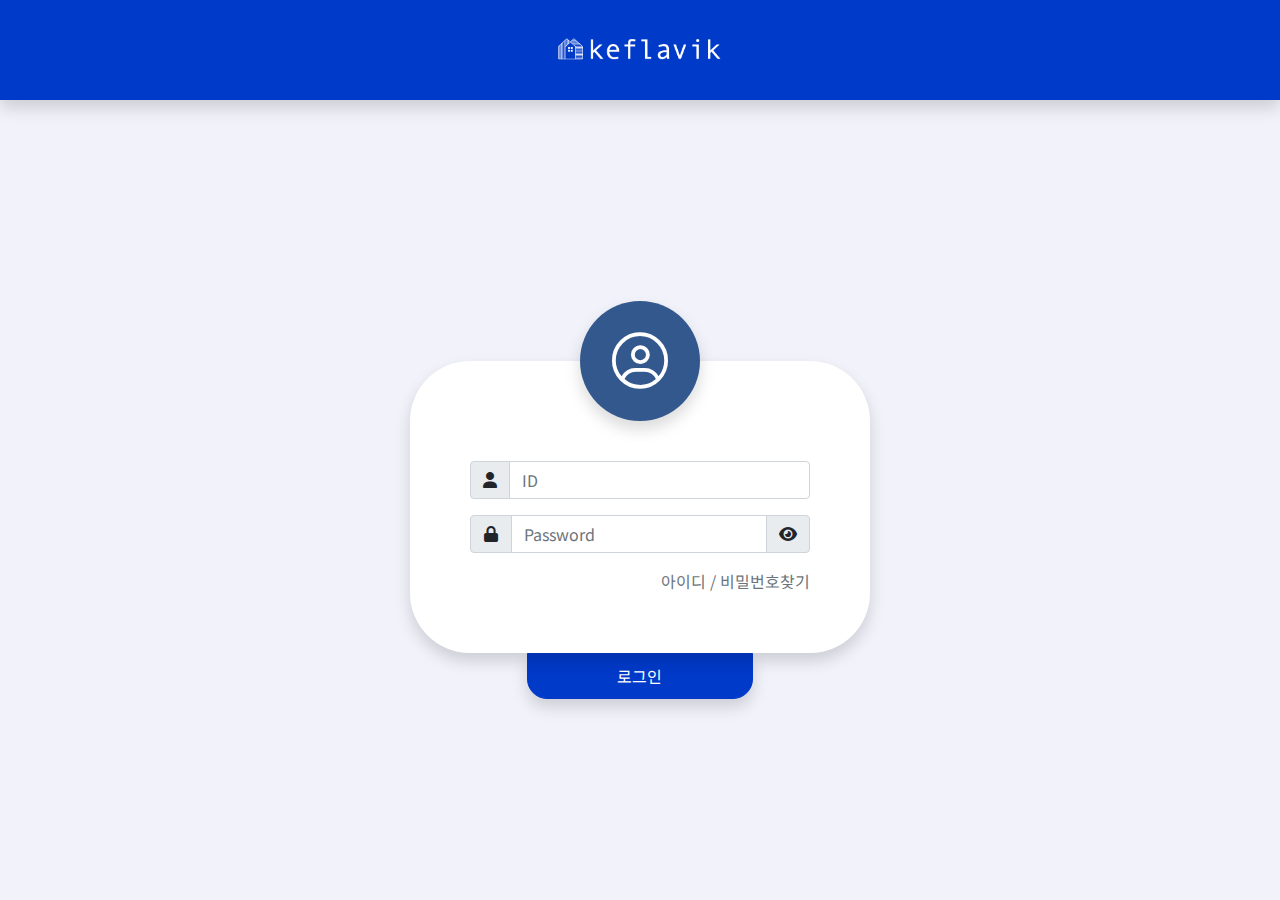
==== commit 18259003: "Separate login functions into auth.js" ====
--- a/index.html
+++ b/index.html
@@ -4,6 +4,14 @@
     <meta charset="UTF-8" />
     <meta http-equiv="X-UA-Compatible" content="IE=edge" />
     <meta name="viewport" content="width=device-width, initial-scale=1.0" />
+
+    <link rel="apple-touch-icon" sizes="180x180" href="assets/img/favico/apple-touch-icon.png">
+    <link rel="icon" type="image/png" sizes="32x32" href="assets/img/favico/favicon-32x32.png">
+    <link rel="icon" type="image/png" sizes="16x16" href="assets/img/favico/favicon-16x16.png">
+    <link rel="manifest" href="assets/img/favico/site.webmanifest">
+    <link rel="mask-icon" href="assets/img/favico/safari-pinned-tab.svg" color="#5bbad5">
+    <meta name="msapplication-TileColor" content="#da532c">
+    <meta name="theme-color" content="#ffffff">
 
     <link rel="preconnect" href="https://fonts.googleapis.com" />
     <link rel="preconnect" href="https://fonts.gstatic.com" crossorigin />
@@ -42,16 +50,17 @@
     <script src="assets/vendors/filepond-4.30.4/js/filepond.jquery.js"></script>
     <script src="assets/vendors/toastui-calendar-2.1.3/toastui-calendar.ie11.min.js"></script>
     <script src="assets/vendors/toastui-calendar-2.1.3/toastui-calendar.min.js"></script>
-
-
-
     <script src="assets/javascript/function.js"></script>
     <script src="assets/javascript/dom.js"></script>
     <script src="assets/javascript/main.js"></script>
-    <!-- <script src="assets/calendar/js/main.min.js"></script> -->
-    <!-- <script src="assets/calendar/js/script.js"></script> -->
-
-    <!-- <script src="assets/javascript/scroll.js"></script> -->
+    <script src="assets/javascript/auth.js"></script>
+
+    <script>
+      var session = localStorage.getItem('LoginSession');
+      if(session === null){
+        window.location.href = 'login.html';
+      }
+    </script>
 
     <title>Keflavik</title>
   </head>
